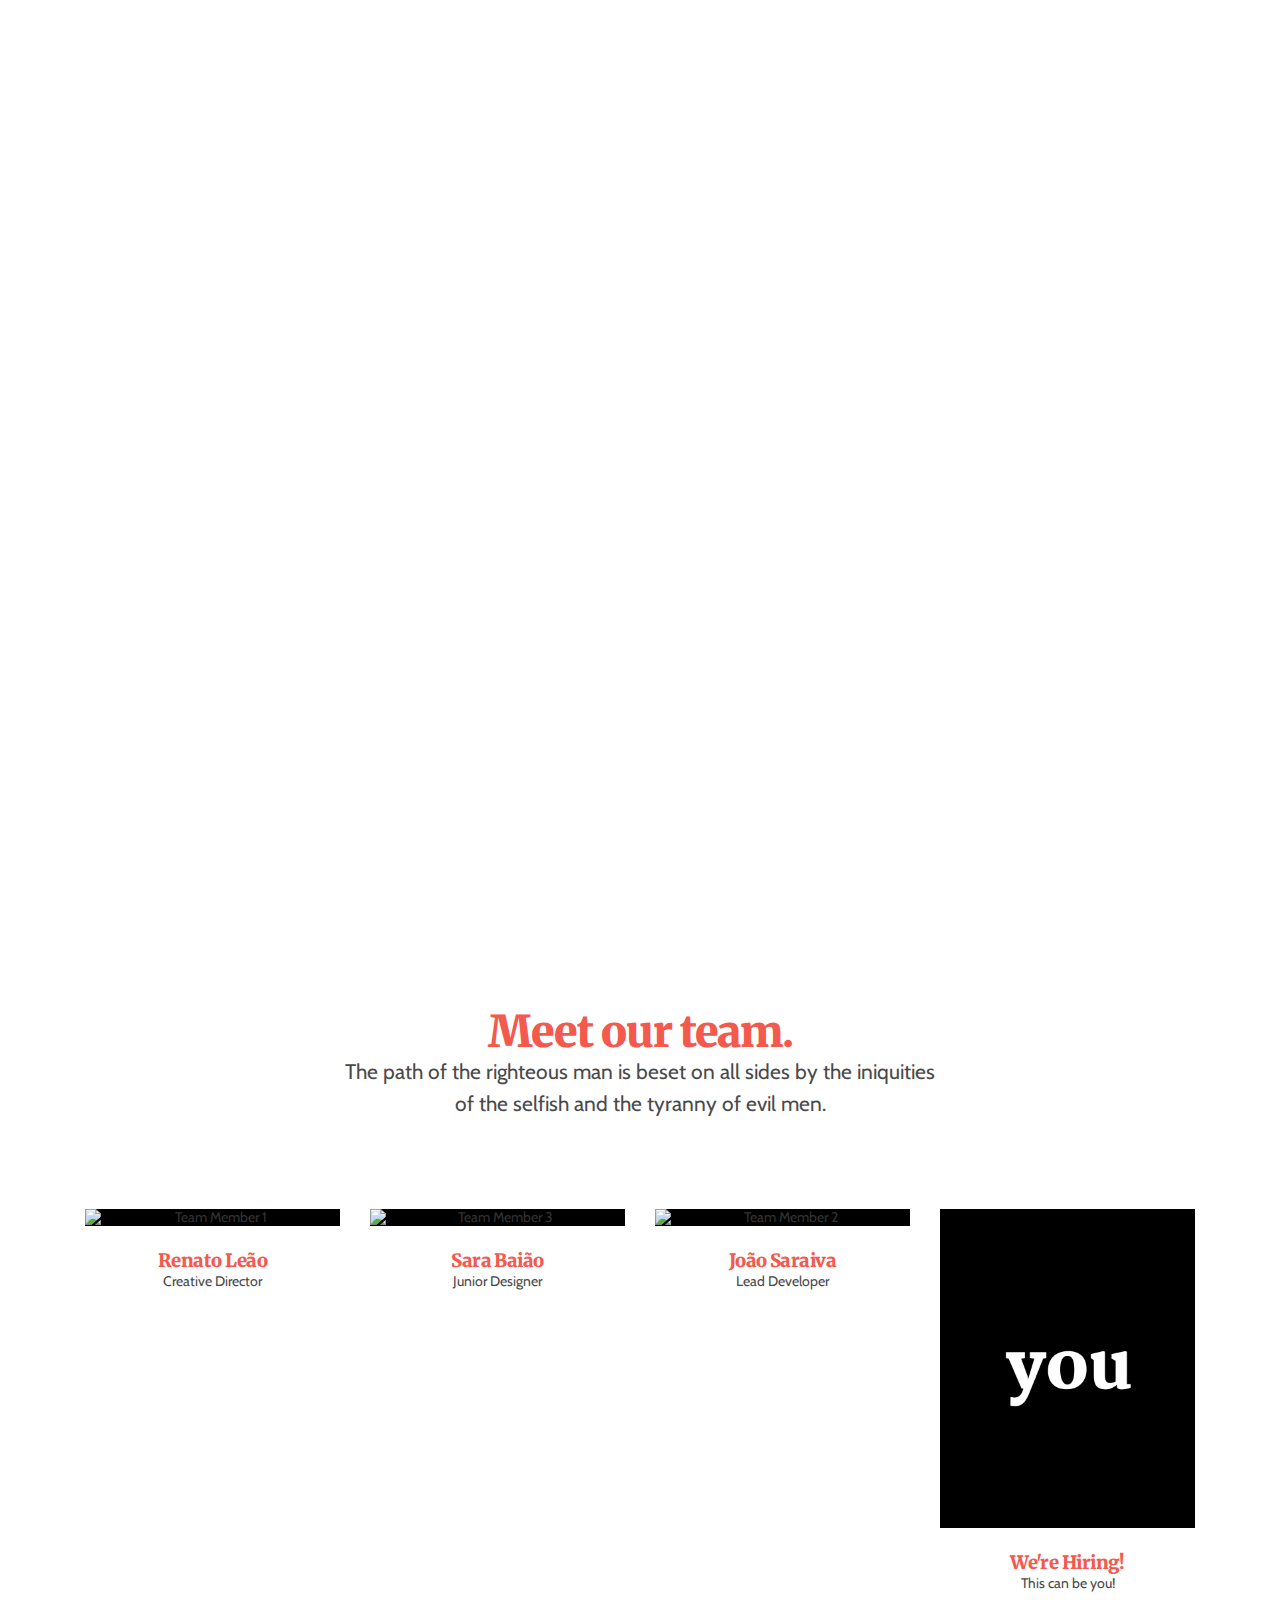
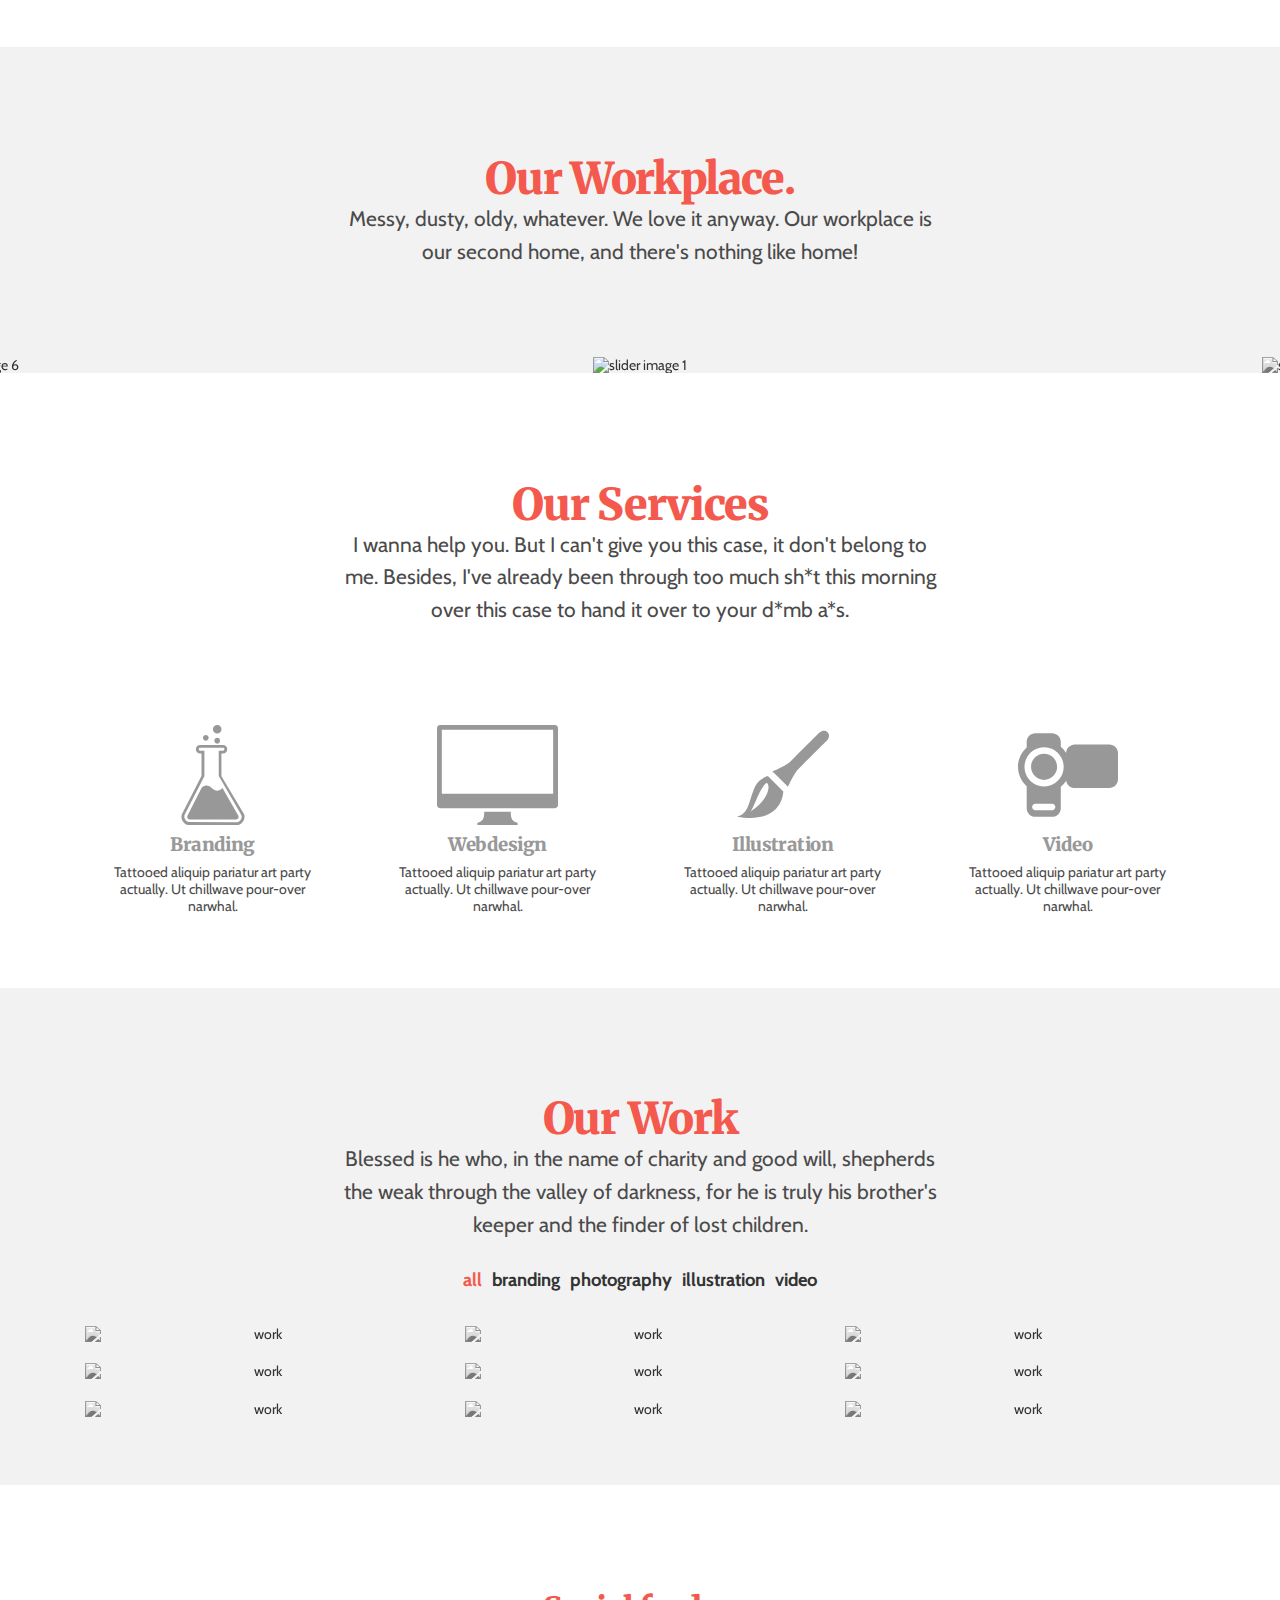
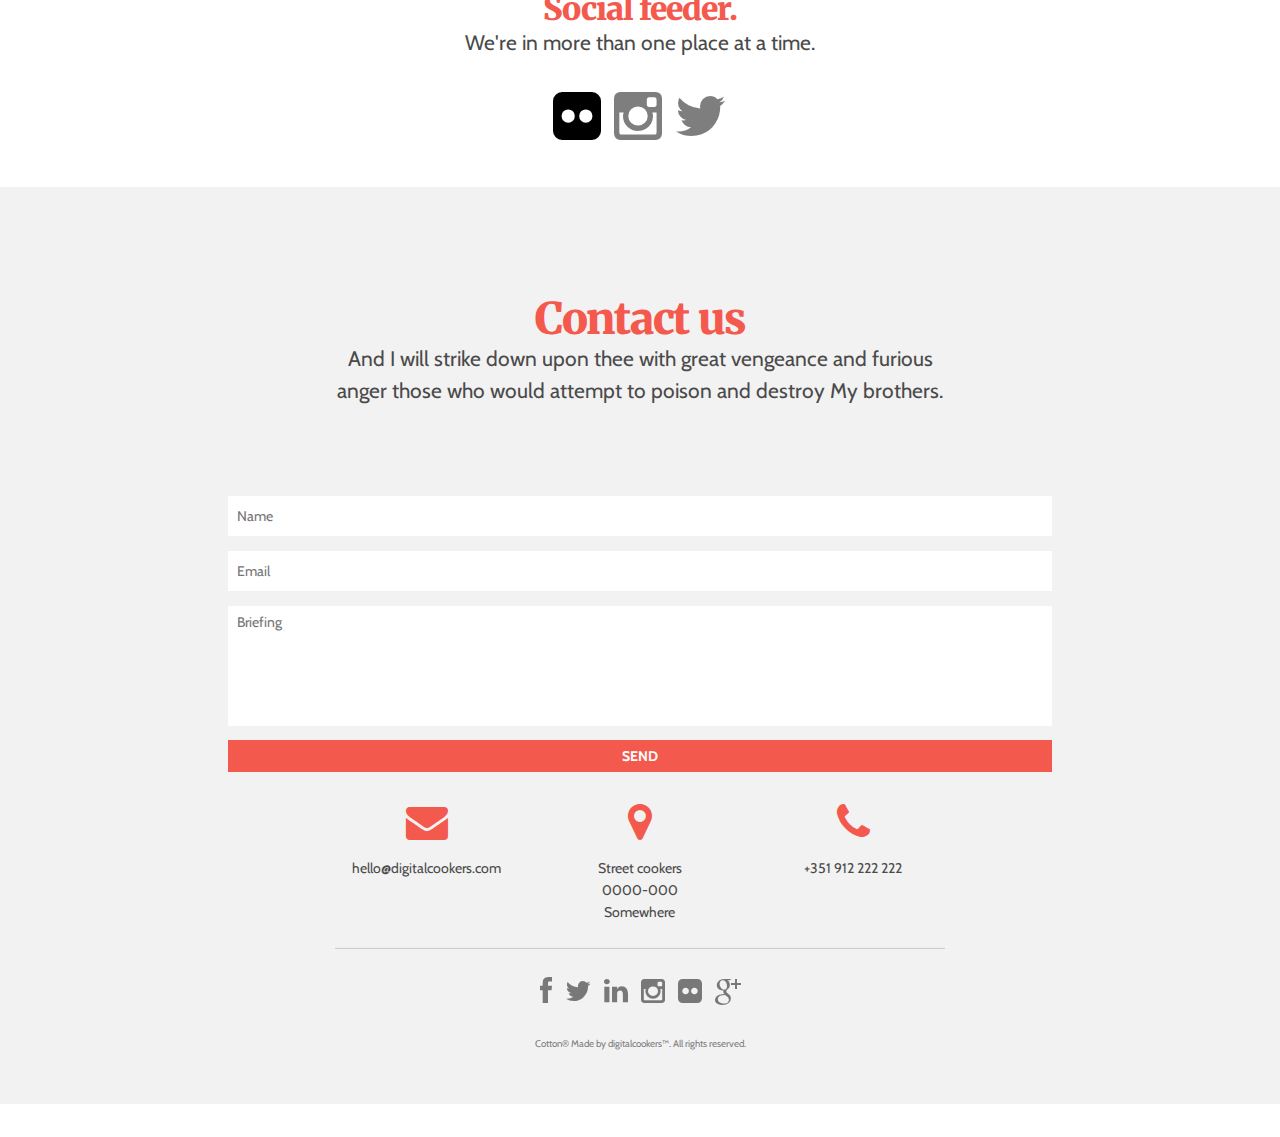
==== index.html @ d95186ef "First commit" ====
<!DOCTYPE html>
<!--[if IE 8]> 				 <html class="no-js lt-ie9" lang="en" > <![endif]-->
<!--[if gt IE 8]><!--> <html class="no-js" lang="en" > <!--<![endif]-->

<head>
	<meta charset="utf-8" />
	<meta name="viewport" content="width=device-width, initial-scale=1.0, maximum-scale=1, user-scalable=no">
	<meta http-equiv="X-UA-Compatible" content="IE=edge">
	<meta name="description" content="Responsive Single Page HTML5 CSS3 Template">
	<meta name="keywords" content="HTML,CSS,XML,JavaScript,Template,HTML5,CSS3,JS,jQuery,Ajax,portfolio,single-page,one-page,Theme,bootstrap,bootstrap 3,twitter,facebook,instagram">

	<title>Cotton - Responsive One Page HTML Template</title>

	<link href="favicon1.ico" rel="icon" type="image/x-icon" />
	<!-- STYLESHEETS -->
	<link rel="stylesheet" href="css/bootstrap.css" />
	<link rel="stylesheet" href="css/font-awesome.min.css">
	<link rel="stylesheet" href="css/styles.css" />
	<!-- FONTS -->
	<link href='http://fonts.googleapis.com/css?family=Cabin:400,700,400italic|Merriweather:900' rel='stylesheet' type='text/css'>
	<script src="js/custom.modernizr.js"></script>

</head>
<body>
	
	<!-- START PAGE -->
	<div id="page">	
	
		<!-- START HEADER -->
		<header id="header" class="smooth">
			<div class="row">
				<div class="col-xs-12">
					<div id="intro" class="text-container">
						<div id="logo">
							<img src="images/logo.svg" alt="logo" />
						</div>
						<h1>Welcome to our digital place.</h1>
						<h2>Make yourself at home.</h2>
						<div id="explore"><a class="scroll" href="#team"><i class="icon-angle-down icon-4x"></i></a></div>
					</div>
				</div>
			</div>
		</header>
		<!-- END HEADER -->
		
		<!-- START TOP-BAR -->
		<div id="top-bar">
			<div class="container">
				<div class="row">
					<div class="col-md-4">
						<div id="logo-lettering" >
							<a class="scroll" href="#header"><img src="images/logo_lettering.svg" alt="Logo Lettering"/></a>
						</div>
						<!-- the hidden classes of the official release are no accumlative. that's why we used the @TurchenkoAlex ones.  
						https://github.com/TurchenkoAlex/bootstrap/tree/3.0.0-wip/dist/css -->
						<div id="menu-mobile" class="hidden-md hidden-lg">
							<i class="icon-reorder icon-2x"></i>
						</div>
					</div>
					<div class="col-md-8">
						<nav id="top-navigation">
							<ul class="list-inline">
								<li><a href="#team">team</a></li>
								<li><a href="#studio">studio</a></li>
								<li><a href="#services">services</a></li>
								<li><a href="#works">work</a></li>
								<li><a href="#feed">social</a></li>
								<li><a href="#contacts">contacts</a></li>
							</ul>
						</nav>
					</div>
				</div>
			</div>
		</div>
		<!-- END TOP-BAR -->	
		
		<!-- START TEAM SECTION -->
		<section id="team">
			<div class="row">
				<div class="col-xs-12 col-sm-6 col-sm-offset-3 intro">
					<h1>Meet our team.</h1>
					<p>The path of the righteous man is beset on all sides by the iniquities of the selfish and the tyranny of evil men.</p>
				</div>
			</div>


			<div class="container row">
				<div class="col-xs-6 col-sm-6 col-md-3 member">
					<div class="member-photo">
						<div class="image">
							<img src="http://placehold.it/768x960/F4594E/1a1a1a&amp;text=768x960" alt="Team Member 1">
						</div>
						<div class="image-hover">
							<img src="http://placehold.it/768x960/1a1a1a/F4594E&amp;text=Cotton" alt="Team Member 1">
						</div>
						<div class="member-hover hidden-xs hidden-sm">
							<div class="list-container">
								<ul class="list-inline social">
									<li><a><i class="icon-facebook icon-3x"></i></a></li>
									<li><a><i class="icon-twitter icon-3x"></i></a></li>
									 <li><a><i class="icon-linkedin icon-3x"></i></a></li>
								</ul>
							</div>
						</div>
					</div>
					<h5>Renato Leão</h5>
					<p class>Creative Director</p>

					<div class="list-container visible-xs visible-sm">
						<ul class="list-inline">
							<li><a><i class="icon-facebook icon-2x"></i></a></li>
							<li><a><i class="icon-twitter icon-2x"></i></a></li>
							 <li><a><i class="icon-envelope icon-2x"></i></a></li>
						</ul>
					</div>	
				</div>

				<div class="col-xs-6 col-sm-6 col-md-3 member">
					<div class="member-photo">
						<div class="image">
							<img src="http://placehold.it/768x960/F4594E/1a1a1a&amp;text=768x960" alt="Team Member 3">
						</div>
						<div class="image-hover">
							<img src="http://placehold.it/768x960/1a1a1a/F4594E&amp;text=Cotton" alt="Team Member 3">
						</div>
						<div class="member-hover hidden-xs hidden-sm">
							<div class="list-container">
								<ul class="list-inline social">
									<li><a><i class="icon-facebook icon-3x"></i></a></li>
									<li><a><i class="icon-twitter icon-3x"></i></a></li>
									<li><a><i class="icon-linkedin icon-3x"></i></a></li>
								</ul>
							</div>
						</div>
					</div>
					<h5>Sara Baião</h5>
					<p>Junior Designer</p>
					<div class="list-container visible-xs visible-sm">
						<ul class="list-inline">
							<li><a><i class="icon-facebook icon-2x"></i></a></li>
							<li><a><i class="icon-twitter icon-2x"></i></a></li>
							<li><a><i class="icon-linkedin icon-2x"></i></a></li>

						</ul>
					</div>				
				</div>
				<div class="col-xs-6 col-sm-6 col-md-3 member">
					<div class="member-photo">
						<div class="image">
							<img src="http://placehold.it/768x960/F4594E/1a1a1a&amp;text=768x960" alt="Team Member 2">
						</div>
						<div class="image-hover">
							<img src="http://placehold.it/768x960/1a1a1a/F4594E&amp;text=Cotton" alt="Team Member 2">
						</div>
						<div class="member-hover hidden-xs hidden-sm">
							<div class="list-container">
								<ul class="list-inline social">
									<li><a><i class="icon-facebook icon-3x"></i></a></li>
									<li><a><i class="icon-twitter icon-3x"></i></a></li>
									<li><a><i class="icon-linkedin icon-3x"></i></a></li>
								</ul>
							</div>
						</div>
					</div>
					<h5>João Saraiva</h5>
					<p>Lead Developer</p>
					<div class="list-container visible-xs visible-sm">
						<ul class="list-inline">
							<li><a><i class="icon-facebook icon-2x"></i></a></li>
							<li><a><i class="icon-twitter icon-2x"></i></a></li>
							<li><a><i class="icon-linkedin icon-2x"></i></a></li>
						</ul>
					</div>				
				</div>
				<div class="col-xs-6 col-sm-6 col-md-3 member">
					<div class="member-photo">
						<img src="images/team/you.jpg" alt="Team Member 4">
						<div class="member-hover hidden-xs hidden-sm">
							<div class="list-container">
								<ul class="list-inline social">
									<li><a href="#contacts" class="mail scroll"><i class="icon-envelope icon-3x"></i></a></li>
								</ul>
							</div>
						</div>
					</div>
					<h5>We're Hiring!</h5>
					<p>This can be you!</p>
					<div class="list-container visible-xs visible-sm">
						<ul class="list-inline">
							<li><a href="#contacts" class="mail scroll"><i class="icon-envelope icon-2x"></i></a></li>
						</ul>
					</div>	
				</div>		
			</div>
		</section>
		<!-- END TEAM SECTION -->
		
		<!-- START STUDIO SECTION -->
		<section id="studio">
			<div class="row">
				<div class="col-xs-12 col-sm-6 col-sm-offset-3 intro">
					<h1>Our Workplace.</h1>
					<p>Messy, dusty, oldy, whatever. We love it anyway. Our workplace is our second home, and there's nothing like home!</p>
				</div>
			</div>
			<div class="studio">
				<div class="row">
					<div class="col-xs-12">
						<div id="swiper" class="swiper-container">
							<div class="swiper-wrapper">
								<div class="swiper-slide"><img src="http://placehold.it/960x540/F4594E/1a1a1a&amp;text=960x540" alt="slider image 1" ></div>
								<div class="swiper-slide"><img src="http://placehold.it/960x540//1a1a1a/F4594E&amp;text=Best+with+aspect+ratio+16:9" alt="slider image 2"></div>
								<div class="swiper-slide"><img src="http://placehold.it/960x540/F4594E/1a1a1a&amp;text=960x540" alt="slider image 3"/></div>
								<div class="swiper-slide"><img src="http://placehold.it/960x540//1a1a1a/F4594E&amp;text=Best+with+aspect+ratio+16:9" alt="slider image 4"/></div>
								<div class="swiper-slide"><img src="http://placehold.it/960x540/F4594E/1a1a1a&amp;text=960x540" alt="slider image 5"/></div>
								<div class="swiper-slide"><img src="http://placehold.it/960x540//1a1a1a/F4594E&amp;text=Best+with+aspect+ratio+16:9" alt="slider image 6"/></div>
							</div>
						</div>
					</div>
				</div>
			</div>
		</section>
		<!-- END STUDIO SECTION -->
		
		<!-- START SERVICES SECTION -->
		<section id="services">
			<div class="row">
				<div class="col-xs-12 col-sm-6 col-sm-offset-3 intro">
					<h1>Our Services</h1>
					<p> I wanna help you. But I can't give you this case, it don't belong to me. Besides, I've already been through too much sh*t this morning over this case to hand it over to your d*mb a*s.</p>
				</div>
			</div>
			<div id="services-list" class="container row">
				<div class="col-xs-3 col-sm-6 col-md-3">
					<div id="branding" class="service smooth">
						<img  src="images/services/branding.svg" alt="Branding">	
						<h5 class="hidden-xs">Branding</h5>
						<p class="hidden-xs">Tattooed aliquip pariatur art party actually.  Ut chillwave pour-over narwhal.</p>
					</div>
				</div>
				<div class="col-xs-3 col-sm-6 col-md-3">
					<div id="web" class="service smooth">
						<img  src="images/services/web.svg" alt="Webdesign">	
						<h5 class="hidden-xs">Webdesign</h5>
						<p class="hidden-xs">Tattooed aliquip pariatur art party actually.  Ut chillwave pour-over narwhal.</p>
					</div>
				</div>
				<div class="col-xs-3 col-sm-6 col-md-3">
					<div id="illustration" class="service smooth">
						<img  src="images/services/illustration.svg" alt="Illustration">	
						<h5 class="hidden-xs">Illustration</h5>
						<p class="hidden-xs">Tattooed aliquip pariatur art party actually.  Ut chillwave pour-over narwhal.</p>
					</div>
				</div>
				<div class="col-xs-3 col-sm-6 col-md-3">
					<div id="video" class="service smooth">
						<img  src="images/services/video.svg" alt="Video">	
						<h5 class="hidden-xs">Video</h5>
						<p class="hidden-xs">Tattooed aliquip pariatur art party actually.  Ut chillwave pour-over narwhal.</p>
					</div>
				</div>
			</div>
			<div class="container">
			<div class="row">
				<div class="col-xs-12 col-sm-12 col-md-12 col-lg-12">
				    <ul id="branding-skills" class="skills-bar">
					    <li><span class="expand" data-width="50%"></span><em>Illustrator</em></li>
					    <li><span class="expand" data-width="80%"></span><em>Photoshop</em></li>
				    </ul>
				    <ul id="web-skills" class="skills-bar">
					    <li><span class="expand" data-width="10%"></span><em>HTML 5</em></li>
					    <li><span class="expand" data-width="20%"></span><em>CSS 3</em></li>
					    <li><span class="expand" data-width="90%"></span><em>jQuery</em></li>
				    </ul>
				    <ul id="illustration-skills" class="skills-bar">
					    <li><span class="expand" data-width="50%"></span><em>Illustrator</em></li>
				    </ul>
				    <ul id="video-skills" class="skills-bar">
					    <li><span class="expand" data-width="50%"></span><em>After Effects</em></li>
					    <li><span class="expand" data-width="60%"></span><em>Premiere</em></li>
					    <li><span class="expand" data-width="30%"></span><em>Final Cut</em></li>
				    </ul>
				</div>
			</div>
		</div>
		</section>
		<!-- END SERVICES SECTION -->
		
		<!-- START WORKS SECTION -->
		<section id="works">
			<div class="row">
				<div class="col-xs-12 col-sm-6 col-sm-offset-3 intro">
					<h1>Our Work</h1>
					<p>Blessed is he who, in the name of charity and good will, shepherds the weak through the valley of darkness, for he is truly his brother's keeper and the finder of lost children.</p>
				</div>
			</div>	
			<div id="w-filter" class="row">
				<div class="col-xs-12">
					<div id="work-filter" class="center-list">
					    <ul class="list-inline hidden-xs">
					        <li class="filter active" data-filter="all">all</li>
					        <li class="filter" data-filter="branding">branding</li>
					        <li class="filter" data-filter="photography">photography</li>
					        <li class="filter" data-filter="illustration">illustration</li>
					        <li class="filter" data-filter="video">video</li>
					    </ul>
					</div>
				</div>
			</div>
			<div id="work-container" class="container row">
				<div class="col-xs-12 col-sm-4 mix all branding">
					<div id="work-1" class="work">
						<img src="http://placehold.it/720x540/F4594E/1a1a1a&amp;text=720x540" alt="work" />
						<div class="work-info">
							<h6>Sample Caption 1</h6>
						</div>
					</div>
				</div>
				<div class="col-xs-12 col-sm-4 mix all branding">
					<div id="work-2" class="work">
						<img src="http://placehold.it/720x540/F4594E/1a1a1a&amp;text=aspect+ratio+4:3" alt="work"  />
						<div class="work-info">
							<h6>Sample Caption 2</h6>
						</div>
					</div>
				</div>
				<div class="col-xs-12 col-sm-4 end mix all branding">
					<div id="work-3" class="work">
						<img src="http://placehold.it/720x540/F4594E/1a1a1a&amp;text=720x540" alt="work" />
						<div class="work-info">
							<h6>Sample Caption 3</h6>
						</div>
					</div>
				</div>
				<div class="col-xs-12 col-sm-4 mix all branding">
					<div id="work-4" class="work">
						<img src="http://placehold.it/720x540/F4594E/1a1a1a&amp;text=aspect+ratio+4:3" alt="work"  />
						<div class="work-info">
							<h6>Sample Caption 4</h6>
						</div>
					</div>
				</div>
				<div class="col-xs-12 col-sm-4 mix all illustration">
					<div id="work-5" class="work">
						<img src="http://placehold.it/720x540/F4594E/1a1a1a&amp;text=720x540" alt="work"  />
						<div class="work-info">
							<h6>Sample Caption 5</h6>
						</div>
					</div>
				</div>
				<div class="col-xs-12 col-sm-4 mix all photography">
					<div id="work-6" class="work">
						<img src="http://placehold.it/720x540/F4594E/1a1a1a&amp;text=aspect+ratio+4:3" alt="work" />
						<div class="work-info">
							<h6>Sample Caption 6</h6>
						</div>
					</div>
				</div>
				<div class="col-xs-12 col-sm-4 end mix all video">
					<div id="work-7" class="work">
						<img src="http://placehold.it/720x540/F4594E/1a1a1a&amp;text=720x540" alt="work" />
						<div class="work-info">
							<h6>Sample Caption 7</h6>
						</div>
					</div>
				</div>
				<div class="col-xs-12 col-sm-4 mix all video">
					<div id="work-8" class="work">
						<img src="http://placehold.it/720x540/F4594E/1a1a1a&amp;text=aspect+ratio+4:3" alt="work" />
						<div class="work-info">
							<h6>Sample Caption 8</h6>
						</div>
					</div>
				</div>
				<div class="col-xs-12 col-sm-4 mix all video">
					<div id="work-9" class="work">
						<img src="http://placehold.it/720x540/F4594E/1a1a1a&amp;text=720x540" alt="work" />
						<div class="work-info">
							<h6>Sample Caption 9</h6>
						</div>
					</div>
				</div>
			</div>
		</section>
		<!-- END WORKS SECTION -->
		
		<!-- START SOCIAL SECTION -->
		<section id="feed">
			<div class="row">
				<div class="col-xs-12 col-sm-6 col-sm-offset-3 intro">
					<h2>Social feeder.</h2>
					<p>We're in more than one place at a time.</p>
				</div>
			</div>

			<div class="row">
				<div class="col-xs-12 col-sm-12">
			
					    <ul id="social-feed" class="centerUl">
					    	 <li id="flickr-feed" class="active"><a><i class="icon-flickr icon-4x"></i></a></li>
					        <li id="instagram-feed"><a><i class="icon-instagram icon-4x"></i></a></li>
					        <li id="twitter-feed"><a><i class="icon-twitter icon-4x"></i></a></li>
					    </ul>
					</div>
			
			</div>
			<!-- START FLICKR FEED -->
			<div id="flickr" class="row feed"></div>
			<!-- END TWITTER FEED -->

			<!-- START INSTAGRAM FEED -->
			<div id="instagram" class="row feed"></div>
			<!-- END INSTAGRAM FEED -->

			<!-- START TWITTER FEED -->
			<div id="twitter" class="row feed"></div>
			<!-- END TWITTER FEED -->
			
		</section>
		<!-- END SOCIAL SECTION -->
		
		<!-- START CONTACTS SECTION -->
		<section id="contacts">
			<div class="row">
				<div class="col-xs-12 col-sm-6 col-sm-offset-3 intro">
					<h1>Contact us</h1>
					<p>And I will strike down upon thee with great vengeance and furious anger those who would attempt to poison and destroy My brothers.</p>
				</div>
			</div>
			<div class="row">
				<div class="col-xs-12 col-sm-8 col-sm-offset-2">
					<form id="contact-form" action="/" method="post">
						<div class="row">	
							<div class="col-xs-12 formContainer">
								<input type="text" name="name" id="name" value="" class="requiredField" placeholder="Name">
							</div>
							<div class="col-xs-12 formContainer">
								<input type="text" name="email" id="email" value="" class="requiredField email" placeholder="Email">
							</div>
							<div class="col-xs-12 formContainer">
								<textarea name="message" id="message" rows="20" cols="30" class="requiredField" placeholder="Briefing"></textarea>
							</div>
							<div class="col-xs-12 formContainer">
								<input type="hidden" name="submitted" id="submitted" class="button" value="SEND"><button id="submit" class="btn" type="submit">SEND</button>
							</div>
							<div class="col-xs-12 formContainer">
								<p id="error" data-alert class="alert">Please fill in all data correctly.</p>
								<p id="thanks" data-alert class="alert alert-success">Thanks. We'll get back to you as soon as possible.</p>
								<p id="timedout" data-alert class="alert">The connection to the server timed out.</p>
								<p id="state" data-alert class="alert"></p>
							</div>
						</div>
					</form>
				</div>
			</div>
			<div class="row">
				<div class="col-xs-12 col-sm-6 col-sm-offset-3">
					<div class="contact-info">
						<div class="row">
							<div class="col-sm-4 contact">
								<div class="icon">
									<a><i class="icon-envelope icon-3x"></i></a>	
								</div>
								<p>hello@digitalcookers.com</p>
							</div>
							<div class="col-sm-4 contact">
								<div class="icon">
									<a href="https://www.google.com/maps?daddr=Pra%C3%A7a+da+Rep%C3%BAblica,+3000-019+Coimbra,+Portugal&ie=UTF8&ll=40.20954,-8.419797&spn=0.009488,0.01929&sll=40.22875989954939,-8.416598004503014&sspn=0.1779943086948243,0.43959398257471627&t=m&dg=opt&z=16&iwloc=ddw1" targe="_blank"><i class="icon-map-marker icon-3x"></i></a>	
								</div>
								<p>Street cookers<br/>0000-000<br/>Somewhere</p>
							</div>
							<div class="col-sm-4 contact">
								<div class="icon">
									<a><i class="icon-phone icon-3x"></i></a>	
								</div>
								<p>+351 912 222 222</p>
							</div>
						</div>
					</div>
				</div>
			</div>
		</section>
		<!-- END CONTACTS SECTION -->
		
		<!-- START FOOTER -->
		<footer>
			<div class="row">
				<div class="col-xs-12 col-sm-6 col-sm-offset-3">
					<hr/>
					 <div id="social-profiles">
						<ul class="centerUl">
							<li><a><i class="icon-facebook icon-2x"></i></a></li>
							<li><a href="https://twitter.com/digitalcookers" target="_blank"><i class="icon-twitter icon-2x"></i></a></li>
							<li><a><i class="icon-linkedin icon-2x"></i></a></li>
							<li><a><i class="icon-instagram icon-2x"></i></a></li>
							<li><a><i class="icon-flickr icon-2x"></i></a></li>
							<li><a><i class="icon-google-plus icon-2x"></i></a></li>
						
						</ul>
					</div>
				</div>
			</div>
			<div class="row">
				<div class="col-xs-12 col-sm-6 col-sm-offset-3">
				<p id="copyrights">Cotton® Made by digitalcookers™. All rights reserved.</p>
				</div>
			</div>
		</footer>
		<!-- END FOOTER -->
	</div>
	<!-- END PAGE -->
	
	<!-- START PROJECT PAGE -->
	<div id="project-page">
	
		<!-- START PROJECT-TOP-BAR -->
		<div id="project-top-bar">
			<div class="row">
				<div class="col-xs-2">
					<div id="previous-project"></div>
					<div id="previous-project-name"></div>
				</div>
				<div class="col-xs-8">
					<div id="close-project"></div>
				</div>
				<div class="col-xs-2">
					<div id="next-project"></div>
					<div id="next-project-name"></div>
				</div>
			</div>

		</div>	
		<!-- END PROJECT-TOP-BAR -->
		
		<!-- START PROJECT -->
		<div id="project"></div>
		<!-- END PROJECT -->
	</div>
	<!-- END PROJECT PAGE -->
	
	<!-- Bootstrap Scripts -->
	<script src="js/jquery.js"></script>
	<script src="js/bootstrap.min.js"></script>

	<!-- Jquery Scripts -->
	<script src="js/jquery.mixitup.min.js"></script>
	<script src="js/jquery.easing.js"></script>
	
	<!-- Swiper Plugin -->
	<script  src="js/idangerous.swiper-1.9.3.js"></script>
	
	<!-- Feed Plugins -->
	<script src="js/jquery.timeago.js"></script>
	<script src="js/tweetable.jquery.js"></script>
	<script src="js/jquery.flickr.js"></script>
	<script src="js/jquery.instagram.js"></script>
	
	<!-- Cotton Specific Scripts -->
	<script src="js/scripts.js"></script>
	<!-- Enable responsive features in IE8 with Respond.js (https://github.com/scottjehl/Respond) -->
    <script src="js/respond.min.js"></script>
	
</body>
</html>
---- css/styles.css ----
/*
Theme Name:         Cotton
Description:        Cotton is a clean and minimal html one page to display your work.
Version:            1.0.0
Author:             digitalcookers™
Author URI:         http://creativemarket.com/digitalcookers

*/

/* ==========================================================================
   General Styles
   ========================================================================== */

html,body,#page{width: 100%;height: 100%;margin: 0px;padding: 0px; -webkit-box-sizing: border-box;
     -moz-box-sizing: border-box;
          box-sizing: border-box;}
html{-webkit-font-smoothing: antialiased;}
body {background: #fff; font-family: 'Cabin','Helvetica Neue';line-height: 1.2em;}   
h1,h2,h3,h4,h5,h6{color: #f4594e;letter-spacing: -0.03em;font-weight: bold; font-weight: 900; font-family: 'Merriweather', Times, serif;}

a{color: #f4594e; cursor:pointer;}
p{color: #4a4a4a;font-size: 1.125em;line-height: 1.5625em;}
select{color: white;padding: 0 1em; height: 2.4em;outline: none;border: 0;border-radius: 0 !important;background: url('../images/arrow-down.png') no-repeat right 0.8em #f4594e;-webkit-appearance: none;}
time{color:#f4594e;}
/* ==========================================================================
   helpers
   ========================================================================== */

.text-right{text-align: right;}
.intro{margin-bottom: 3.125em;text-align: center;}
.fixed{position:fixed;top:-60px;}
.smooth,.smooth img{-webkit-transition: all 0.4s ease-in-out;-moz-transition: all 0.4s ease-in-out;-o-transition: all 0.4s ease-in-out;transition: all 0.4s ease-in-out;}

.center-list ul{position: relative;left: 50%;display: block;float: left;overflow:visible;}
.center-list ul li {position: relative;right: 50%;float: left;}

/*class to center lists, use this*/
.centerUl{text-align:center;padding:0;margin: 0 auto;}
/*distance between icons*/
.centerUl li{ display: inline;text-align: center; margin:0 5px;}

.flex-video {
position: relative;
padding-top: 25px;
padding-bottom: 67.5%;
height: 0;
margin-bottom: 16px;
overflow: hidden;
}
 
.flex-video .widescreen { padding-bottom: 57.25%; }
.flex-video .vimeo { padding-top: 0; }
 
.flex-video iframe,
.flex-video object,
.flex-video embed {
position: absolute;
top: 0;
left: 0;
width: 100%;
height: 100%;
}
@media only screen and (max-device-width: 800px), only screen and (device-width: 1024px) and (device-height: 600px), only screen and (width: 1280px) and (orientation: landscape), only screen and (device-width: 800px), only screen and (max-width: 767px) {
.flex-video { padding-top: 0; }
}



/* ==========================================================================
   Header Styles
   ========================================================================== */

#header{overflow:hidden;height:auto;background: url('http://placehold.it/1920x1080/1a1a1a/F4594E&amptext=1920x1080') fixed no-repeat; height:100%;}
.no-touch #header{-webkit-background-size: cover;-moz-background-size: cover;-o-background-size: cover;background-size: cover;background-attachment: fixed;}

#logo{display:none;}
#logo img{width:100px;}
   
/* Intro Styles */
   
#intro{text-align: center;}  
#intro h1{margin-top: 0.5em;margin-bottom: 0;color: white;font-size: 1.875em;opacity:0;padding-top: 2em;}
#intro h2{margin-bottom: 0;font-size: 1.5em;opacity:0;padding-top: 2em;}
#intro p{color:white;}

#explore {opacity:0;margin-top: 0em;}
#explore a {text-decoration: none;}
#explore a i{font-size:6em;margin:0 auto; color:white; cursor:pointer; color:white;-webkit-transition: all 0.3s ease-in-out;-moz-transition: all 0.3s ease-in-out;-o-transition: all 0.3s ease-in-out;transition: all 0.3s ease-in-out;}
.touch #explore a i:hover,.no-touch #explore a i:hover{color:#f4594e;}

/* ==========================================================================
   Navigation Styles
   ========================================================================== */

#top-bar{position:fixed;top:-75px;z-index: 999;width:100%;height:auto;background-color:#1a1a1a;}
#top-navigation ul{display:none;font-size: 1.5em;margin-top: 0.7em;}
#top-navigation li{width:100%; margin-bottom: 1em; }
#top-navigation li a{text-decoration:none;-webkit-transition: all 0.3s ease-in-out;-moz-transition: all 0.3s ease-in-out;-o-transition: all 0.3s ease-in-out;transition: all 0.3s ease-in-out;}
#top-navigation li:not(active) a{color:#fff;}
#top-navigation li.active a, #top-navigation li:hover a{color:#f4594e;}

#logo-lettering img{height: 3.125em;}

#menu-mobile i{position:absolute;top:0.3em;right:0.6em; color: white; cursor:pointer;}
#menu-mobile:hover i,#menu-mobile.active i{color:#f4594e;}

/* ==========================================================================
   All Section Styles
   ========================================================================== */
   
section{padding-top: 3.125em;padding-bottom: 1.875em;text-align: center;}
section h1,.intro p{margin-bottom: 0; }  


/* ==========================================================================
   Team Styles
   ========================================================================== */

.member{margin-bottom: 2em;min-height: 230px;}
.member:last-child{margin-bottom: 0em;}
.member h5{margin-top: 1em;margin-bottom: 0;font-size: 1.125em;}
.member p{margin-bottom: 0;font-size: 0.75em;}

.member-photo{position:relative; overflow: hidden; margin-bottom: 1.8em;background: #000;}
.member-photo img{width: 100%;display:block;margin: 0 auto;}

.member-hover{position: absolute;top: 0;right: 0;width: 100%;height: 100%;background-color: rgb(244,89,78);background-color: rgba(244,89,78,0);-webkit-transition: background-color 0.4s ease-in-out;-moz-transition: background-color 0.4s ease-in-out;-o-transition: background-color 0.4s ease-in-out;transition: background-color 0.4s ease-in-out;}

/* Social List */

.member .list-container{position:relative;display:table;margin:0 auto;height:100%;opacity:0;-webkit-transition: opacity 0.4s ease-in-out;-moz-transition: opacity 0.4s ease-in-out;-o-transition: opacity 0.4s ease-in-out;transition: opacity 0.4s ease-in-out;}
ul.social{display:table-cell;margin: 0;padding: 0;vertical-align:middle;text-align:center;}
ul.social li{display:inline-block;margin:0 0.5em;margin-left: 0;}
ul.social li a{text-decoration: none;}
ul.social li a i{color: black;}
ul.social li a:hover i{color:white;}


.image-hover{display:none;}

/* Adjusts for Mobile Version - social icons outside hover */
.member .list-container.visible-xs{opacity:1; margin-top: 0.5em;}
.member .list-container.visible-xs .list-inline{margin:0 auto;}
.member .list-container.visible-xs ul li a{color: black; margin-top: 3em; text-decoration: none;}


/* Animations */
.member-photo:hover .member-hover{background-color: rgba(244,89,78,0.5);}
.member-photo:hover .list-container{opacity:0.9;}

/* Team Images Change Hover */
.member-photo:hover .image{display:none;}
.member-photo:hover .image-hover{display:inherit;}

/* ==========================================================================
   Studio Styles
   ========================================================================== */
section#studio{padding-bottom: 0;overflow:hidden;}
#studio, #contacts{background:#f2f2f2;}	
.swiper-slide:not(.swiper-slide-active) img{-webkit-filter: grayscale(100%);filter: url("data:image/svg+xml;filter: gray;utf8,<svg xmlns=\'http://www.w3.org/2000/svg\'><filter id=\'grayscale\'><feColorMatrix type=\'matrix\' values=\'0.3333 0.3333 0.3333 0 0 0.3333 0.3333 0.3333 0 0 0.3333 0.3333 0.3333 0 0 0 0 0 1 0\'/></filter></svg>#grayscale");}

/* Swiper - Mobile Touch Slider CSS 
   http://www.idangero.us/sliders/swiper 
*/
   
/* Swiper Styles */
.swiper-container {position:relative;z-index:1;overflow:hidden;margin:0 auto;-webkit-backface-visibility:hidden;-moz-backface-visibility:hidden;-ms-backface-visibility:hidden;-o-backface-visibility:hidden;backface-visibility:hidden;/* Fix of Webkit flickering */}
.swiper-wrapper {position:relative;width:100%;-webkit-transition-timing-function:ease;-moz-transition-timing-function:ease;-ms-transition-timing-function:ease;-o-transition-timing-function:ease;transition-timing-function:ease;-webkit-transition-duration:0s;-moz-transition-duration:0s;-ms-transition-duration:0s;-o-transition-duration:0s;transition-duration:0s;-webkit-transition-property:-webkit-transform, left, top;-moz-transition-property:-moz-transform, left, top;-ms-transition-property:-ms-transform, left, top;-o-transition-property:-o-transform, left, top;transition-property:transform, left, top;-webkit-transform:translate3d(0px,0,0);-moz-transform:translate3d(0px,0,0);-ms-transform:translate3d(0px,0,0);-o-transform:translate3d(0px,0,0);-o-transform:translate(0px,0px);transform:translate3d(0px,0,0);}
.swiper-slide {float: left;}
.swiper-slide img{width: 100%;}

/* IE10 Windows Phone 8 Fixes */
.swiper-wp8-horizontal {-ms-touch-action: pan-y;}
.swiper-wp8-vertical {-ms-touch-action: pan-x;}

/* Specify Swiper's Size: */
.swiper-container, .swiper-slide {width: 100%;}
.swiper-container{overflow: visible;margin: 0 auto;max-width: 670px;height: 50px;}

/* ==========================================================================
   Services Styles
   ========================================================================== */
   
.service{padding:10px 0;color:#999;text-align: center;cursor:pointer;}
.service h5{margin-bottom: 0;margin-bottom: 0.5em;color:#999;font-size: 1.3125em;-webkit-transition: all 0.4s ease-in-out;-moz-transition: all 0.4s ease-in-out;-o-transition: all 0.4s ease-in-out;transition: all 0.4s ease-in-out;}
.service p{padding:0 1em;font-size: 1em;line-height:1.2em;}
.service img{margin-top:0;width: 100%;height: auto;max-height: 100px;}
.service:not(active) img{opacity:0.5;}
.service:hover img, .service.active img{opacity:1;}

.skills-bar {display:none;padding:0; margin-top:2em;list-style: none;}
.skills-bar li {position:relative;margin-bottom: 30px;height: 40px;background: #333;}
.skills-bar li:last-child {margin-bottom: 0px;}
.skills-bar li em {position: absolute;top: 10px;color:white;font-weight: bold;}
.expand {position: absolute;left: 0;height: 40px;background: #f4594e;}

/* Animations */
.service:hover, .service.active{color: #1a1a1a;}
.service:hover h5, .service.active h5{color: #f4594e;}

/* ==========================================================================
   Work Styles
   ========================================================================== */
   
#works{padding-bottom: 3.25em;background-color:#f2f2f2;overflow-x: hidden;}
#works .intro{margin-bottom:1.5em;}
#w-filter.row select.visible-xs{width:100%;}

.work {position:relative;overflow:hidden; margin-bottom: 1.5em;cursor:pointer;}
.work img{position: relative; width:100%;top:0;-webkit-transition: top 0.3s ease-in-out;-moz-transition: top 0.3s ease-in-out;-o-transition: top 0.3s ease-in-out;transition: top 0.3s ease-in-out; display:block;-webkit-filter: grayscale(100%);filter: url("data:image/svg+xml;filter: gray;utf8,<svg xmlns=\'http://www.w3.org/2000/svg\'><filter id=\'grayscale\'><feColorMatrix type=\'matrix\' values=\'0.3333 0.3333 0.3333 0 0 0.3333 0.3333 0.3333 0 0 0.3333 0.3333 0.3333 0 0 0 0 0 1 0\'/></filter></svg>#grayscale");}

#work-filter{margin:0;margin-bottom: 0.5em;font-weight: bold;font-size: 1.3125em;-webkit-transition: all 0.3s ease-in-out;-moz-transition: all 0.3s ease-in-out;-o-transition: all 0.3s ease-in-out;transition: all 0.3s ease-in-out;}
#work-filter li{cursor:pointer;}
#work-filter li.active, #work-filter li:hover{color:#f4594e;}
#work-filter ul {margin-bottom:2em;-webkit-transition: all 0.3s ease-in-out;-moz-transition: all 0.3s ease-in-out;-o-transition: all 0.3s ease-in-out;transition: all 0.3s ease-in-out;}
#works select{margin-bottom: 2em;}

.work-info{position:absolute;bottom:-2.5em;width:100%;height:2.5em;background-color: white;-webkit-transition: bottom 0.3s ease-in-out;-moz-transition: bottom 0.3s ease-in-out;-o-transition: bottom 0.3s ease-in-out;transition: bottom 0.3s ease-in-out;}
.work-info h6{margin-top: 0;padding-top: 0.5em;}

.no-touch .work:hover img, .touch .work img{top: -2.5em;-webkit-filter: grayscale(0%);filter: url("data:image/svg+xml;utf8,<svg xmlns=\'http://www.w3.org/2000/svg\'><filter id=\'grayscale\'><feColorMatrix type=\'matrix\' values=\'1 0 0 0 0, 0 1 0 0 0, 0 0 1 0 0, 0 0 0 1 0\'/></filter></svg>#grayscale");}
.no-touch .work:hover .work-info, .touch .work .work-info{bottom:0;}

/* MixUp Filtering */
#work-container .mix{display: none;opacity: 0;}
#work-container [class*="column"] + [class*="column"]:last-child {float: left;}

/* ==========================================================================
   Feed Styles
   ========================================================================== */

#feed{background-color:white; text-align: center;padding-bottom: 0;}
#feed .row{max-width: none;}
#feed .intro, #feed .intro h2{margin-bottom: 0;}

#social-feed{margin:2em 0 3em 0;}
#social-feed li{cursor:pointer;}

#feed ul li.active i{text-decoration:none;color:black;}
#feed ul li:not(.active) i{text-decoration:none;color:black; opacity:0.5;-webkit-transition: all 0.4s ease-in-out;-moz-transition: all 0.4s ease-in-out;-o-transition: all 0.4s ease-in-out;transition: all 0.4s ease-in-out;}
#feed ul li:hover i{text-decoration:none;opacity:1;}

#twitter{position: relative; overflow-y: hidden;height: 22em;margin-bottom: 2em;}
#instagram, #twitter{display:none;overflow:hidden;}

#twitter ul.tweetList {position: absolute;}
#twitter ul.tweetList li {list-style:none;height: 10em;font-size: 1.25em;}
#twitter ul.tweetList li p{font-size: 1em;}
#tweet_loader{font-size: 2em;text-align: center; color:#f4594e;}
#loading{color:#f4594e;}

#instagram li{list-style: none;}
#flickr .col-xs-3,#instagram .col-xs-3,#flickr .col-sm-2, #instagram .col-sm-2{margin: 0;padding: 0;}
#flickr img, #instagram img{position:relative;display:block;-webkit-transition: all 0.4s ease-in-out;-moz-transition: all 0.4s ease-in-out;-o-transition: all 0.4s ease-in-out;transition: all 0.4s ease-in-out;width: 100%;-webkit-box-shadow: 0 1px 3px rgba(0,0,0,.2);-moz-box-shadow: 0 1px 3px rgba(0,0,0,.2);box-shadow: 0 1px 3px rgba(0,0,0,.2);-webkit-filter: grayscale(100%);filter: url("data:image/svg+xml;filter: gray;utf8,<svg xmlns=\'http://www.w3.org/2000/svg\'><filter id=\'grayscale\'><feColorMatrix type=\'matrix\' values=\'0.3333 0.3333 0.3333 0 0 0.3333 0.3333 0.3333 0 0 0.3333 0.3333 0.3333 0 0 0 0 0 1 0\'/></filter></svg>#grayscale");}
#flickr img:hover, #instagram img:hover{opacity: 0.8;filter: alpha(opacity=80);-webkit-filter: grayscale(0%);filter: url("data:image/svg+xml;utf8,<svg xmlns=\'http://www.w3.org/2000/svg\'><filter id=\'grayscale\'><feColorMatrix type=\'matrix\' values=\'1 0 0 0 0, 0 1 0 0 0, 0 0 1 0 0, 0 0 0 1 0\'/></filter></svg>#grayscale");}

.instagram-placeholder,.flickr-photo{margin-bottom: 1em;}

/* ==========================================================================
   Contact Styles
   ========================================================================== */

input{color:#1a1a1a;font-weight: normal;}
input[type="text"]{ margin-bottom: 15px;height:40px;}
textarea{height:120px; resize: none;}	
input[type="text"], textarea{padding:0.6em;width: 100%;outline: none;border: none;-webkit-border-radius:0px;box-shadow: none; color: #1a1a1a;}
input[type="text"]:focus, textarea:focus{background: #e6e6e6; -webkit-transition: all 0.15s linear; -moz-transition: all 0.15s linear; transition: all 0.15s linear;}


#contacts .btn{width:100%;margin-top:1em; border-radius:0; border:none; background-color: #f4594e; color: white;-webkit-transition: all 0.4s ease-in-out;-moz-transition: all 0.4s ease-in-out;-o-transition: all 0.4s ease-in-out;transition: all 0.4s ease-in-out;}
#contacts .btn:hover{background-color: #2a2a2a; color: white;}
.formContainer{position: relative;}


span.error,span.valid{position: absolute;top:0; right: 1em;}
span.error, span.valid{ width:40px;height:40px; background-position:center center;background-size:20px; background-repeat: no-repeat;}
span.error{background-image:url("../images/notifications/error.svg");}
span.valid{background-image:url("../images/notifications/valid.svg");}

.alert{display:none;border: 0; border-radius: 0; background-color:#ff3333; color: white;}
.alert-success{background-color:#22b573; color: white;}

/* Each Contact Info */

.contact{margin-bottom: 1em;}

.contact-info {margin-top:2em;}
.contact-info p{margin-top: 1em;font-size: 1em;}
.contact-info .icon a i{text-decoration: none;color:#f4594e;}
.contact-info .icon a:hover i{color:black;}

.contact-label{color:#999;font-size: 1.5em;font-family: 'Cabin', sans-serif;}


/* Social Footer */

footer{padding-bottom: 3.75em; background-color:#f2f2f2;}
footer hr{margin:0; margin-bottom:2em;border-bottom:1px solid #cccccc;}

#social-profiles ul.centerUl li a i {text-decoration:none; color: black;opacity: 0.5;-webkit-transition: all 0.4s ease-in-out;-moz-transition: all 0.4s ease-in-out;-o-transition: all 0.4s ease-in-out;transition: all 0.4s ease-in-out;}
#social-profiles ul.centerUl li a:hover i{color:black;opacity: 1;}

#copyrights {padding:0; margin:0;margin-top:30px;font-size: 0.7em; color: grey; text-align: center;}

/* ==========================================================================
   Project Styles
   ========================================================================== */
   
#project-page{display:none;}
#project-page .button{border:none;box-shadow:inherit;}

#project-header{width:100%;position:relative;overflow:hidden; background: #000;}

#project-top-bar{width:100%;height:50px; background: #1a1a1a; z-index:999;}
#project-top-bar p{color: white;}

#next-project{background-image: url('../images/works/arrow-right.svg');}
#previous-project{background-image: url('../images/works/arrow-left.svg');}
#close-project{margin: 0 auto;background-image: url('../images/works/close-project.svg');}

#project h2{margin-top: 0;}

#next-project,#previous-project,#close-project{margin-top: 0.5em;width:2em; height:2em;background-size: 2em;background-repeat:no-repeat;cursor:pointer;}

#project-header img{display:block;width:100%;} 

#next-project{float:right;}
#close-project{text-align: center;}

#next-project-name,#previous-project-name{display:none;}

#project-details{padding:3em 0;}
#project-details h5{margin-bottom: 0;}

#project-details #project-description{margin-bottom: 2em;}

#project-details img{width:100%; height:auto;margin-bottom: 2em;}

#project-client{ font-weight: bold;font-style: italic;margin-bottom: 0;}
#project-tags{font-size: 0.9em;}



/* Styles for Specific for bigger divices */
@media (min-width: 992px) {
	

	
	.intro{margin-bottom: 6.25em;}
	
	/* All Section Styles */
	
	section{padding-top: 6.25em;padding-bottom: 3.75em;}
   section h1 {font-size:3.125em;}
   section .intro p {font-size:1.5em;}
	
	/* Header */
	
	#logo img{width:150px;}

	#intro h1{margin-top: 1.25em;font-size: 3em;}
	#intro h2{font-size: 2.5em;}
	
	#explore{margin-top: 0em;}
	
	/* Navigation */
	
	#top-navigation ul{float:right;}
   #top-navigation ul{display:none;font-size: 1.285em;margin-top: 0.3em;}
	
	/* Logo */
	
	#logo-lettering{margin-top: 0.3em;}
	
	/* Top Navigation */
	
	#top-bar{top:-60px;height:3.75em;}
	#top-navigation{margin-top: 1em;}
	#top-navigation ul{display:inherit;}
	#top-navigation li{width:inherit;}
	
	/* Team */
	
	.member{margin-bottom: 0;min-height: inherit;}
	.member h5{font-size: 1.3125em;}
	.member p{font-size: 1em;}
	.member-photo{max-height: inherit;}
	
	.member ul.social li a{width:2em;height:2em;background-size: 2em;}
	
	/* Services */
	.service img{margin-top:0;width:auto;height: 100px;}
	
	/* Feed */
	
	.instagram-placeholder,.flickr-photo{margin-bottom: inherit;}
   #twitter{height: 16em;}

   #twitter ul.tweetList li {height: 7em;}
	
	/* Contacts */
	#contacts{padding-bottom: 0;}
	
	/* Project */
	
	#project-details{padding:5em 0;}
	#project-details #project-description{margin-bottom: 0;}
	#project-sidebar{text-align: right;}
	
	#project-top-bar{height:auto;}
	
	#next-project,#previous-project,#close-project,#next-project-name, #previous-project-name{position:fixed; z-index: 999;}
	#close-project{top:0.4125em; right:1.25em;width:1.5em;height:1.5em;background-size: 1.5em;}
	#next-project{top:18.2em; right:1.25em;}
	#previous-project{top:18.2em; left:1.25em;}
		
	#next-project-name, #previous-project-name{background-color:rgb(244,89,78);background-color:rgba(244,89,78,0.7);padding:0.5em 1em;opacity:0; display: inherit;color:white;}
	#next-project-name{top:18.8em; right:8em;}
	#previous-project-name{top:18.8em; left:8em;}
	
	#next-project-name h2,#previous-project-name h2{color:white;font-size: 0.8em; padding:0;margin: 0;}
	
	#next-project, #previous-project, #close-project{opacity:0.6;-webkit-transition: opacity 0.3s ease-in-out;-moz-transition: opacity 0.3s ease-in-out;-o-transition: opacity 0.3s ease-in-out;transition: opacity 0.3s ease-in-out;}
	#next-project:hover,#previous-project:hover,#close-project:hover{opacity:1;}
	

}
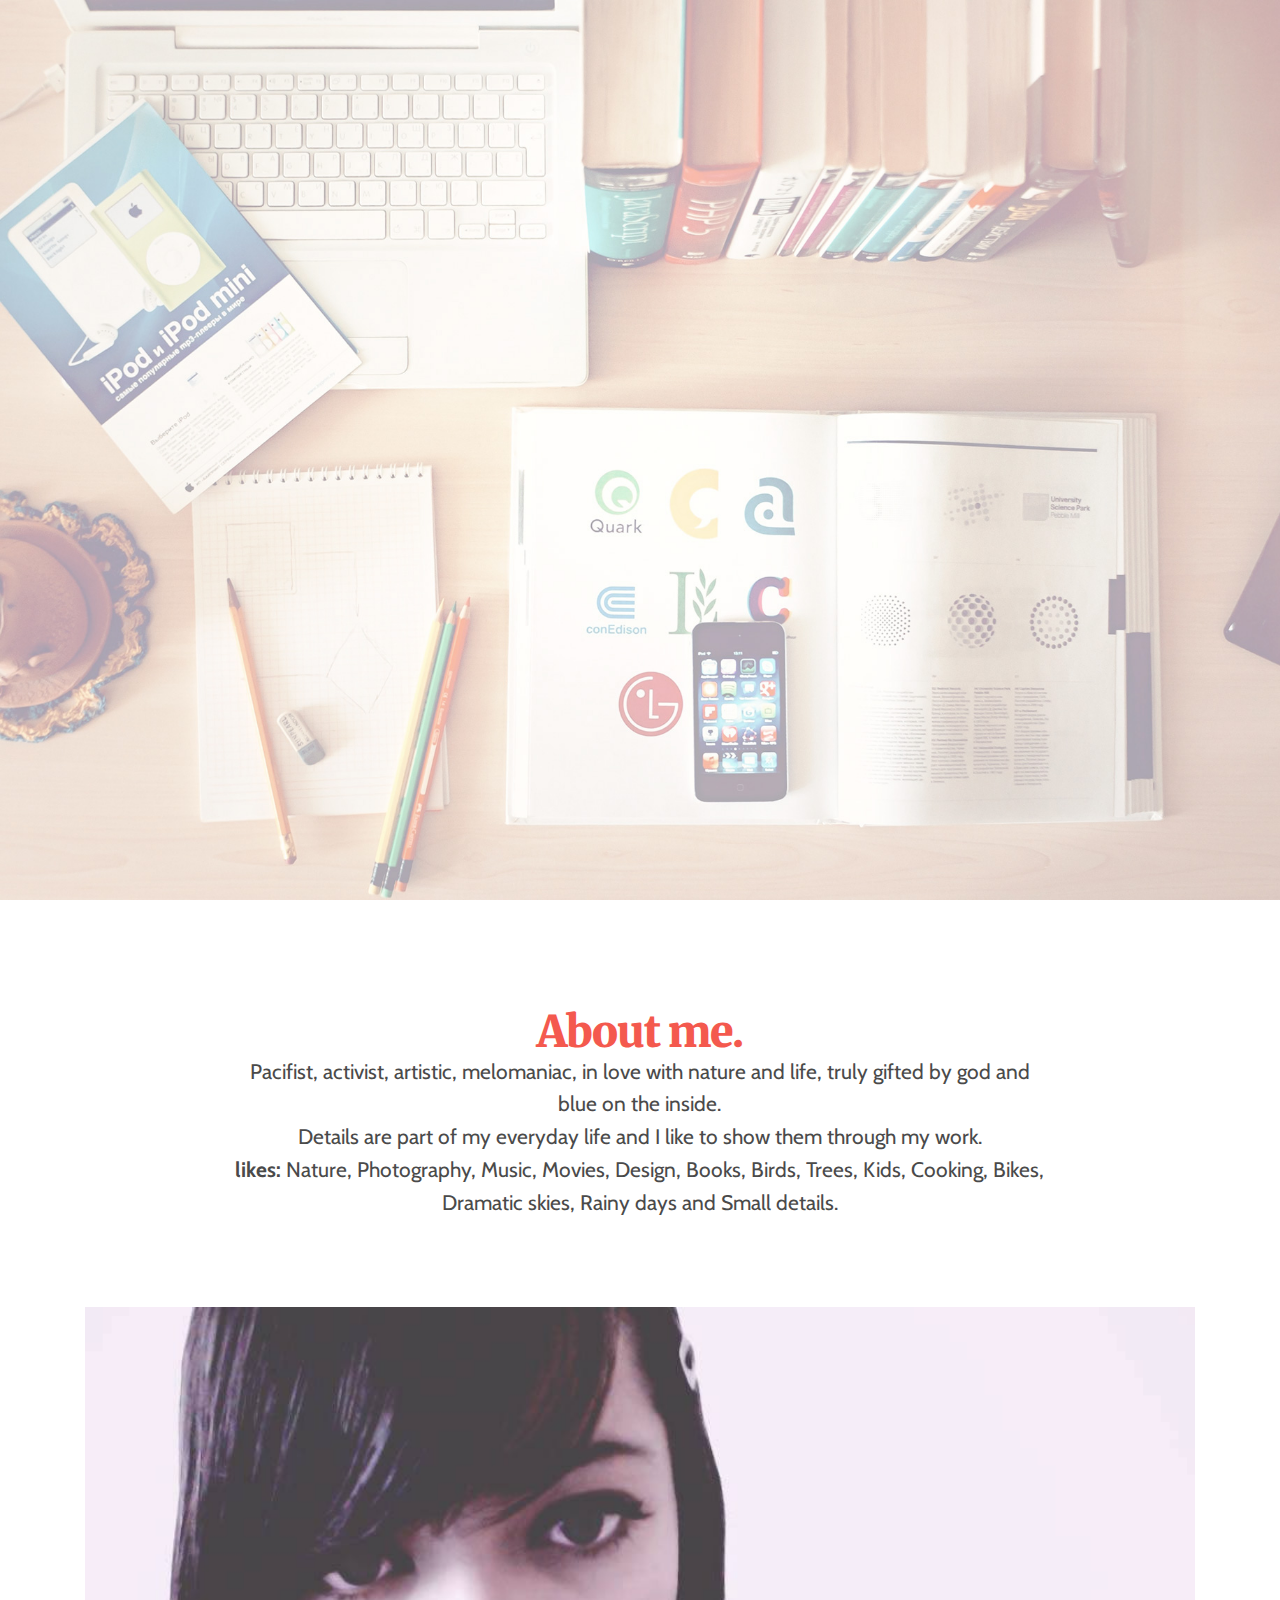
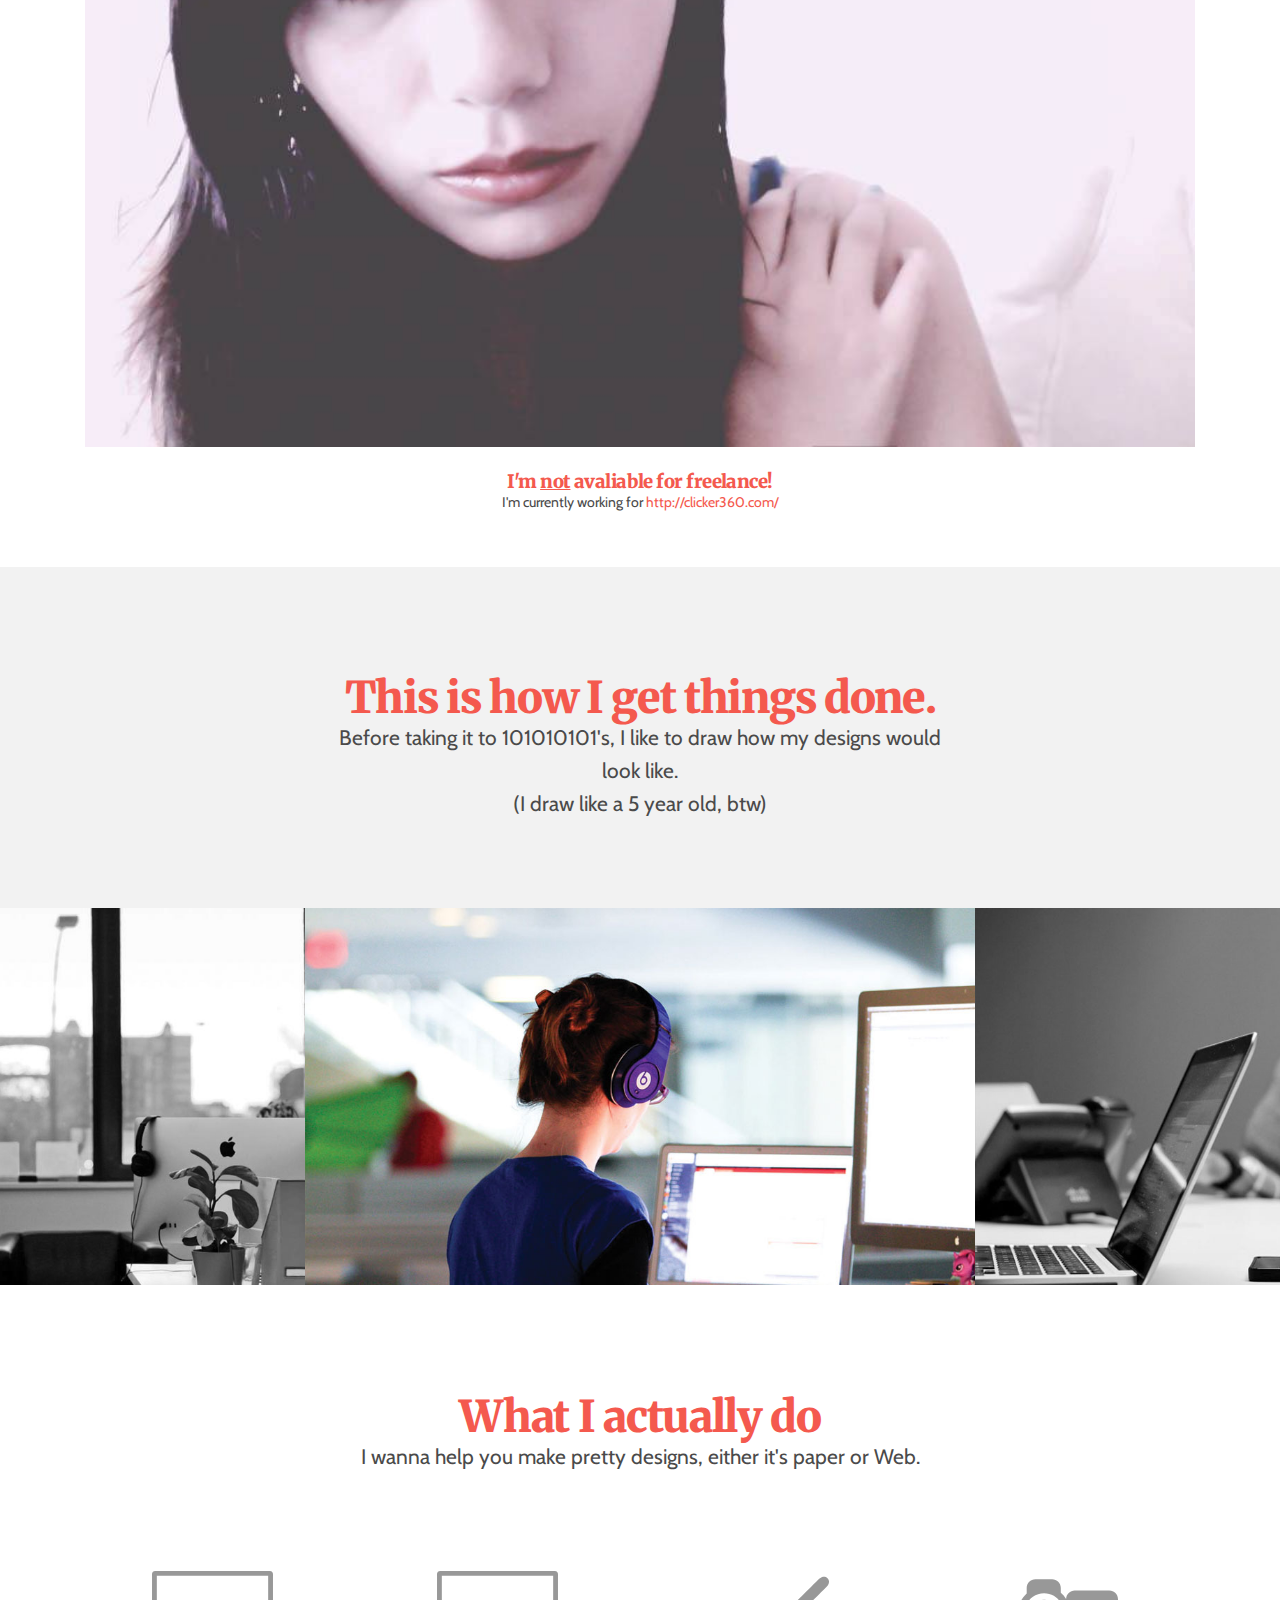
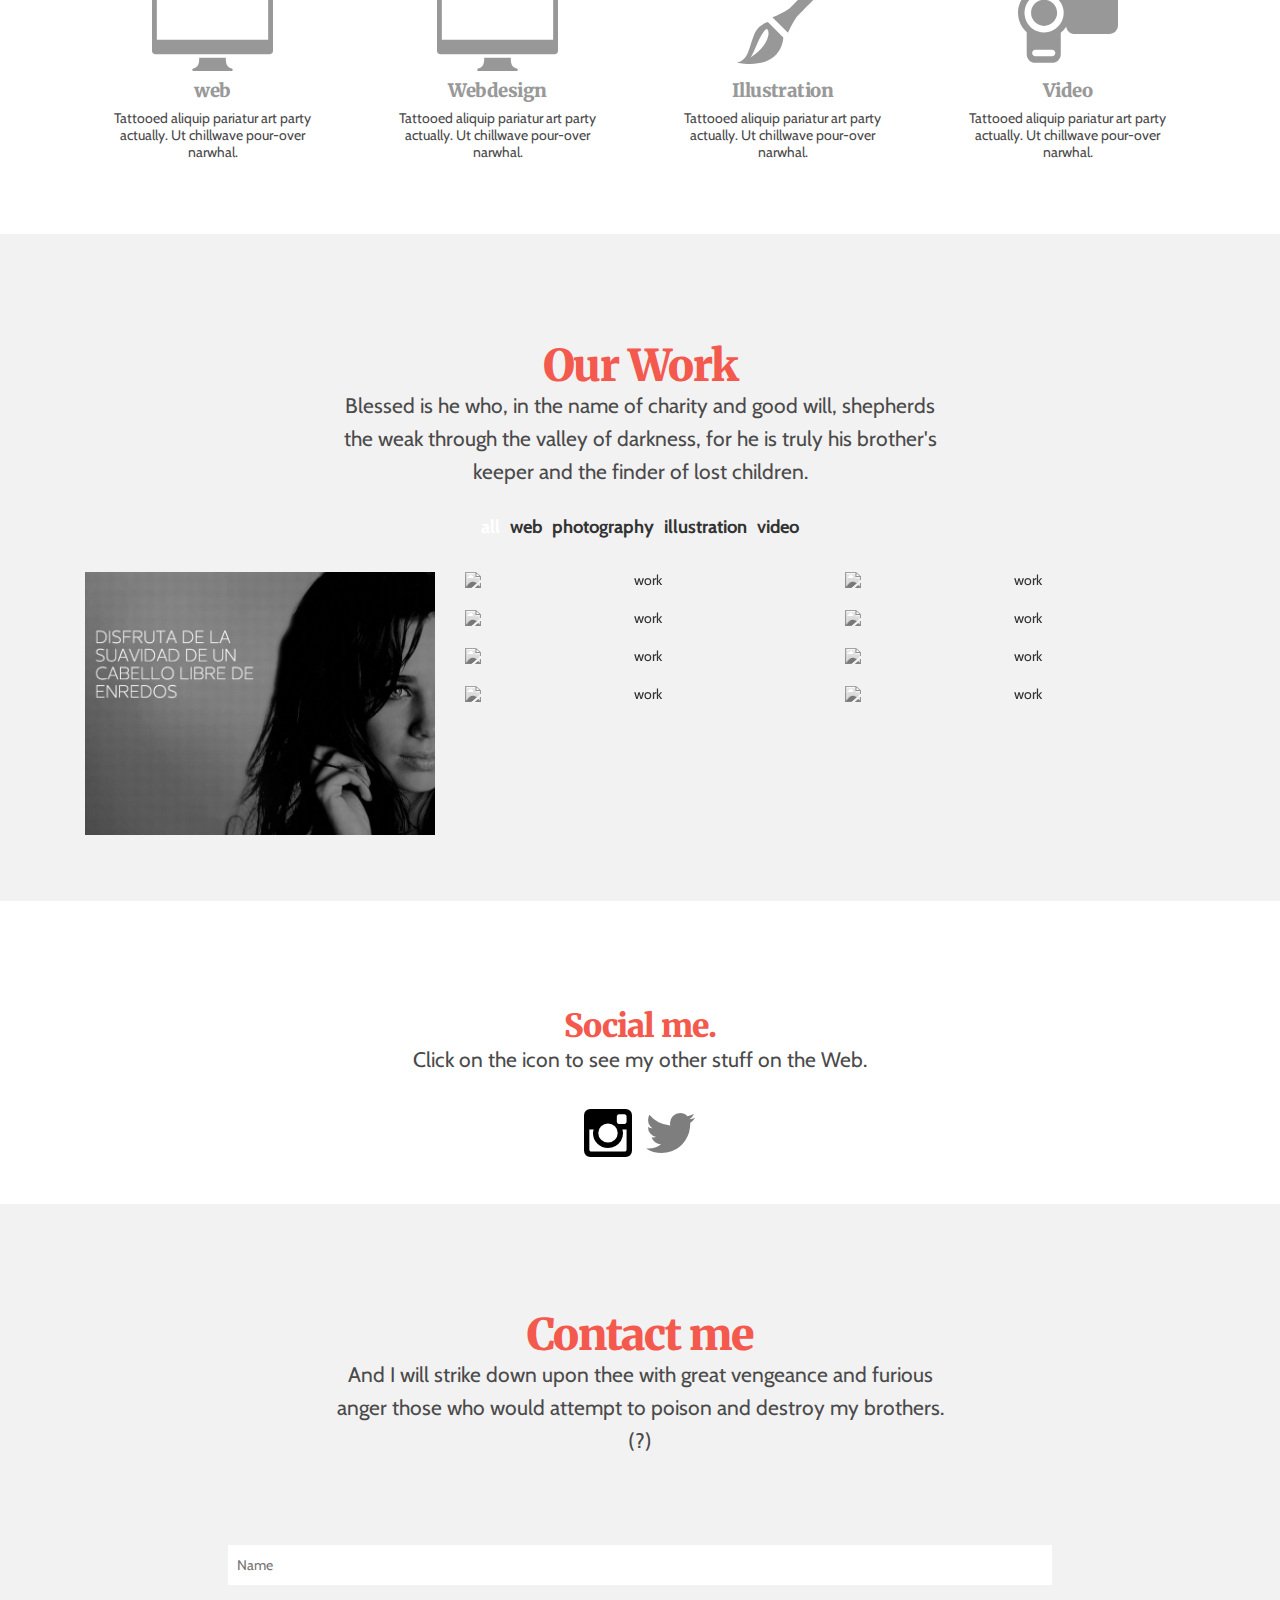
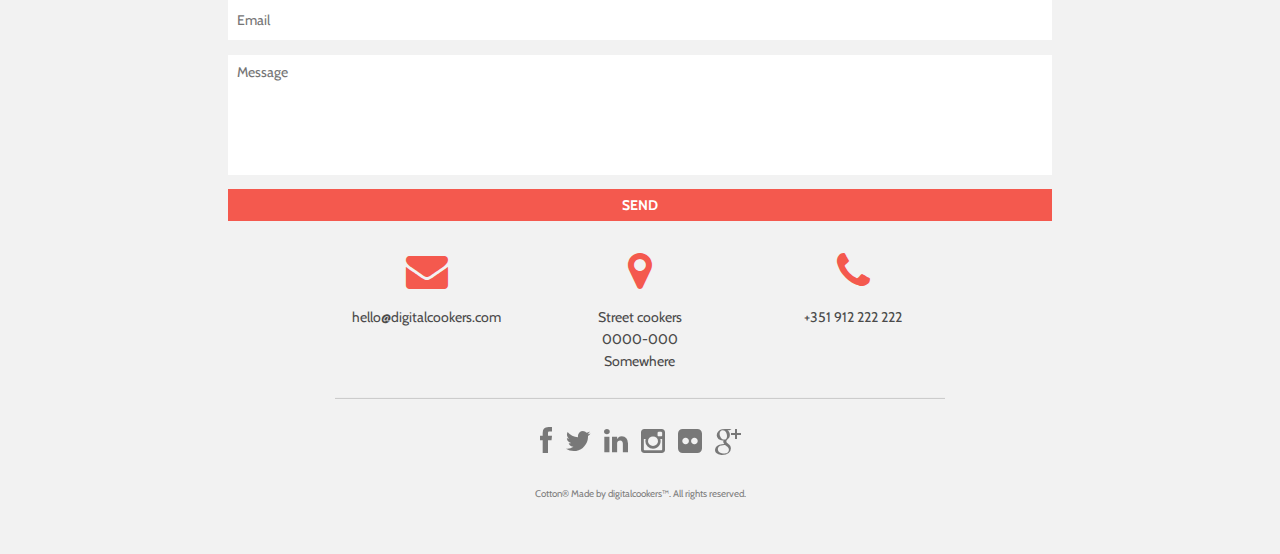
==== commit 2d08cf0e: "Second commit with chnages" ====
--- a/index.html
+++ b/index.html
@@ -9,7 +9,7 @@
 	<meta name="description" content="Responsive Single Page HTML5 CSS3 Template">
 	<meta name="keywords" content="HTML,CSS,XML,JavaScript,Template,HTML5,CSS3,JS,jQuery,Ajax,portfolio,single-page,one-page,Theme,bootstrap,bootstrap 3,twitter,facebook,instagram">
 
-	<title>Cotton - Responsive One Page HTML Template</title>
+	<title>Maryl González - Online Portfolio</title>
 
 	<link href="favicon1.ico" rel="icon" type="image/x-icon" />
 	<!-- STYLESHEETS -->
@@ -32,10 +32,13 @@
 				<div class="col-xs-12">
 					<div id="intro" class="text-container">
 						<div id="logo">
-							<img src="images/logo.svg" alt="logo" />
-						</div>
-						<h1>Welcome to our digital place.</h1>
-						<h2>Make yourself at home.</h2>
+							<img src="images/logo.png" alt="logo" />
+						</div>
+						<h1>Hi! My name is Maryl González,
+						<br/>web and graphic developer.</h1>
+						<h2>I like to combine my love for arts & music to create pretty designs.
+						<br/>I have a strong passion for photography and I love rainy days.
+						</h2>
 						<div id="explore"><a class="scroll" href="#team"><i class="icon-angle-down icon-4x"></i></a></div>
 					</div>
 				</div>
@@ -60,12 +63,12 @@
 					<div class="col-md-8">
 						<nav id="top-navigation">
 							<ul class="list-inline">
-								<li><a href="#team">team</a></li>
-								<li><a href="#studio">studio</a></li>
+								<li><a href="#team">about me</a></li>
+								<li><a href="#studio">how I work</a></li>
 								<li><a href="#services">services</a></li>
 								<li><a href="#works">work</a></li>
 								<li><a href="#feed">social</a></li>
-								<li><a href="#contacts">contacts</a></li>
+								<li><a href="#contacts">contact</a></li>
 							</ul>
 						</nav>
 					</div>
@@ -77,102 +80,19 @@
 		<!-- START TEAM SECTION -->
 		<section id="team">
 			<div class="row">
-				<div class="col-xs-12 col-sm-6 col-sm-offset-3 intro">
-					<h1>Meet our team.</h1>
-					<p>The path of the righteous man is beset on all sides by the iniquities of the selfish and the tyranny of evil men.</p>
+				<div class="col-xs-12 col-sm-8 col-sm-offset-2 intro">
+					<h1>About me.</h1>
+					<p>Pacifist, activist, artistic, melomaniac, in love with nature and life, truly gifted by god and blue on the inside.</p> 
+					<p>Details are part of my everyday life and I like to show them through my work.</p>
+<p><b>likes:</b> Nature, Photography, Music, Movies, Design, Books, Birds, Trees, Kids, Cooking, Bikes, Dramatic skies, Rainy days and Small details. </p>
+
 				</div>
 			</div>
 
 
 			<div class="container row">
-				<div class="col-xs-6 col-sm-6 col-md-3 member">
-					<div class="member-photo">
-						<div class="image">
-							<img src="http://placehold.it/768x960/F4594E/1a1a1a&amp;text=768x960" alt="Team Member 1">
-						</div>
-						<div class="image-hover">
-							<img src="http://placehold.it/768x960/1a1a1a/F4594E&amp;text=Cotton" alt="Team Member 1">
-						</div>
-						<div class="member-hover hidden-xs hidden-sm">
-							<div class="list-container">
-								<ul class="list-inline social">
-									<li><a><i class="icon-facebook icon-3x"></i></a></li>
-									<li><a><i class="icon-twitter icon-3x"></i></a></li>
-									 <li><a><i class="icon-linkedin icon-3x"></i></a></li>
-								</ul>
-							</div>
-						</div>
-					</div>
-					<h5>Renato Leão</h5>
-					<p class>Creative Director</p>
-
-					<div class="list-container visible-xs visible-sm">
-						<ul class="list-inline">
-							<li><a><i class="icon-facebook icon-2x"></i></a></li>
-							<li><a><i class="icon-twitter icon-2x"></i></a></li>
-							 <li><a><i class="icon-envelope icon-2x"></i></a></li>
-						</ul>
-					</div>	
-				</div>
-
-				<div class="col-xs-6 col-sm-6 col-md-3 member">
-					<div class="member-photo">
-						<div class="image">
-							<img src="http://placehold.it/768x960/F4594E/1a1a1a&amp;text=768x960" alt="Team Member 3">
-						</div>
-						<div class="image-hover">
-							<img src="http://placehold.it/768x960/1a1a1a/F4594E&amp;text=Cotton" alt="Team Member 3">
-						</div>
-						<div class="member-hover hidden-xs hidden-sm">
-							<div class="list-container">
-								<ul class="list-inline social">
-									<li><a><i class="icon-facebook icon-3x"></i></a></li>
-									<li><a><i class="icon-twitter icon-3x"></i></a></li>
-									<li><a><i class="icon-linkedin icon-3x"></i></a></li>
-								</ul>
-							</div>
-						</div>
-					</div>
-					<h5>Sara Baião</h5>
-					<p>Junior Designer</p>
-					<div class="list-container visible-xs visible-sm">
-						<ul class="list-inline">
-							<li><a><i class="icon-facebook icon-2x"></i></a></li>
-							<li><a><i class="icon-twitter icon-2x"></i></a></li>
-							<li><a><i class="icon-linkedin icon-2x"></i></a></li>
-
-						</ul>
-					</div>				
-				</div>
-				<div class="col-xs-6 col-sm-6 col-md-3 member">
-					<div class="member-photo">
-						<div class="image">
-							<img src="http://placehold.it/768x960/F4594E/1a1a1a&amp;text=768x960" alt="Team Member 2">
-						</div>
-						<div class="image-hover">
-							<img src="http://placehold.it/768x960/1a1a1a/F4594E&amp;text=Cotton" alt="Team Member 2">
-						</div>
-						<div class="member-hover hidden-xs hidden-sm">
-							<div class="list-container">
-								<ul class="list-inline social">
-									<li><a><i class="icon-facebook icon-3x"></i></a></li>
-									<li><a><i class="icon-twitter icon-3x"></i></a></li>
-									<li><a><i class="icon-linkedin icon-3x"></i></a></li>
-								</ul>
-							</div>
-						</div>
-					</div>
-					<h5>João Saraiva</h5>
-					<p>Lead Developer</p>
-					<div class="list-container visible-xs visible-sm">
-						<ul class="list-inline">
-							<li><a><i class="icon-facebook icon-2x"></i></a></li>
-							<li><a><i class="icon-twitter icon-2x"></i></a></li>
-							<li><a><i class="icon-linkedin icon-2x"></i></a></li>
-						</ul>
-					</div>				
-				</div>
-				<div class="col-xs-6 col-sm-6 col-md-3 member">
+	
+				<div class="col-xs-12 col-sm-12 col-sm-offset-0 member">
 					<div class="member-photo">
 						<img src="images/team/you.jpg" alt="Team Member 4">
 						<div class="member-hover hidden-xs hidden-sm">
@@ -183,8 +103,8 @@
 							</div>
 						</div>
 					</div>
-					<h5>We're Hiring!</h5>
-					<p>This can be you!</p>
+					<h5>I'm <u>not</u> avaliable for freelance!</h5>
+					<p>I'm currently working for <a href="http://clicker360.com/">http://clicker360.com/</a></p>
 					<div class="list-container visible-xs visible-sm">
 						<ul class="list-inline">
 							<li><a href="#contacts" class="mail scroll"><i class="icon-envelope icon-2x"></i></a></li>
@@ -199,8 +119,9 @@
 		<section id="studio">
 			<div class="row">
 				<div class="col-xs-12 col-sm-6 col-sm-offset-3 intro">
-					<h1>Our Workplace.</h1>
-					<p>Messy, dusty, oldy, whatever. We love it anyway. Our workplace is our second home, and there's nothing like home!</p>
+					<h1>This is how I get things done.</h1>
+					<p>Before taking it to 101010101's, I like to draw how my designs would look like.
+					<br/>(I draw like a 5 year old, btw)</p>
 				</div>
 			</div>
 			<div class="studio">
@@ -208,12 +129,12 @@
 					<div class="col-xs-12">
 						<div id="swiper" class="swiper-container">
 							<div class="swiper-wrapper">
-								<div class="swiper-slide"><img src="http://placehold.it/960x540/F4594E/1a1a1a&amp;text=960x540" alt="slider image 1" ></div>
-								<div class="swiper-slide"><img src="http://placehold.it/960x540//1a1a1a/F4594E&amp;text=Best+with+aspect+ratio+16:9" alt="slider image 2"></div>
-								<div class="swiper-slide"><img src="http://placehold.it/960x540/F4594E/1a1a1a&amp;text=960x540" alt="slider image 3"/></div>
-								<div class="swiper-slide"><img src="http://placehold.it/960x540//1a1a1a/F4594E&amp;text=Best+with+aspect+ratio+16:9" alt="slider image 4"/></div>
-								<div class="swiper-slide"><img src="http://placehold.it/960x540/F4594E/1a1a1a&amp;text=960x540" alt="slider image 5"/></div>
-								<div class="swiper-slide"><img src="http://placehold.it/960x540//1a1a1a/F4594E&amp;text=Best+with+aspect+ratio+16:9" alt="slider image 6"/></div>
+								<div class="swiper-slide"><img src="images/how/1.jpg" alt="slider image 1" ></div>
+								<div class="swiper-slide"><img src="images/how/2.jpg" alt="slider image 2"></div>
+								<div class="swiper-slide"><img src="images/how/3.jpg" alt="slider image 3"/></div>
+								<div class="swiper-slide"><img src="images/how/4.jpg" alt="slider image 4"/></div>
+								<div class="swiper-slide"><img src="images/how/2.jpg" alt="slider image 5"/></div>
+								<div class="swiper-slide"><img src="images/how/3.jpg" alt="slider image 6"/></div>
 							</div>
 						</div>
 					</div>
@@ -226,15 +147,15 @@
 		<section id="services">
 			<div class="row">
 				<div class="col-xs-12 col-sm-6 col-sm-offset-3 intro">
-					<h1>Our Services</h1>
-					<p> I wanna help you. But I can't give you this case, it don't belong to me. Besides, I've already been through too much sh*t this morning over this case to hand it over to your d*mb a*s.</p>
+					<h1>What I actually do</h1>
+					<p> I wanna help you make pretty designs, either it's paper or Web.</p>
 				</div>
 			</div>
 			<div id="services-list" class="container row">
 				<div class="col-xs-3 col-sm-6 col-md-3">
-					<div id="branding" class="service smooth">
-						<img  src="images/services/branding.svg" alt="Branding">	
-						<h5 class="hidden-xs">Branding</h5>
+					<div id="web" class="service smooth">
+						<img  src="images/services/web.svg" alt="web">	
+						<h5 class="hidden-xs">web</h5>
 						<p class="hidden-xs">Tattooed aliquip pariatur art party actually.  Ut chillwave pour-over narwhal.</p>
 					</div>
 				</div>
@@ -263,7 +184,7 @@
 			<div class="container">
 			<div class="row">
 				<div class="col-xs-12 col-sm-12 col-md-12 col-lg-12">
-				    <ul id="branding-skills" class="skills-bar">
+				    <ul id="web-skills" class="skills-bar">
 					    <li><span class="expand" data-width="50%"></span><em>Illustrator</em></li>
 					    <li><span class="expand" data-width="80%"></span><em>Photoshop</em></li>
 				    </ul>
@@ -299,7 +220,7 @@
 					<div id="work-filter" class="center-list">
 					    <ul class="list-inline hidden-xs">
 					        <li class="filter active" data-filter="all">all</li>
-					        <li class="filter" data-filter="branding">branding</li>
+					        <li class="filter" data-filter="web">web</li>
 					        <li class="filter" data-filter="photography">photography</li>
 					        <li class="filter" data-filter="illustration">illustration</li>
 					        <li class="filter" data-filter="video">video</li>
@@ -308,15 +229,15 @@
 				</div>
 			</div>
 			<div id="work-container" class="container row">
-				<div class="col-xs-12 col-sm-4 mix all branding">
+				<div class="col-xs-12 col-sm-4 mix all web">
 					<div id="work-1" class="work">
-						<img src="http://placehold.it/720x540/F4594E/1a1a1a&amp;text=720x540" alt="work" />
+						<img src="images/720.jpg" alt="work" />
 						<div class="work-info">
 							<h6>Sample Caption 1</h6>
 						</div>
 					</div>
 				</div>
-				<div class="col-xs-12 col-sm-4 mix all branding">
+				<div class="col-xs-12 col-sm-4 mix all web">
 					<div id="work-2" class="work">
 						<img src="http://placehold.it/720x540/F4594E/1a1a1a&amp;text=aspect+ratio+4:3" alt="work"  />
 						<div class="work-info">
@@ -324,7 +245,7 @@
 						</div>
 					</div>
 				</div>
-				<div class="col-xs-12 col-sm-4 end mix all branding">
+				<div class="col-xs-12 col-sm-4 end mix all web">
 					<div id="work-3" class="work">
 						<img src="http://placehold.it/720x540/F4594E/1a1a1a&amp;text=720x540" alt="work" />
 						<div class="work-info">
@@ -332,7 +253,7 @@
 						</div>
 					</div>
 				</div>
-				<div class="col-xs-12 col-sm-4 mix all branding">
+				<div class="col-xs-12 col-sm-4 mix all web">
 					<div id="work-4" class="work">
 						<img src="http://placehold.it/720x540/F4594E/1a1a1a&amp;text=aspect+ratio+4:3" alt="work"  />
 						<div class="work-info">
@@ -388,8 +309,8 @@
 		<section id="feed">
 			<div class="row">
 				<div class="col-xs-12 col-sm-6 col-sm-offset-3 intro">
-					<h2>Social feeder.</h2>
-					<p>We're in more than one place at a time.</p>
+					<h2>Social me.</h2>
+					<p>Click on the icon to see my other stuff on the Web.</p>
 				</div>
 			</div>
 
@@ -397,15 +318,15 @@
 				<div class="col-xs-12 col-sm-12">
 			
 					    <ul id="social-feed" class="centerUl">
-					    	 <li id="flickr-feed" class="active"><a><i class="icon-flickr icon-4x"></i></a></li>
-					        <li id="instagram-feed"><a><i class="icon-instagram icon-4x"></i></a></li>
+<!-- 					    	 <li id="flickr-feed" class="active"><a><i class="icon-flickr icon-4x"></i></a></li> -->
+					        <li id="instagram-feed" class="active"><a><i class="icon-instagram icon-4x"></i></a></li>
 					        <li id="twitter-feed"><a><i class="icon-twitter icon-4x"></i></a></li>
 					    </ul>
 					</div>
 			
 			</div>
 			<!-- START FLICKR FEED -->
-			<div id="flickr" class="row feed"></div>
+<!-- 			<div id="flickr" class="row feed"></div> -->
 			<!-- END TWITTER FEED -->
 
 			<!-- START INSTAGRAM FEED -->
@@ -423,8 +344,8 @@
 		<section id="contacts">
 			<div class="row">
 				<div class="col-xs-12 col-sm-6 col-sm-offset-3 intro">
-					<h1>Contact us</h1>
-					<p>And I will strike down upon thee with great vengeance and furious anger those who would attempt to poison and destroy My brothers.</p>
+					<h1>Contact me</h1>
+					<p>And I will strike down upon thee with great vengeance and furious anger those who would attempt to poison and destroy my brothers. (?)</p>
 				</div>
 			</div>
 			<div class="row">
@@ -438,7 +359,7 @@
 								<input type="text" name="email" id="email" value="" class="requiredField email" placeholder="Email">
 							</div>
 							<div class="col-xs-12 formContainer">
-								<textarea name="message" id="message" rows="20" cols="30" class="requiredField" placeholder="Briefing"></textarea>
+								<textarea name="message" id="message" rows="20" cols="30" class="requiredField" placeholder="Message"></textarea>
 							</div>
 							<div class="col-xs-12 formContainer">
 								<input type="hidden" name="submitted" id="submitted" class="button" value="SEND"><button id="submit" class="btn" type="submit">SEND</button>
--- a/css/styles.css
+++ b/css/styles.css
@@ -1,12 +1,3 @@
-/*
-Theme Name:         Cotton
-Description:        Cotton is a clean and minimal html one page to display your work.
-Version:            1.0.0
-Author:             digitalcookers™
-Author URI:         http://creativemarket.com/digitalcookers
-
-*/
-
 /* ==========================================================================
    General Styles
    ========================================================================== */
@@ -20,7 +11,7 @@
 
 a{color: #f4594e; cursor:pointer;}
 p{color: #4a4a4a;font-size: 1.125em;line-height: 1.5625em;}
-select{color: white;padding: 0 1em; height: 2.4em;outline: none;border: 0;border-radius: 0 !important;background: url('../images/arrow-down.png') no-repeat right 0.8em #f4594e;-webkit-appearance: none;}
+select{color: #fff;padding: 0 1em; height: 2.4em;outline: none;border: 0;border-radius: 0 !important;background: url('../images/arrow-down.png') no-repeat right 0.8em #f4594e;-webkit-appearance: none;}
 time{color:#f4594e;}
 /* ==========================================================================
    helpers
@@ -70,7 +61,7 @@
    Header Styles
    ========================================================================== */
 
-#header{overflow:hidden;height:auto;background: url('http://placehold.it/1920x1080/1a1a1a/F4594E&amptext=1920x1080') fixed no-repeat; height:100%;}
+#header{overflow:hidden;height:auto;background: url('../images/intro.jpg') fixed no-repeat; height:100%;}
 .no-touch #header{-webkit-background-size: cover;-moz-background-size: cover;-o-background-size: cover;background-size: cover;background-attachment: fixed;}
 
 #logo{display:none;}
@@ -79,13 +70,13 @@
 /* Intro Styles */
    
 #intro{text-align: center;}  
-#intro h1{margin-top: 0.5em;margin-bottom: 0;color: white;font-size: 1.875em;opacity:0;padding-top: 2em;}
-#intro h2{margin-bottom: 0;font-size: 1.5em;opacity:0;padding-top: 2em;}
-#intro p{color:white;}
+#intro h1{margin-top: 0.5em;margin-bottom: 0;color: #ef4c22;font-size: 1.875em;opacity:0;padding-top: 2em;}
+#intro h2{margin-bottom: 0;font-size: 0.5em;opacity:0;padding-top: 2em;}
+#intro p{color:#ef4c22;}
 
 #explore {opacity:0;margin-top: 0em;}
 #explore a {text-decoration: none;}
-#explore a i{font-size:6em;margin:0 auto; color:white; cursor:pointer; color:white;-webkit-transition: all 0.3s ease-in-out;-moz-transition: all 0.3s ease-in-out;-o-transition: all 0.3s ease-in-out;transition: all 0.3s ease-in-out;}
+#explore a i{font-size:6em;margin:0 auto; color:white; cursor:pointer; color:#ef4c22;-webkit-transition: all 0.3s ease-in-out;-moz-transition: all 0.3s ease-in-out;-o-transition: all 0.3s ease-in-out;transition: all 0.3s ease-in-out;}
 .touch #explore a i:hover,.no-touch #explore a i:hover{color:#f4594e;}
 
 /* ==========================================================================
@@ -101,7 +92,7 @@
 
 #logo-lettering img{height: 3.125em;}
 
-#menu-mobile i{position:absolute;top:0.3em;right:0.6em; color: white; cursor:pointer;}
+#menu-mobile i{position:absolute;top:0.3em;right:0.6em; color: #ef4c22; cursor:pointer;}
 #menu-mobile:hover i,#menu-mobile.active i{color:#f4594e;}
 
 /* ==========================================================================
@@ -211,12 +202,12 @@
 
 #work-filter{margin:0;margin-bottom: 0.5em;font-weight: bold;font-size: 1.3125em;-webkit-transition: all 0.3s ease-in-out;-moz-transition: all 0.3s ease-in-out;-o-transition: all 0.3s ease-in-out;transition: all 0.3s ease-in-out;}
 #work-filter li{cursor:pointer;}
-#work-filter li.active, #work-filter li:hover{color:#f4594e;}
+#work-filter li.active, #work-filter li:hover{color:#fff;}
 #work-filter ul {margin-bottom:2em;-webkit-transition: all 0.3s ease-in-out;-moz-transition: all 0.3s ease-in-out;-o-transition: all 0.3s ease-in-out;transition: all 0.3s ease-in-out;}
 #works select{margin-bottom: 2em;}
 
-.work-info{position:absolute;bottom:-2.5em;width:100%;height:2.5em;background-color: white;-webkit-transition: bottom 0.3s ease-in-out;-moz-transition: bottom 0.3s ease-in-out;-o-transition: bottom 0.3s ease-in-out;transition: bottom 0.3s ease-in-out;}
-.work-info h6{margin-top: 0;padding-top: 0.5em;}
+.work-info{position:absolute;bottom:-2.5em;width:100%;height:2.5em;background-color: #f4594e;-webkit-transition: bottom 0.3s ease-in-out;-moz-transition: bottom 0.3s ease-in-out;-o-transition: bottom 0.3s ease-in-out;transition: bottom 0.3s ease-in-out;}
+.work-info h6{color:white;margin-top: 0;padding-top: 0.5em;}
 
 .no-touch .work:hover img, .touch .work img{top: -2.5em;-webkit-filter: grayscale(0%);filter: url("data:image/svg+xml;utf8,<svg xmlns=\'http://www.w3.org/2000/svg\'><filter id=\'grayscale\'><feColorMatrix type=\'matrix\' values=\'1 0 0 0 0, 0 1 0 0 0, 0 0 1 0 0, 0 0 0 1 0\'/></filter></svg>#grayscale");}
 .no-touch .work:hover .work-info, .touch .work .work-info{bottom:0;}
@@ -268,7 +259,7 @@
 
 
 #contacts .btn{width:100%;margin-top:1em; border-radius:0; border:none; background-color: #f4594e; color: white;-webkit-transition: all 0.4s ease-in-out;-moz-transition: all 0.4s ease-in-out;-o-transition: all 0.4s ease-in-out;transition: all 0.4s ease-in-out;}
-#contacts .btn:hover{background-color: #2a2a2a; color: white;}
+#contacts .btn:hover{background-color: #2a2a2a; color: #ef4c22;}
 .formContainer{position: relative;}
 
 
@@ -277,8 +268,8 @@
 span.error{background-image:url("../images/notifications/error.svg");}
 span.valid{background-image:url("../images/notifications/valid.svg");}
 
-.alert{display:none;border: 0; border-radius: 0; background-color:#ff3333; color: white;}
-.alert-success{background-color:#22b573; color: white;}
+.alert{display:none;border: 0; border-radius: 0; background-color:#ff3333; color: #ef4c22;}
+.alert-success{background-color:#22b573; color: #ef4c22;}
 
 /* Each Contact Info */
 
@@ -312,7 +303,7 @@
 #project-header{width:100%;position:relative;overflow:hidden; background: #000;}
 
 #project-top-bar{width:100%;height:50px; background: #1a1a1a; z-index:999;}
-#project-top-bar p{color: white;}
+#project-top-bar p{color: #ef4c22;}
 
 #next-project{background-image: url('../images/works/arrow-right.svg');}
 #previous-project{background-image: url('../images/works/arrow-left.svg');}
@@ -359,7 +350,7 @@
 	#logo img{width:150px;}
 
 	#intro h1{margin-top: 1.25em;font-size: 3em;}
-	#intro h2{font-size: 2.5em;}
+	#intro h2{font-size: 1.5em;}
 	
 	#explore{margin-top: 0em;}
 	
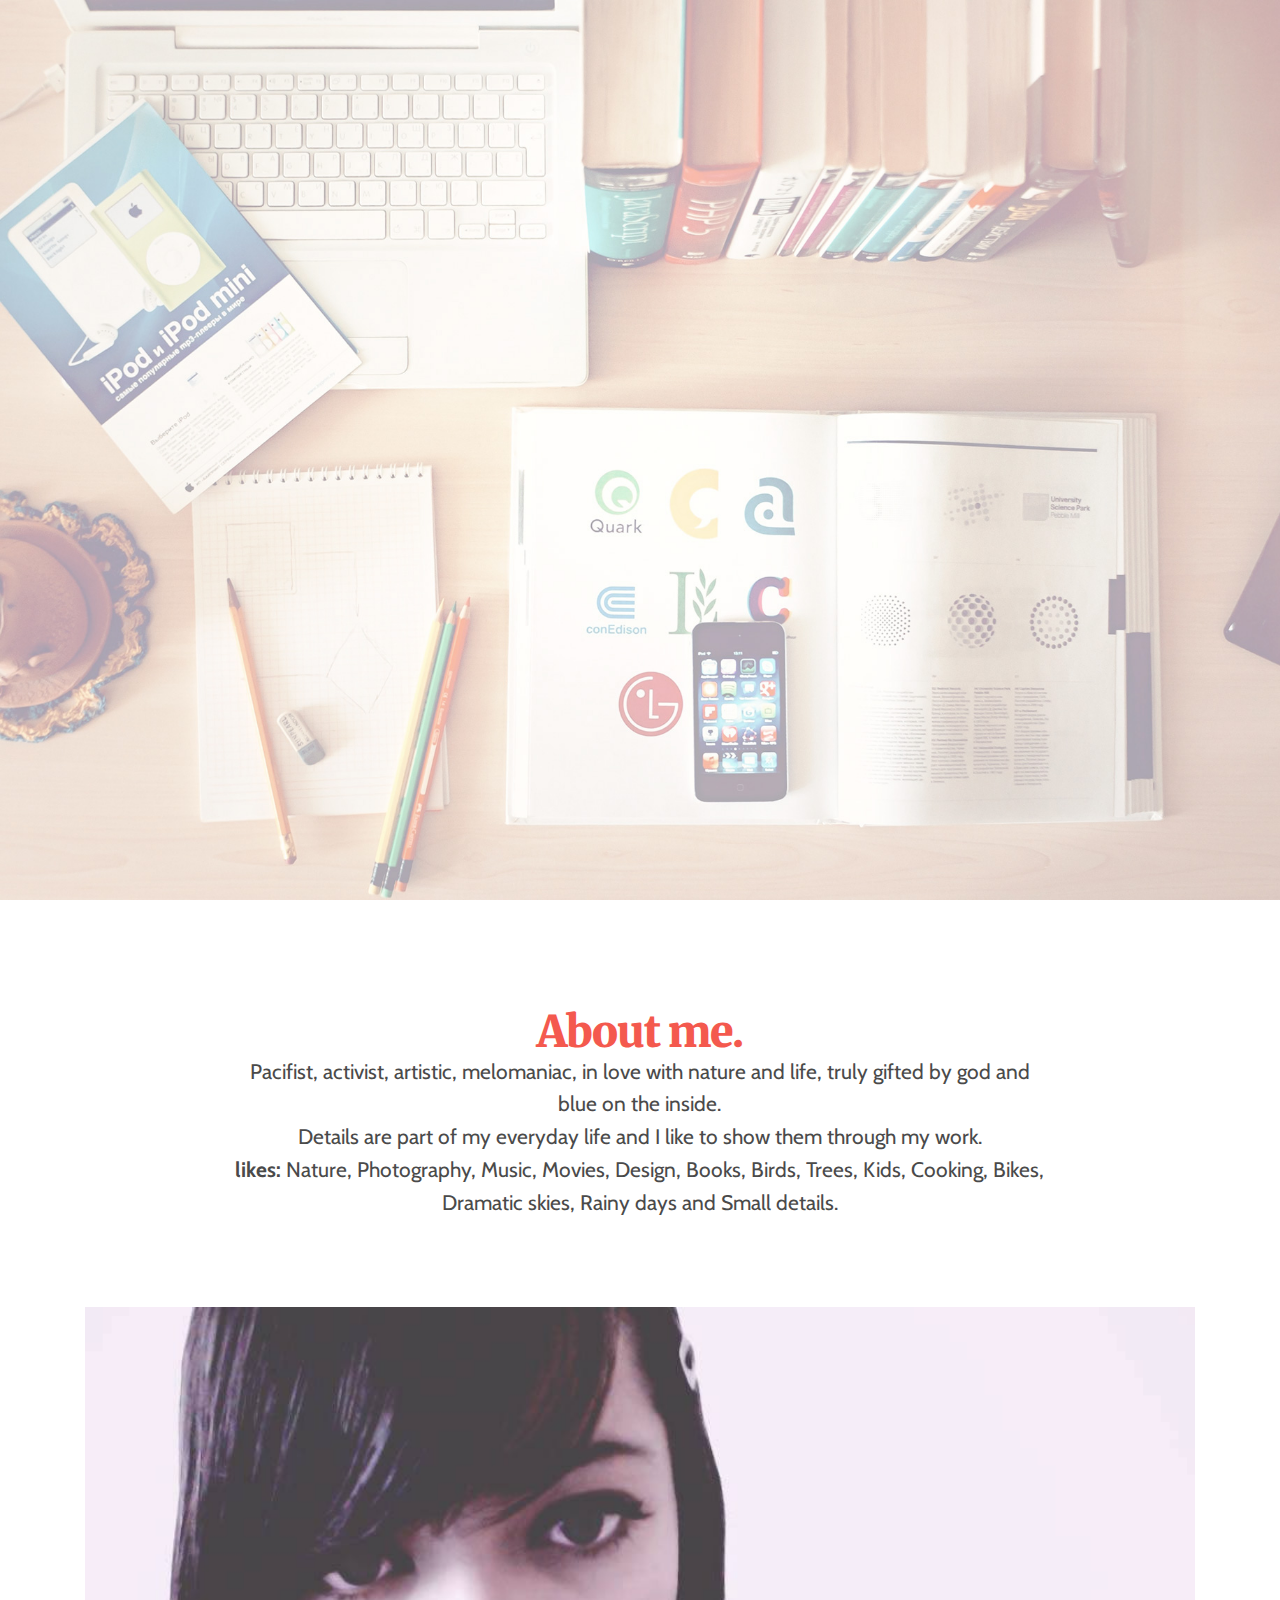
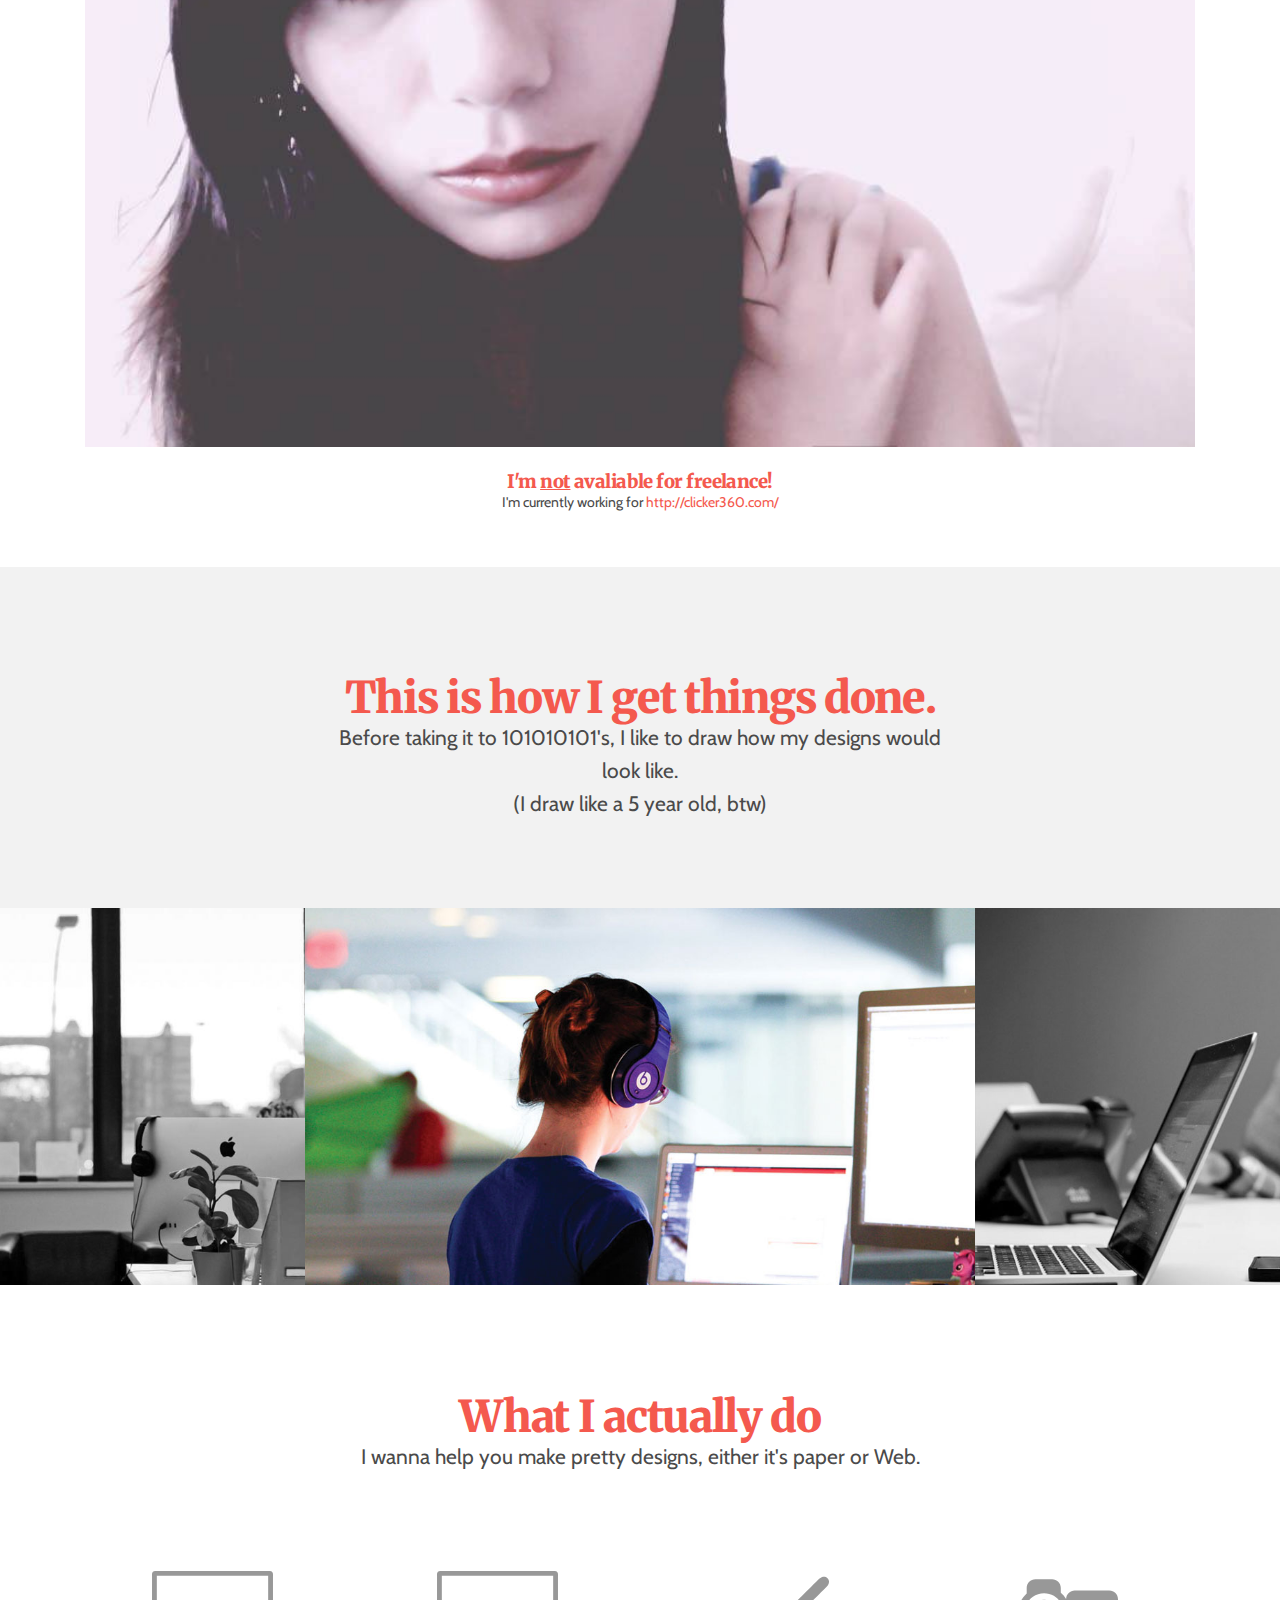
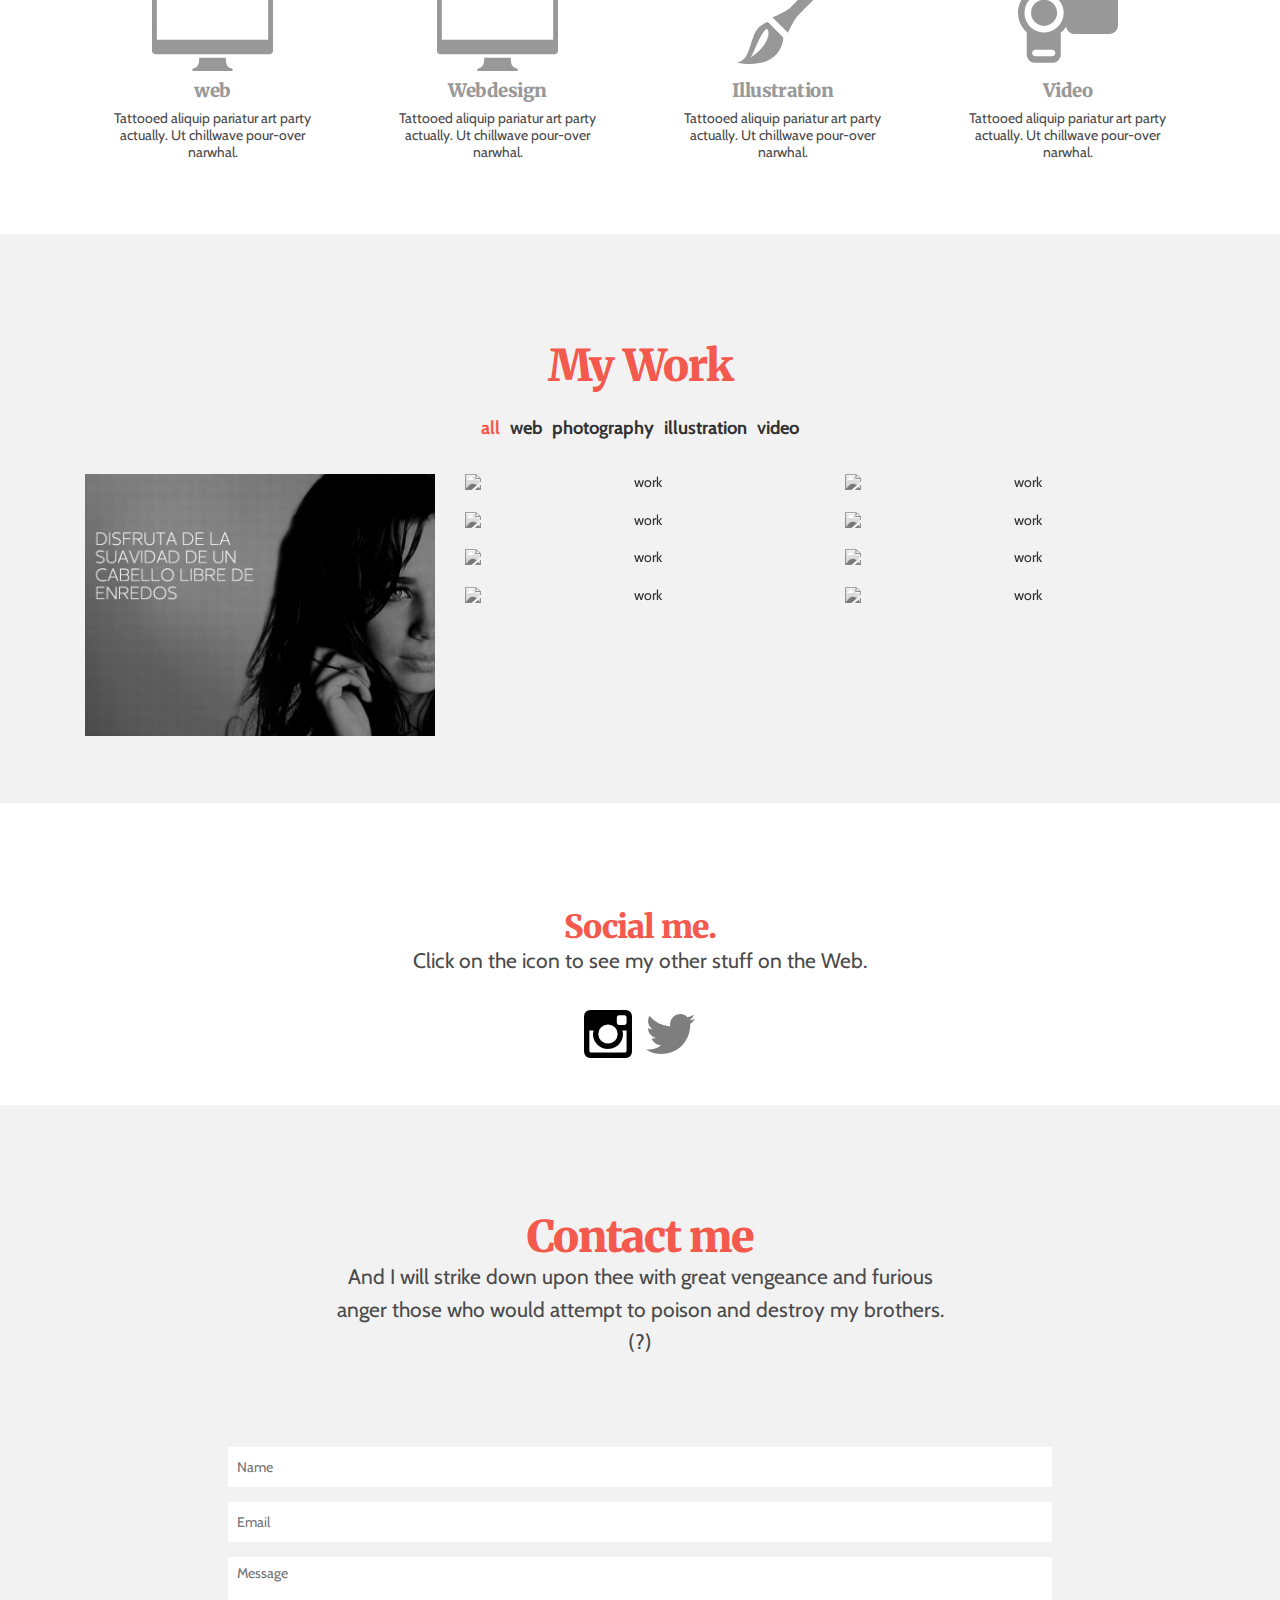
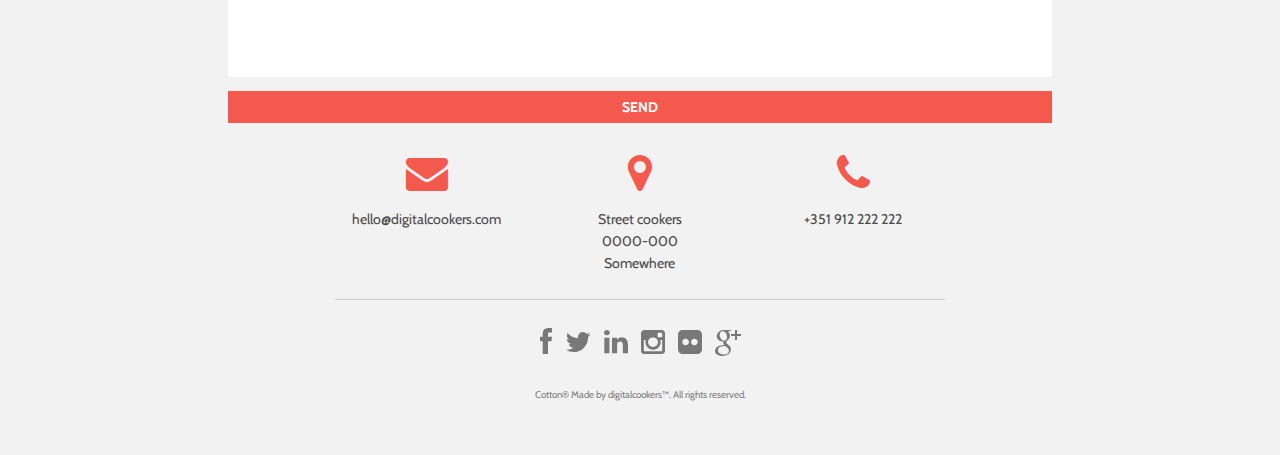
==== commit 19fb5d4f: "Third commit with project changes" ====
--- a/index.html
+++ b/index.html
@@ -211,8 +211,8 @@
 		<section id="works">
 			<div class="row">
 				<div class="col-xs-12 col-sm-6 col-sm-offset-3 intro">
-					<h1>Our Work</h1>
-					<p>Blessed is he who, in the name of charity and good will, shepherds the weak through the valley of darkness, for he is truly his brother's keeper and the finder of lost children.</p>
+					<h1>My Work</h1>
+<!-- 					<p>Blessed is he who, in the name of charity and good will, shepherds the weak through the valley of darkness, for he is truly his brother's keeper and the finder of lost children.</p> -->
 				</div>
 			</div>	
 			<div id="w-filter" class="row">
--- a/css/styles.css
+++ b/css/styles.css
@@ -202,7 +202,7 @@
 
 #work-filter{margin:0;margin-bottom: 0.5em;font-weight: bold;font-size: 1.3125em;-webkit-transition: all 0.3s ease-in-out;-moz-transition: all 0.3s ease-in-out;-o-transition: all 0.3s ease-in-out;transition: all 0.3s ease-in-out;}
 #work-filter li{cursor:pointer;}
-#work-filter li.active, #work-filter li:hover{color:#fff;}
+#work-filter li.active, #work-filter li:hover{color:#f4594e;}
 #work-filter ul {margin-bottom:2em;-webkit-transition: all 0.3s ease-in-out;-moz-transition: all 0.3s ease-in-out;-o-transition: all 0.3s ease-in-out;transition: all 0.3s ease-in-out;}
 #works select{margin-bottom: 2em;}
 
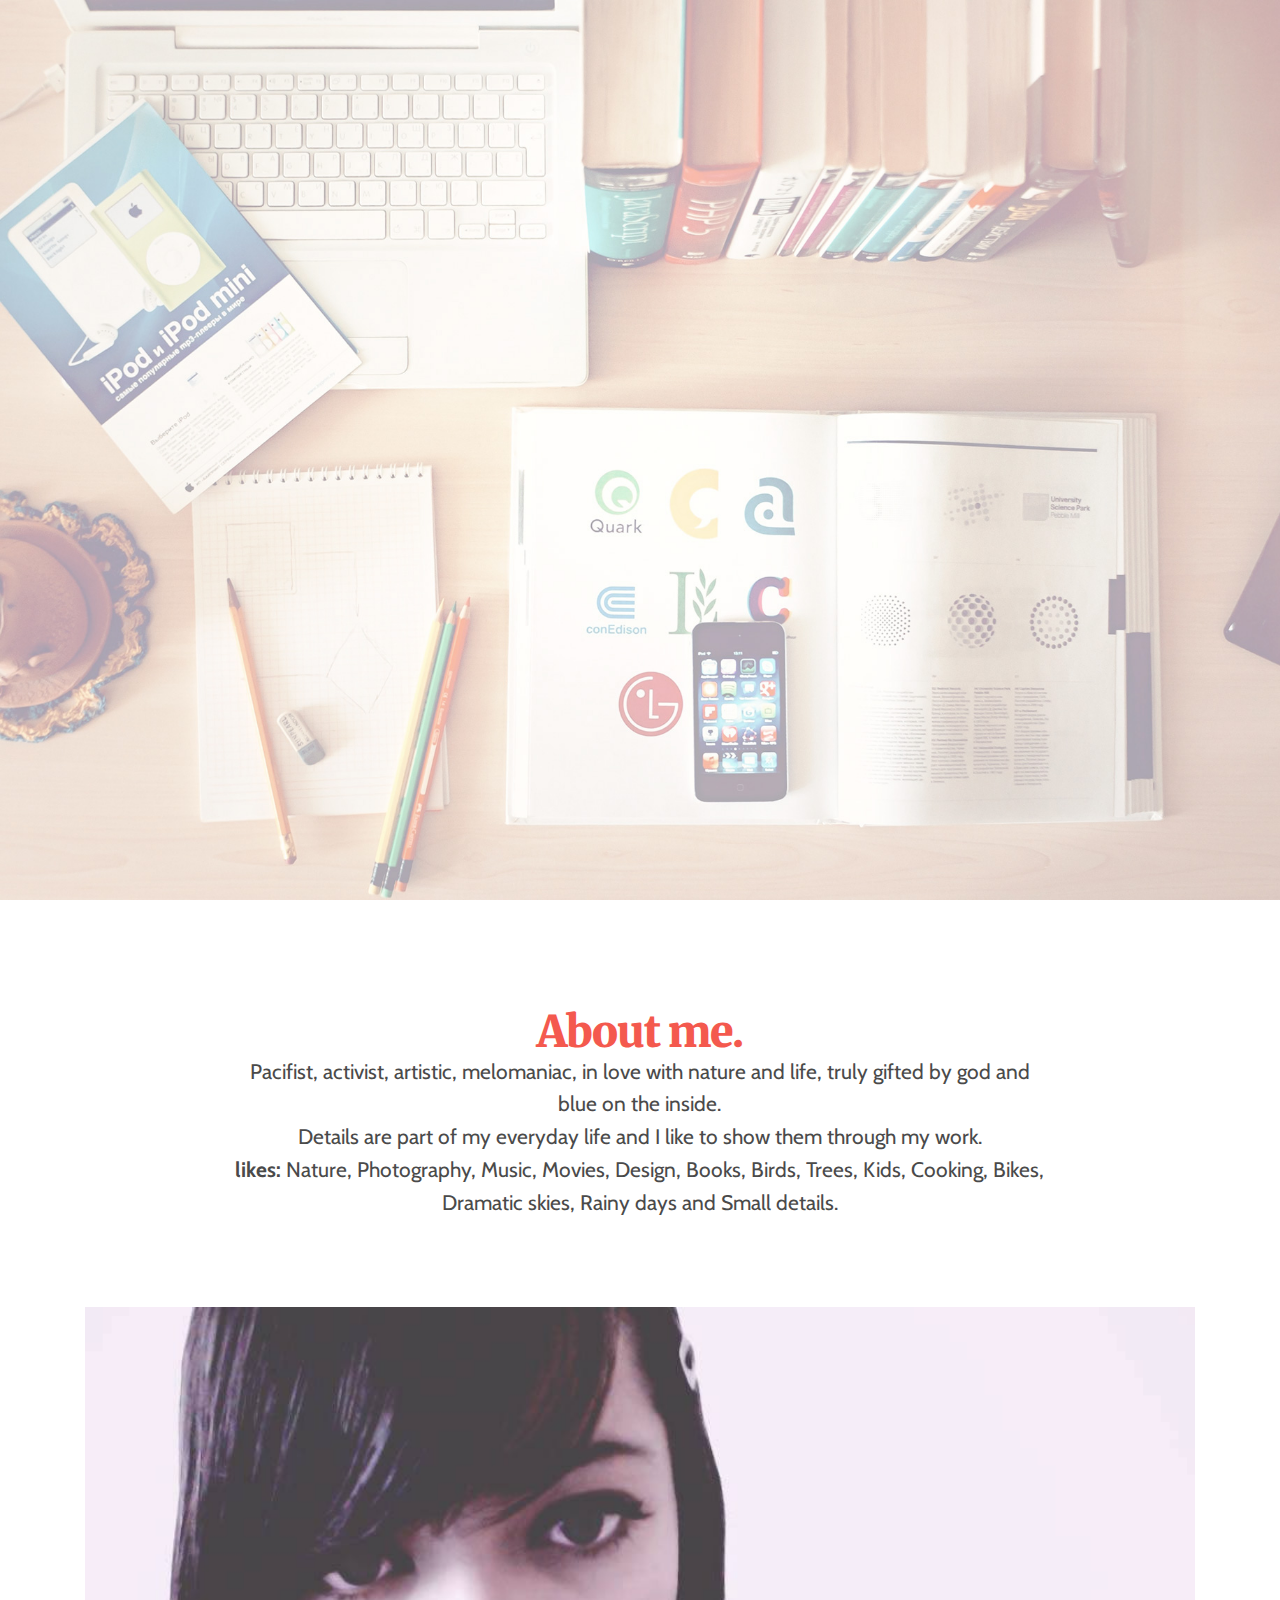
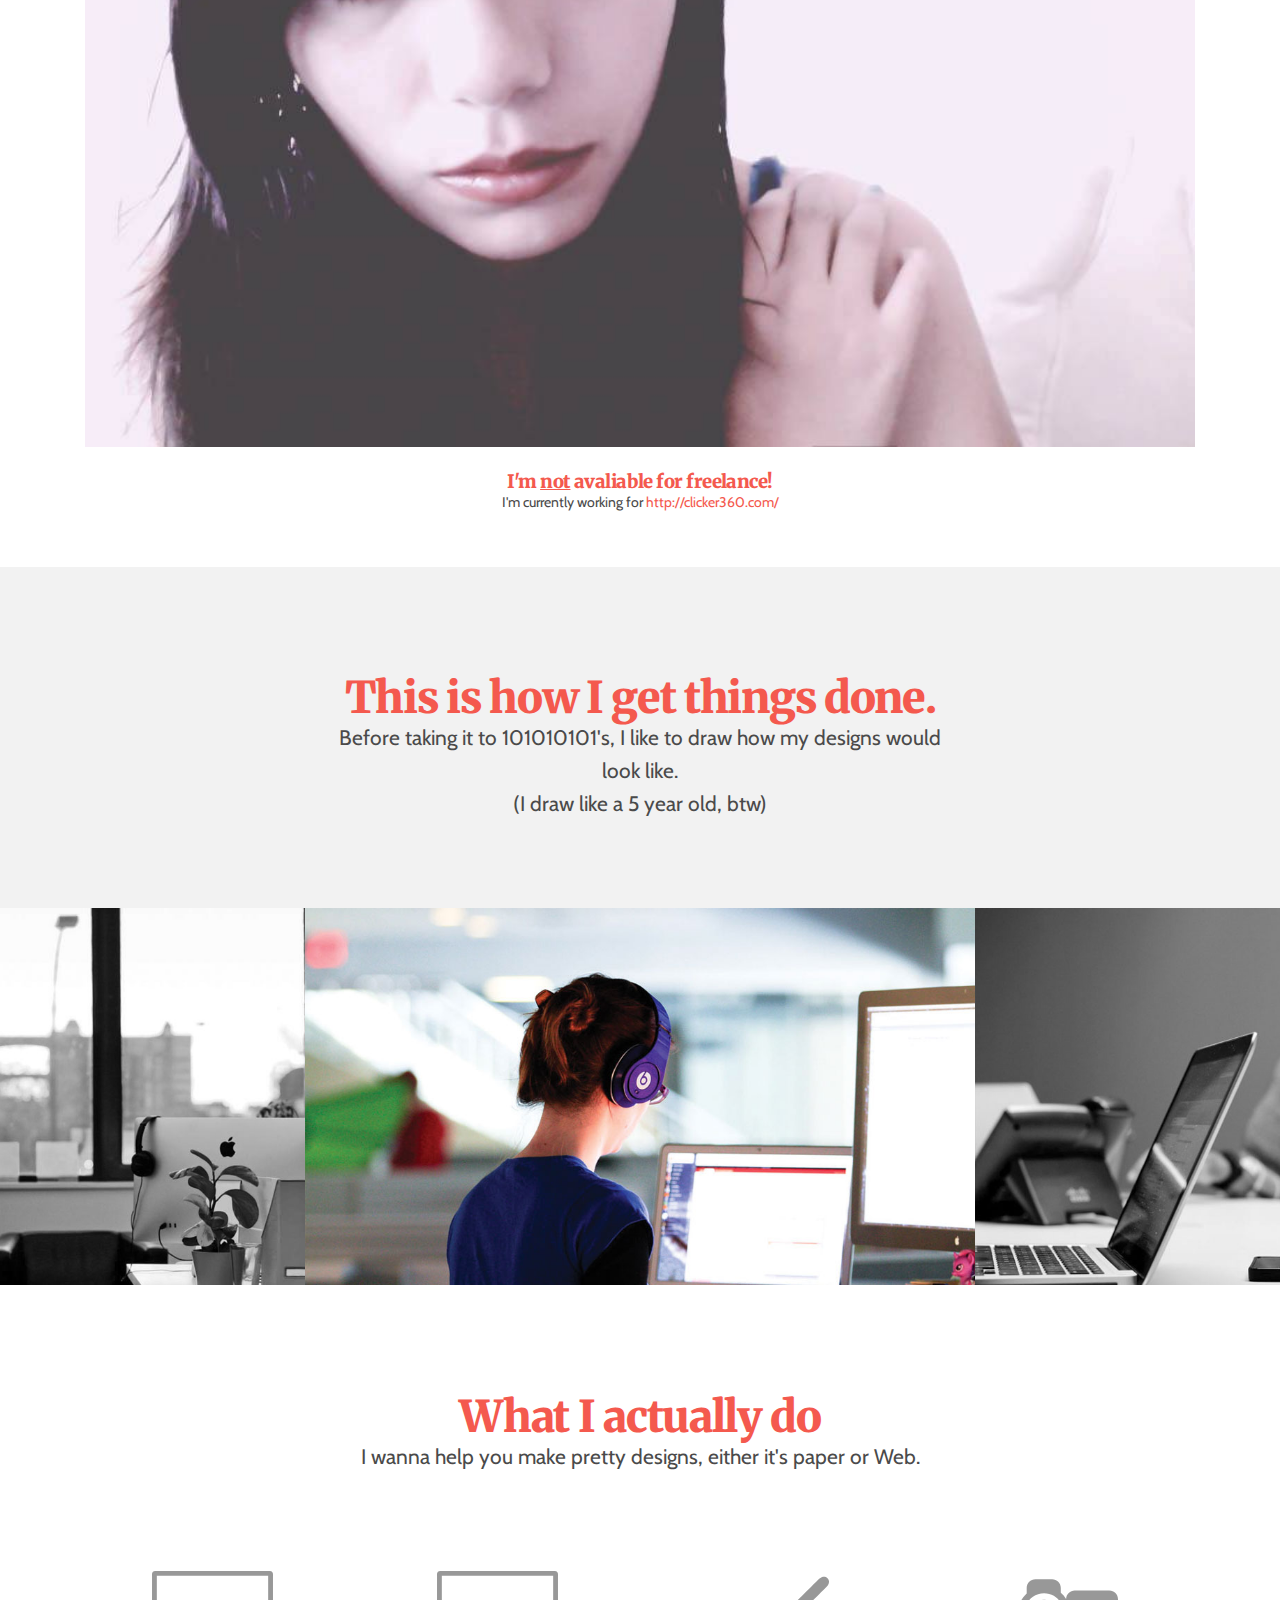
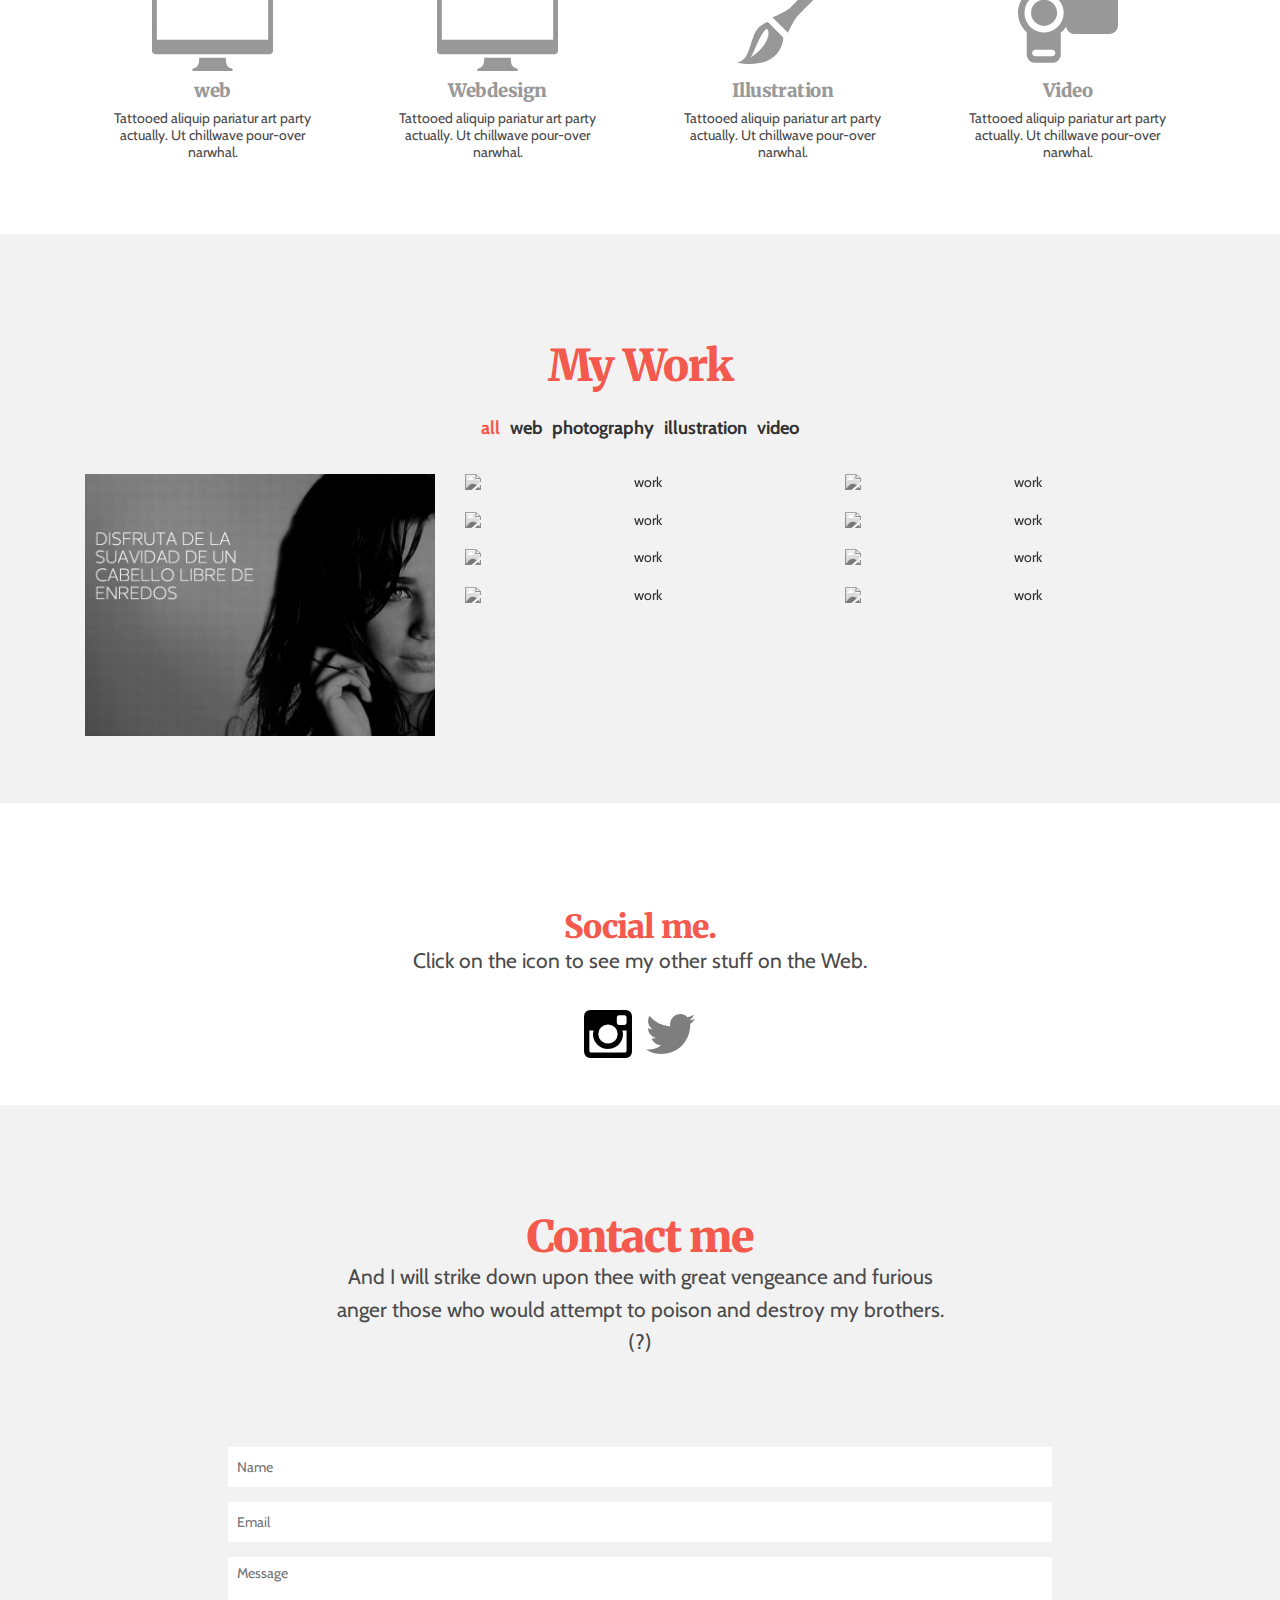
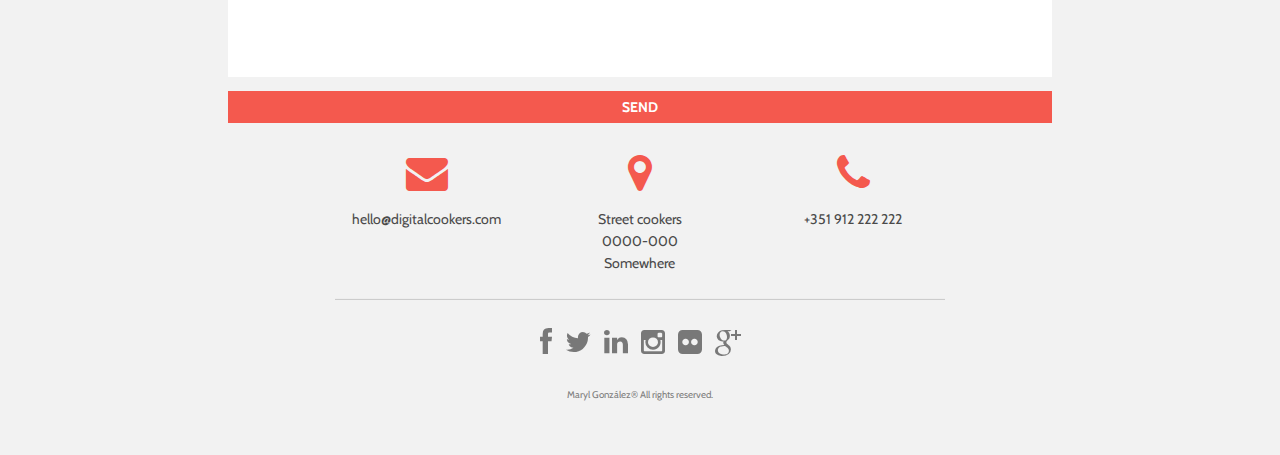
==== commit 1a83b5d6: "Added new logo on nav, removed old one, changed nav style" ====
--- a/index.html
+++ b/index.html
@@ -52,7 +52,7 @@
 				<div class="row">
 					<div class="col-md-4">
 						<div id="logo-lettering" >
-							<a class="scroll" href="#header"><img src="images/logo_lettering.svg" alt="Logo Lettering"/></a>
+							<a class="scroll" href="#header"><img src="images/logo-nav.png" alt="Logo Lettering"/></a>
 						</div>
 						<!-- the hidden classes of the official release are no accumlative. that's why we used the @TurchenkoAlex ones.  
 						https://github.com/TurchenkoAlex/bootstrap/tree/3.0.0-wip/dist/css -->
@@ -423,7 +423,7 @@
 			</div>
 			<div class="row">
 				<div class="col-xs-12 col-sm-6 col-sm-offset-3">
-				<p id="copyrights">Cotton® Made by digitalcookers™. All rights reserved.</p>
+				<p id="copyrights">Maryl González® All rights reserved.</p>
 				</div>
 			</div>
 		</footer>
--- a/css/styles.css
+++ b/css/styles.css
@@ -83,11 +83,11 @@
    Navigation Styles
    ========================================================================== */
 
-#top-bar{position:fixed;top:-75px;z-index: 999;width:100%;height:auto;background-color:#1a1a1a;}
+#top-bar{position:fixed;top:-75px;z-index: 999;width:100%;height:auto;background-color:#fff;}
 #top-navigation ul{display:none;font-size: 1.5em;margin-top: 0.7em;}
 #top-navigation li{width:100%; margin-bottom: 1em; }
 #top-navigation li a{text-decoration:none;-webkit-transition: all 0.3s ease-in-out;-moz-transition: all 0.3s ease-in-out;-o-transition: all 0.3s ease-in-out;transition: all 0.3s ease-in-out;}
-#top-navigation li:not(active) a{color:#fff;}
+#top-navigation li:not(active) a{color:#000;}
 #top-navigation li.active a, #top-navigation li:hover a{color:#f4594e;}
 
 #logo-lettering img{height: 3.125em;}
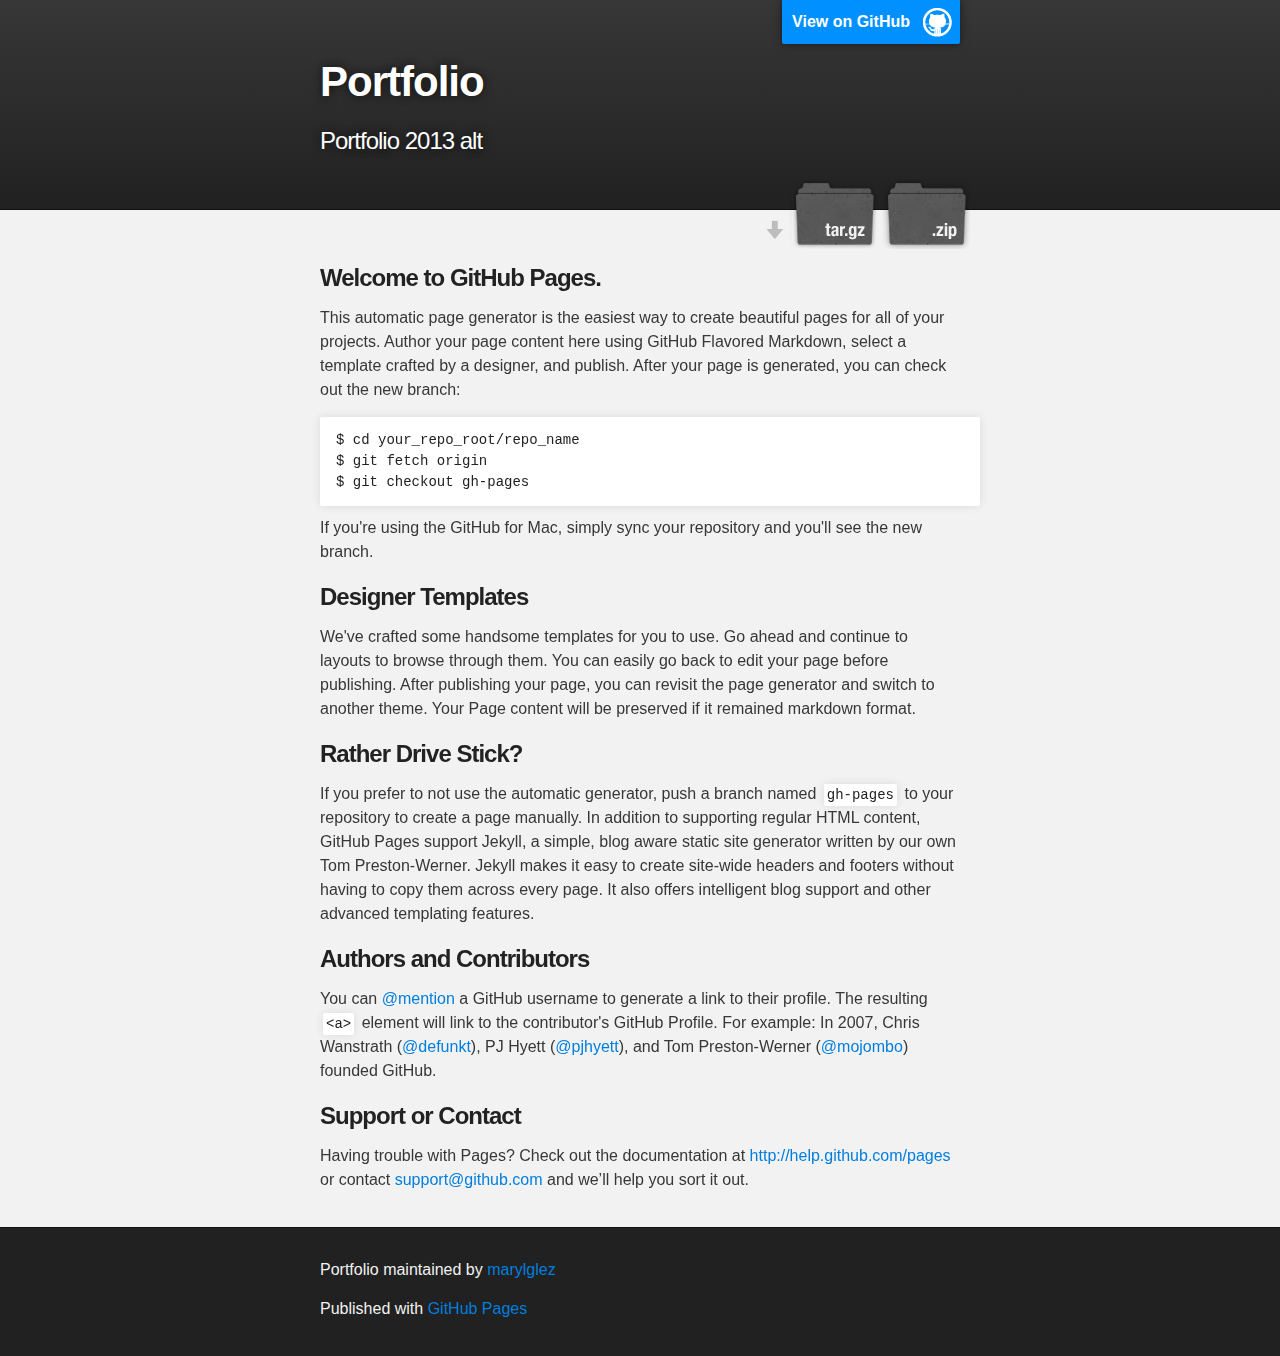
==== commit f31434e6: "Create gh-pages branch via GitHub" ====
--- a/index.html
+++ b/index.html
@@ -1,485 +1,79 @@
 <!DOCTYPE html>
-<!--[if IE 8]> 				 <html class="no-js lt-ie9" lang="en" > <![endif]-->
-<!--[if gt IE 8]><!--> <html class="no-js" lang="en" > <!--<![endif]-->
+<html>
 
-<head>
-	<meta charset="utf-8" />
-	<meta name="viewport" content="width=device-width, initial-scale=1.0, maximum-scale=1, user-scalable=no">
-	<meta http-equiv="X-UA-Compatible" content="IE=edge">
-	<meta name="description" content="Responsive Single Page HTML5 CSS3 Template">
-	<meta name="keywords" content="HTML,CSS,XML,JavaScript,Template,HTML5,CSS3,JS,jQuery,Ajax,portfolio,single-page,one-page,Theme,bootstrap,bootstrap 3,twitter,facebook,instagram">
+  <head>
+    <meta charset='utf-8' />
+    <meta http-equiv="X-UA-Compatible" content="chrome=1" />
+    <meta name="description" content="Portfolio : Portfolio 2013 alt" />
 
-	<title>Maryl González - Online Portfolio</title>
+    <link rel="stylesheet" type="text/css" media="screen" href="stylesheets/stylesheet.css">
 
-	<link href="favicon1.ico" rel="icon" type="image/x-icon" />
-	<!-- STYLESHEETS -->
-	<link rel="stylesheet" href="css/bootstrap.css" />
-	<link rel="stylesheet" href="css/font-awesome.min.css">
-	<link rel="stylesheet" href="css/styles.css" />
-	<!-- FONTS -->
-	<link href='http://fonts.googleapis.com/css?family=Cabin:400,700,400italic|Merriweather:900' rel='stylesheet' type='text/css'>
-	<script src="js/custom.modernizr.js"></script>
+    <title>Portfolio</title>
+  </head>
 
-</head>
-<body>
-	
-	<!-- START PAGE -->
-	<div id="page">	
-	
-		<!-- START HEADER -->
-		<header id="header" class="smooth">
-			<div class="row">
-				<div class="col-xs-12">
-					<div id="intro" class="text-container">
-						<div id="logo">
-							<img src="images/logo.png" alt="logo" />
-						</div>
-						<h1>Hi! My name is Maryl González,
-						<br/>web and graphic developer.</h1>
-						<h2>I like to combine my love for arts & music to create pretty designs.
-						<br/>I have a strong passion for photography and I love rainy days.
-						</h2>
-						<div id="explore"><a class="scroll" href="#team"><i class="icon-angle-down icon-4x"></i></a></div>
-					</div>
-				</div>
-			</div>
-		</header>
-		<!-- END HEADER -->
-		
-		<!-- START TOP-BAR -->
-		<div id="top-bar">
-			<div class="container">
-				<div class="row">
-					<div class="col-md-4">
-						<div id="logo-lettering" >
-							<a class="scroll" href="#header"><img src="images/logo-nav.png" alt="Logo Lettering"/></a>
-						</div>
-						<!-- the hidden classes of the official release are no accumlative. that's why we used the @TurchenkoAlex ones.  
-						https://github.com/TurchenkoAlex/bootstrap/tree/3.0.0-wip/dist/css -->
-						<div id="menu-mobile" class="hidden-md hidden-lg">
-							<i class="icon-reorder icon-2x"></i>
-						</div>
-					</div>
-					<div class="col-md-8">
-						<nav id="top-navigation">
-							<ul class="list-inline">
-								<li><a href="#team">about me</a></li>
-								<li><a href="#studio">how I work</a></li>
-								<li><a href="#services">services</a></li>
-								<li><a href="#works">work</a></li>
-								<li><a href="#feed">social</a></li>
-								<li><a href="#contacts">contact</a></li>
-							</ul>
-						</nav>
-					</div>
-				</div>
-			</div>
-		</div>
-		<!-- END TOP-BAR -->	
-		
-		<!-- START TEAM SECTION -->
-		<section id="team">
-			<div class="row">
-				<div class="col-xs-12 col-sm-8 col-sm-offset-2 intro">
-					<h1>About me.</h1>
-					<p>Pacifist, activist, artistic, melomaniac, in love with nature and life, truly gifted by god and blue on the inside.</p> 
-					<p>Details are part of my everyday life and I like to show them through my work.</p>
-<p><b>likes:</b> Nature, Photography, Music, Movies, Design, Books, Birds, Trees, Kids, Cooking, Bikes, Dramatic skies, Rainy days and Small details. </p>
+  <body>
 
-				</div>
-			</div>
+    <!-- HEADER -->
+    <div id="header_wrap" class="outer">
+        <header class="inner">
+          <a id="forkme_banner" href="https://github.com/marylglez/portfolio">View on GitHub</a>
 
+          <h1 id="project_title">Portfolio</h1>
+          <h2 id="project_tagline">Portfolio 2013 alt</h2>
 
-			<div class="container row">
-	
-				<div class="col-xs-12 col-sm-12 col-sm-offset-0 member">
-					<div class="member-photo">
-						<img src="images/team/you.jpg" alt="Team Member 4">
-						<div class="member-hover hidden-xs hidden-sm">
-							<div class="list-container">
-								<ul class="list-inline social">
-									<li><a href="#contacts" class="mail scroll"><i class="icon-envelope icon-3x"></i></a></li>
-								</ul>
-							</div>
-						</div>
-					</div>
-					<h5>I'm <u>not</u> avaliable for freelance!</h5>
-					<p>I'm currently working for <a href="http://clicker360.com/">http://clicker360.com/</a></p>
-					<div class="list-container visible-xs visible-sm">
-						<ul class="list-inline">
-							<li><a href="#contacts" class="mail scroll"><i class="icon-envelope icon-2x"></i></a></li>
-						</ul>
-					</div>	
-				</div>		
-			</div>
-		</section>
-		<!-- END TEAM SECTION -->
-		
-		<!-- START STUDIO SECTION -->
-		<section id="studio">
-			<div class="row">
-				<div class="col-xs-12 col-sm-6 col-sm-offset-3 intro">
-					<h1>This is how I get things done.</h1>
-					<p>Before taking it to 101010101's, I like to draw how my designs would look like.
-					<br/>(I draw like a 5 year old, btw)</p>
-				</div>
-			</div>
-			<div class="studio">
-				<div class="row">
-					<div class="col-xs-12">
-						<div id="swiper" class="swiper-container">
-							<div class="swiper-wrapper">
-								<div class="swiper-slide"><img src="images/how/1.jpg" alt="slider image 1" ></div>
-								<div class="swiper-slide"><img src="images/how/2.jpg" alt="slider image 2"></div>
-								<div class="swiper-slide"><img src="images/how/3.jpg" alt="slider image 3"/></div>
-								<div class="swiper-slide"><img src="images/how/4.jpg" alt="slider image 4"/></div>
-								<div class="swiper-slide"><img src="images/how/2.jpg" alt="slider image 5"/></div>
-								<div class="swiper-slide"><img src="images/how/3.jpg" alt="slider image 6"/></div>
-							</div>
-						</div>
-					</div>
-				</div>
-			</div>
-		</section>
-		<!-- END STUDIO SECTION -->
-		
-		<!-- START SERVICES SECTION -->
-		<section id="services">
-			<div class="row">
-				<div class="col-xs-12 col-sm-6 col-sm-offset-3 intro">
-					<h1>What I actually do</h1>
-					<p> I wanna help you make pretty designs, either it's paper or Web.</p>
-				</div>
-			</div>
-			<div id="services-list" class="container row">
-				<div class="col-xs-3 col-sm-6 col-md-3">
-					<div id="web" class="service smooth">
-						<img  src="images/services/web.svg" alt="web">	
-						<h5 class="hidden-xs">web</h5>
-						<p class="hidden-xs">Tattooed aliquip pariatur art party actually.  Ut chillwave pour-over narwhal.</p>
-					</div>
-				</div>
-				<div class="col-xs-3 col-sm-6 col-md-3">
-					<div id="web" class="service smooth">
-						<img  src="images/services/web.svg" alt="Webdesign">	
-						<h5 class="hidden-xs">Webdesign</h5>
-						<p class="hidden-xs">Tattooed aliquip pariatur art party actually.  Ut chillwave pour-over narwhal.</p>
-					</div>
-				</div>
-				<div class="col-xs-3 col-sm-6 col-md-3">
-					<div id="illustration" class="service smooth">
-						<img  src="images/services/illustration.svg" alt="Illustration">	
-						<h5 class="hidden-xs">Illustration</h5>
-						<p class="hidden-xs">Tattooed aliquip pariatur art party actually.  Ut chillwave pour-over narwhal.</p>
-					</div>
-				</div>
-				<div class="col-xs-3 col-sm-6 col-md-3">
-					<div id="video" class="service smooth">
-						<img  src="images/services/video.svg" alt="Video">	
-						<h5 class="hidden-xs">Video</h5>
-						<p class="hidden-xs">Tattooed aliquip pariatur art party actually.  Ut chillwave pour-over narwhal.</p>
-					</div>
-				</div>
-			</div>
-			<div class="container">
-			<div class="row">
-				<div class="col-xs-12 col-sm-12 col-md-12 col-lg-12">
-				    <ul id="web-skills" class="skills-bar">
-					    <li><span class="expand" data-width="50%"></span><em>Illustrator</em></li>
-					    <li><span class="expand" data-width="80%"></span><em>Photoshop</em></li>
-				    </ul>
-				    <ul id="web-skills" class="skills-bar">
-					    <li><span class="expand" data-width="10%"></span><em>HTML 5</em></li>
-					    <li><span class="expand" data-width="20%"></span><em>CSS 3</em></li>
-					    <li><span class="expand" data-width="90%"></span><em>jQuery</em></li>
-				    </ul>
-				    <ul id="illustration-skills" class="skills-bar">
-					    <li><span class="expand" data-width="50%"></span><em>Illustrator</em></li>
-				    </ul>
-				    <ul id="video-skills" class="skills-bar">
-					    <li><span class="expand" data-width="50%"></span><em>After Effects</em></li>
-					    <li><span class="expand" data-width="60%"></span><em>Premiere</em></li>
-					    <li><span class="expand" data-width="30%"></span><em>Final Cut</em></li>
-				    </ul>
-				</div>
-			</div>
-		</div>
-		</section>
-		<!-- END SERVICES SECTION -->
-		
-		<!-- START WORKS SECTION -->
-		<section id="works">
-			<div class="row">
-				<div class="col-xs-12 col-sm-6 col-sm-offset-3 intro">
-					<h1>My Work</h1>
-<!-- 					<p>Blessed is he who, in the name of charity and good will, shepherds the weak through the valley of darkness, for he is truly his brother's keeper and the finder of lost children.</p> -->
-				</div>
-			</div>	
-			<div id="w-filter" class="row">
-				<div class="col-xs-12">
-					<div id="work-filter" class="center-list">
-					    <ul class="list-inline hidden-xs">
-					        <li class="filter active" data-filter="all">all</li>
-					        <li class="filter" data-filter="web">web</li>
-					        <li class="filter" data-filter="photography">photography</li>
-					        <li class="filter" data-filter="illustration">illustration</li>
-					        <li class="filter" data-filter="video">video</li>
-					    </ul>
-					</div>
-				</div>
-			</div>
-			<div id="work-container" class="container row">
-				<div class="col-xs-12 col-sm-4 mix all web">
-					<div id="work-1" class="work">
-						<img src="images/720.jpg" alt="work" />
-						<div class="work-info">
-							<h6>Sample Caption 1</h6>
-						</div>
-					</div>
-				</div>
-				<div class="col-xs-12 col-sm-4 mix all web">
-					<div id="work-2" class="work">
-						<img src="http://placehold.it/720x540/F4594E/1a1a1a&amp;text=aspect+ratio+4:3" alt="work"  />
-						<div class="work-info">
-							<h6>Sample Caption 2</h6>
-						</div>
-					</div>
-				</div>
-				<div class="col-xs-12 col-sm-4 end mix all web">
-					<div id="work-3" class="work">
-						<img src="http://placehold.it/720x540/F4594E/1a1a1a&amp;text=720x540" alt="work" />
-						<div class="work-info">
-							<h6>Sample Caption 3</h6>
-						</div>
-					</div>
-				</div>
-				<div class="col-xs-12 col-sm-4 mix all web">
-					<div id="work-4" class="work">
-						<img src="http://placehold.it/720x540/F4594E/1a1a1a&amp;text=aspect+ratio+4:3" alt="work"  />
-						<div class="work-info">
-							<h6>Sample Caption 4</h6>
-						</div>
-					</div>
-				</div>
-				<div class="col-xs-12 col-sm-4 mix all illustration">
-					<div id="work-5" class="work">
-						<img src="http://placehold.it/720x540/F4594E/1a1a1a&amp;text=720x540" alt="work"  />
-						<div class="work-info">
-							<h6>Sample Caption 5</h6>
-						</div>
-					</div>
-				</div>
-				<div class="col-xs-12 col-sm-4 mix all photography">
-					<div id="work-6" class="work">
-						<img src="http://placehold.it/720x540/F4594E/1a1a1a&amp;text=aspect+ratio+4:3" alt="work" />
-						<div class="work-info">
-							<h6>Sample Caption 6</h6>
-						</div>
-					</div>
-				</div>
-				<div class="col-xs-12 col-sm-4 end mix all video">
-					<div id="work-7" class="work">
-						<img src="http://placehold.it/720x540/F4594E/1a1a1a&amp;text=720x540" alt="work" />
-						<div class="work-info">
-							<h6>Sample Caption 7</h6>
-						</div>
-					</div>
-				</div>
-				<div class="col-xs-12 col-sm-4 mix all video">
-					<div id="work-8" class="work">
-						<img src="http://placehold.it/720x540/F4594E/1a1a1a&amp;text=aspect+ratio+4:3" alt="work" />
-						<div class="work-info">
-							<h6>Sample Caption 8</h6>
-						</div>
-					</div>
-				</div>
-				<div class="col-xs-12 col-sm-4 mix all video">
-					<div id="work-9" class="work">
-						<img src="http://placehold.it/720x540/F4594E/1a1a1a&amp;text=720x540" alt="work" />
-						<div class="work-info">
-							<h6>Sample Caption 9</h6>
-						</div>
-					</div>
-				</div>
-			</div>
-		</section>
-		<!-- END WORKS SECTION -->
-		
-		<!-- START SOCIAL SECTION -->
-		<section id="feed">
-			<div class="row">
-				<div class="col-xs-12 col-sm-6 col-sm-offset-3 intro">
-					<h2>Social me.</h2>
-					<p>Click on the icon to see my other stuff on the Web.</p>
-				</div>
-			</div>
+            <section id="downloads">
+              <a class="zip_download_link" href="https://github.com/marylglez/portfolio/zipball/master">Download this project as a .zip file</a>
+              <a class="tar_download_link" href="https://github.com/marylglez/portfolio/tarball/master">Download this project as a tar.gz file</a>
+            </section>
+        </header>
+    </div>
 
-			<div class="row">
-				<div class="col-xs-12 col-sm-12">
-			
-					    <ul id="social-feed" class="centerUl">
-<!-- 					    	 <li id="flickr-feed" class="active"><a><i class="icon-flickr icon-4x"></i></a></li> -->
-					        <li id="instagram-feed" class="active"><a><i class="icon-instagram icon-4x"></i></a></li>
-					        <li id="twitter-feed"><a><i class="icon-twitter icon-4x"></i></a></li>
-					    </ul>
-					</div>
-			
-			</div>
-			<!-- START FLICKR FEED -->
-<!-- 			<div id="flickr" class="row feed"></div> -->
-			<!-- END TWITTER FEED -->
+    <!-- MAIN CONTENT -->
+    <div id="main_content_wrap" class="outer">
+      <section id="main_content" class="inner">
+        <h3>
+<a name="welcome-to-github-pages" class="anchor" href="#welcome-to-github-pages"><span class="octicon octicon-link"></span></a>Welcome to GitHub Pages.</h3>
 
-			<!-- START INSTAGRAM FEED -->
-			<div id="instagram" class="row feed"></div>
-			<!-- END INSTAGRAM FEED -->
+<p>This automatic page generator is the easiest way to create beautiful pages for all of your projects. Author your page content here using GitHub Flavored Markdown, select a template crafted by a designer, and publish. After your page is generated, you can check out the new branch:</p>
 
-			<!-- START TWITTER FEED -->
-			<div id="twitter" class="row feed"></div>
-			<!-- END TWITTER FEED -->
-			
-		</section>
-		<!-- END SOCIAL SECTION -->
-		
-		<!-- START CONTACTS SECTION -->
-		<section id="contacts">
-			<div class="row">
-				<div class="col-xs-12 col-sm-6 col-sm-offset-3 intro">
-					<h1>Contact me</h1>
-					<p>And I will strike down upon thee with great vengeance and furious anger those who would attempt to poison and destroy my brothers. (?)</p>
-				</div>
-			</div>
-			<div class="row">
-				<div class="col-xs-12 col-sm-8 col-sm-offset-2">
-					<form id="contact-form" action="/" method="post">
-						<div class="row">	
-							<div class="col-xs-12 formContainer">
-								<input type="text" name="name" id="name" value="" class="requiredField" placeholder="Name">
-							</div>
-							<div class="col-xs-12 formContainer">
-								<input type="text" name="email" id="email" value="" class="requiredField email" placeholder="Email">
-							</div>
-							<div class="col-xs-12 formContainer">
-								<textarea name="message" id="message" rows="20" cols="30" class="requiredField" placeholder="Message"></textarea>
-							</div>
-							<div class="col-xs-12 formContainer">
-								<input type="hidden" name="submitted" id="submitted" class="button" value="SEND"><button id="submit" class="btn" type="submit">SEND</button>
-							</div>
-							<div class="col-xs-12 formContainer">
-								<p id="error" data-alert class="alert">Please fill in all data correctly.</p>
-								<p id="thanks" data-alert class="alert alert-success">Thanks. We'll get back to you as soon as possible.</p>
-								<p id="timedout" data-alert class="alert">The connection to the server timed out.</p>
-								<p id="state" data-alert class="alert"></p>
-							</div>
-						</div>
-					</form>
-				</div>
-			</div>
-			<div class="row">
-				<div class="col-xs-12 col-sm-6 col-sm-offset-3">
-					<div class="contact-info">
-						<div class="row">
-							<div class="col-sm-4 contact">
-								<div class="icon">
-									<a><i class="icon-envelope icon-3x"></i></a>	
-								</div>
-								<p>hello@digitalcookers.com</p>
-							</div>
-							<div class="col-sm-4 contact">
-								<div class="icon">
-									<a href="https://www.google.com/maps?daddr=Pra%C3%A7a+da+Rep%C3%BAblica,+3000-019+Coimbra,+Portugal&ie=UTF8&ll=40.20954,-8.419797&spn=0.009488,0.01929&sll=40.22875989954939,-8.416598004503014&sspn=0.1779943086948243,0.43959398257471627&t=m&dg=opt&z=16&iwloc=ddw1" targe="_blank"><i class="icon-map-marker icon-3x"></i></a>	
-								</div>
-								<p>Street cookers<br/>0000-000<br/>Somewhere</p>
-							</div>
-							<div class="col-sm-4 contact">
-								<div class="icon">
-									<a><i class="icon-phone icon-3x"></i></a>	
-								</div>
-								<p>+351 912 222 222</p>
-							</div>
-						</div>
-					</div>
-				</div>
-			</div>
-		</section>
-		<!-- END CONTACTS SECTION -->
-		
-		<!-- START FOOTER -->
-		<footer>
-			<div class="row">
-				<div class="col-xs-12 col-sm-6 col-sm-offset-3">
-					<hr/>
-					 <div id="social-profiles">
-						<ul class="centerUl">
-							<li><a><i class="icon-facebook icon-2x"></i></a></li>
-							<li><a href="https://twitter.com/digitalcookers" target="_blank"><i class="icon-twitter icon-2x"></i></a></li>
-							<li><a><i class="icon-linkedin icon-2x"></i></a></li>
-							<li><a><i class="icon-instagram icon-2x"></i></a></li>
-							<li><a><i class="icon-flickr icon-2x"></i></a></li>
-							<li><a><i class="icon-google-plus icon-2x"></i></a></li>
-						
-						</ul>
-					</div>
-				</div>
-			</div>
-			<div class="row">
-				<div class="col-xs-12 col-sm-6 col-sm-offset-3">
-				<p id="copyrights">Maryl González® All rights reserved.</p>
-				</div>
-			</div>
-		</footer>
-		<!-- END FOOTER -->
-	</div>
-	<!-- END PAGE -->
-	
-	<!-- START PROJECT PAGE -->
-	<div id="project-page">
-	
-		<!-- START PROJECT-TOP-BAR -->
-		<div id="project-top-bar">
-			<div class="row">
-				<div class="col-xs-2">
-					<div id="previous-project"></div>
-					<div id="previous-project-name"></div>
-				</div>
-				<div class="col-xs-8">
-					<div id="close-project"></div>
-				</div>
-				<div class="col-xs-2">
-					<div id="next-project"></div>
-					<div id="next-project-name"></div>
-				</div>
-			</div>
+<pre><code>$ cd your_repo_root/repo_name
+$ git fetch origin
+$ git checkout gh-pages
+</code></pre>
 
-		</div>	
-		<!-- END PROJECT-TOP-BAR -->
-		
-		<!-- START PROJECT -->
-		<div id="project"></div>
-		<!-- END PROJECT -->
-	</div>
-	<!-- END PROJECT PAGE -->
-	
-	<!-- Bootstrap Scripts -->
-	<script src="js/jquery.js"></script>
-	<script src="js/bootstrap.min.js"></script>
+<p>If you're using the GitHub for Mac, simply sync your repository and you'll see the new branch.</p>
 
-	<!-- Jquery Scripts -->
-	<script src="js/jquery.mixitup.min.js"></script>
-	<script src="js/jquery.easing.js"></script>
-	
-	<!-- Swiper Plugin -->
-	<script  src="js/idangerous.swiper-1.9.3.js"></script>
-	
-	<!-- Feed Plugins -->
-	<script src="js/jquery.timeago.js"></script>
-	<script src="js/tweetable.jquery.js"></script>
-	<script src="js/jquery.flickr.js"></script>
-	<script src="js/jquery.instagram.js"></script>
-	
-	<!-- Cotton Specific Scripts -->
-	<script src="js/scripts.js"></script>
-	<!-- Enable responsive features in IE8 with Respond.js (https://github.com/scottjehl/Respond) -->
-    <script src="js/respond.min.js"></script>
-	
-</body>
+<h3>
+<a name="designer-templates" class="anchor" href="#designer-templates"><span class="octicon octicon-link"></span></a>Designer Templates</h3>
+
+<p>We've crafted some handsome templates for you to use. Go ahead and continue to layouts to browse through them. You can easily go back to edit your page before publishing. After publishing your page, you can revisit the page generator and switch to another theme. Your Page content will be preserved if it remained markdown format.</p>
+
+<h3>
+<a name="rather-drive-stick" class="anchor" href="#rather-drive-stick"><span class="octicon octicon-link"></span></a>Rather Drive Stick?</h3>
+
+<p>If you prefer to not use the automatic generator, push a branch named <code>gh-pages</code> to your repository to create a page manually. In addition to supporting regular HTML content, GitHub Pages support Jekyll, a simple, blog aware static site generator written by our own Tom Preston-Werner. Jekyll makes it easy to create site-wide headers and footers without having to copy them across every page. It also offers intelligent blog support and other advanced templating features.</p>
+
+<h3>
+<a name="authors-and-contributors" class="anchor" href="#authors-and-contributors"><span class="octicon octicon-link"></span></a>Authors and Contributors</h3>
+
+<p>You can <a href="https://github.com/blog/821" class="user-mention">@mention</a> a GitHub username to generate a link to their profile. The resulting <code>&lt;a&gt;</code> element will link to the contributor's GitHub Profile. For example: In 2007, Chris Wanstrath (<a href="https://github.com/defunkt" class="user-mention">@defunkt</a>), PJ Hyett (<a href="https://github.com/pjhyett" class="user-mention">@pjhyett</a>), and Tom Preston-Werner (<a href="https://github.com/mojombo" class="user-mention">@mojombo</a>) founded GitHub.</p>
+
+<h3>
+<a name="support-or-contact" class="anchor" href="#support-or-contact"><span class="octicon octicon-link"></span></a>Support or Contact</h3>
+
+<p>Having trouble with Pages? Check out the documentation at <a href="http://help.github.com/pages">http://help.github.com/pages</a> or contact <a href="mailto:support@github.com">support@github.com</a> and we’ll help you sort it out.</p>
+      </section>
+    </div>
+
+    <!-- FOOTER  -->
+    <div id="footer_wrap" class="outer">
+      <footer class="inner">
+        <p class="copyright">Portfolio maintained by <a href="https://github.com/marylglez">marylglez</a></p>
+        <p>Published with <a href="http://pages.github.com">GitHub Pages</a></p>
+      </footer>
+    </div>
+
+    
+
+  </body>
 </html>
--- a/stylesheets/stylesheet.css
+++ b/stylesheets/stylesheet.css
@@ -0,0 +1,427 @@
+/*******************************************************************************
+Slate Theme for GitHub Pages
+by Jason Costello, @jsncostello
+*******************************************************************************/
+
+@import url(pygment_trac.css);
+
+/*******************************************************************************
+MeyerWeb Reset
+*******************************************************************************/
+
+html, body, div, span, applet, object, iframe,
+h1, h2, h3, h4, h5, h6, p, blockquote, pre,
+a, abbr, acronym, address, big, cite, code,
+del, dfn, em, img, ins, kbd, q, s, samp,
+small, strike, strong, sub, sup, tt, var,
+b, u, i, center,
+dl, dt, dd, ol, ul, li,
+fieldset, form, label, legend,
+table, caption, tbody, tfoot, thead, tr, th, td,
+article, aside, canvas, details, embed,
+figure, figcaption, footer, header, hgroup,
+menu, nav, output, ruby, section, summary,
+time, mark, audio, video {
+  margin: 0;
+  padding: 0;
+  border: 0;
+  font: inherit;
+  vertical-align: baseline;
+}
+
+/* HTML5 display-role reset for older browsers */
+article, aside, details, figcaption, figure,
+footer, header, hgroup, menu, nav, section {
+  display: block;
+}
+
+ol, ul {
+  list-style: none;
+}
+
+blockquote, q {
+}
+
+table {
+  border-collapse: collapse;
+  border-spacing: 0;
+}
+
+/*******************************************************************************
+Theme Styles
+*******************************************************************************/
+
+body {
+  box-sizing: border-box;
+  color:#373737;
+  background: #212121;
+  font-size: 16px;
+  font-family: 'Myriad Pro', Calibri, Helvetica, Arial, sans-serif;
+  line-height: 1.5;
+  -webkit-font-smoothing: antialiased;
+}
+
+h1, h2, h3, h4, h5, h6 {
+  margin: 10px 0;
+  font-weight: 700;
+  color:#222222;
+  font-family: 'Lucida Grande', 'Calibri', Helvetica, Arial, sans-serif;
+  letter-spacing: -1px;
+}
+
+h1 {
+  font-size: 36px;
+  font-weight: 700;
+}
+
+h2 {
+  padding-bottom: 10px;
+  font-size: 32px;
+  background: url('../images/bg_hr.png') repeat-x bottom;
+}
+
+h3 {
+  font-size: 24px;
+}
+
+h4 {
+  font-size: 21px;
+}
+
+h5 {
+  font-size: 18px;
+}
+
+h6 {
+  font-size: 16px;
+}
+
+p {
+  margin: 10px 0 15px 0;
+}
+
+footer p {
+  color: #f2f2f2;
+}
+
+a {
+  text-decoration: none;
+  color: #007edf;
+  text-shadow: none;
+
+  transition: color 0.5s ease;
+  transition: text-shadow 0.5s ease;
+  -webkit-transition: color 0.5s ease;
+  -webkit-transition: text-shadow 0.5s ease;
+  -moz-transition: color 0.5s ease;
+  -moz-transition: text-shadow 0.5s ease;
+  -o-transition: color 0.5s ease;
+  -o-transition: text-shadow 0.5s ease;
+  -ms-transition: color 0.5s ease;
+  -ms-transition: text-shadow 0.5s ease;
+}
+
+#main_content a:hover {
+  color: #0069ba;
+  text-shadow: #0090ff 0px 0px 2px;
+}
+
+footer a:hover {
+  color: #43adff;
+  text-shadow: #0090ff 0px 0px 2px;
+}
+
+em {
+  font-style: italic;
+}
+
+strong {
+  font-weight: bold;
+}
+
+img {
+  position: relative;
+  margin: 0 auto;
+  max-width: 739px;
+  padding: 5px;
+  margin: 10px 0 10px 0;
+  border: 1px solid #ebebeb;
+
+  box-shadow: 0 0 5px #ebebeb;
+  -webkit-box-shadow: 0 0 5px #ebebeb;
+  -moz-box-shadow: 0 0 5px #ebebeb;
+  -o-box-shadow: 0 0 5px #ebebeb;
+  -ms-box-shadow: 0 0 5px #ebebeb;
+}
+
+pre, code {
+  width: 100%;
+  color: #222;
+  background-color: #fff;
+
+  font-family: Monaco, "Bitstream Vera Sans Mono", "Lucida Console", Terminal, monospace;
+  font-size: 14px;
+
+  border-radius: 2px;
+  -moz-border-radius: 2px;
+  -webkit-border-radius: 2px;
+
+
+
+}
+
+pre {
+  width: 100%;
+  padding: 10px;
+  box-shadow: 0 0 10px rgba(0,0,0,.1);
+  overflow: auto;
+}
+
+code {
+  padding: 3px;
+  margin: 0 3px;
+  box-shadow: 0 0 10px rgba(0,0,0,.1);
+}
+
+pre code {
+  display: block;
+  box-shadow: none;
+}
+
+blockquote {
+  color: #666;
+  margin-bottom: 20px;
+  padding: 0 0 0 20px;
+  border-left: 3px solid #bbb;
+}
+
+ul, ol, dl {
+  margin-bottom: 15px
+}
+
+ul li {
+  list-style: inside;
+  padding-left: 20px;
+}
+
+ol li {
+  list-style: decimal inside;
+  padding-left: 20px;
+}
+
+dl dt {
+  font-weight: bold;
+}
+
+dl dd {
+  padding-left: 20px;
+  font-style: italic;
+}
+
+dl p {
+  padding-left: 20px;
+  font-style: italic;
+}
+
+hr {
+  height: 1px;
+  margin-bottom: 5px;
+  border: none;
+  background: url('../images/bg_hr.png') repeat-x center;
+}
+
+table {
+  border: 1px solid #373737;
+  margin-bottom: 20px;
+  text-align: left;
+ }
+
+th {
+  font-family: 'Lucida Grande', 'Helvetica Neue', Helvetica, Arial, sans-serif;
+  padding: 10px;
+  background: #373737;
+  color: #fff;
+ }
+
+td {
+  padding: 10px;
+  border: 1px solid #373737;
+ }
+
+form {
+  background: #f2f2f2;
+  padding: 20px;
+}
+
+img {
+  width: 100%;
+  max-width: 100%;
+}
+
+/*******************************************************************************
+Full-Width Styles
+*******************************************************************************/
+
+.outer {
+  width: 100%;
+}
+
+.inner {
+  position: relative;
+  max-width: 640px;
+  padding: 20px 10px;
+  margin: 0 auto;
+}
+
+#forkme_banner {
+  display: block;
+  position: absolute;
+  top:0;
+  right: 10px;
+  z-index: 10;
+  padding: 10px 50px 10px 10px;
+  color: #fff;
+  background: url('../images/blacktocat.png') #0090ff no-repeat 95% 50%;
+  font-weight: 700;
+  box-shadow: 0 0 10px rgba(0,0,0,.5);
+  border-bottom-left-radius: 2px;
+  border-bottom-right-radius: 2px;
+}
+
+#header_wrap {
+  background: #212121;
+  background: -moz-linear-gradient(top, #373737, #212121);
+  background: -webkit-linear-gradient(top, #373737, #212121);
+  background: -ms-linear-gradient(top, #373737, #212121);
+  background: -o-linear-gradient(top, #373737, #212121);
+  background: linear-gradient(top, #373737, #212121);
+}
+
+#header_wrap .inner {
+  padding: 50px 10px 30px 10px;
+}
+
+#project_title {
+  margin: 0;
+  color: #fff;
+  font-size: 42px;
+  font-weight: 700;
+  text-shadow: #111 0px 0px 10px;
+}
+
+#project_tagline {
+  color: #fff;
+  font-size: 24px;
+  font-weight: 300;
+  background: none;
+  text-shadow: #111 0px 0px 10px;
+}
+
+#downloads {
+  position: absolute;
+  width: 210px;
+  z-index: 10;
+  bottom: -40px;
+  right: 0;
+  height: 70px;
+  background: url('../images/icon_download.png') no-repeat 0% 90%;
+}
+
+.zip_download_link {
+  display: block;
+  float: right;
+  width: 90px;
+  height:70px;
+  text-indent: -5000px;
+  overflow: hidden;
+  background: url(../images/sprite_download.png) no-repeat bottom left;
+}
+
+.tar_download_link {
+  display: block;
+  float: right;
+  width: 90px;
+  height:70px;
+  text-indent: -5000px;
+  overflow: hidden;
+  background: url(../images/sprite_download.png) no-repeat bottom right;
+  margin-left: 10px;
+}
+
+.zip_download_link:hover {
+  background: url(../images/sprite_download.png) no-repeat top left;
+}
+
+.tar_download_link:hover {
+  background: url(../images/sprite_download.png) no-repeat top right;
+}
+
+#main_content_wrap {
+  background: #f2f2f2;
+  border-top: 1px solid #111;
+  border-bottom: 1px solid #111;
+}
+
+#main_content {
+  padding-top: 40px;
+}
+
+#footer_wrap {
+  background: #212121;
+}
+
+
+
+/*******************************************************************************
+Small Device Styles
+*******************************************************************************/
+
+@media screen and (max-width: 480px) {
+  body {
+    font-size:14px;
+  }
+
+  #downloads {
+    display: none;
+  }
+
+  .inner {
+    min-width: 320px;
+    max-width: 480px;
+  }
+
+  #project_title {
+  font-size: 32px;
+  }
+
+  h1 {
+    font-size: 28px;
+  }
+
+  h2 {
+    font-size: 24px;
+  }
+
+  h3 {
+    font-size: 21px;
+  }
+
+  h4 {
+    font-size: 18px;
+  }
+
+  h5 {
+    font-size: 14px;
+  }
+
+  h6 {
+    font-size: 12px;
+  }
+
+  code, pre {
+    min-width: 320px;
+    max-width: 480px;
+    font-size: 11px;
+  }
+
+}
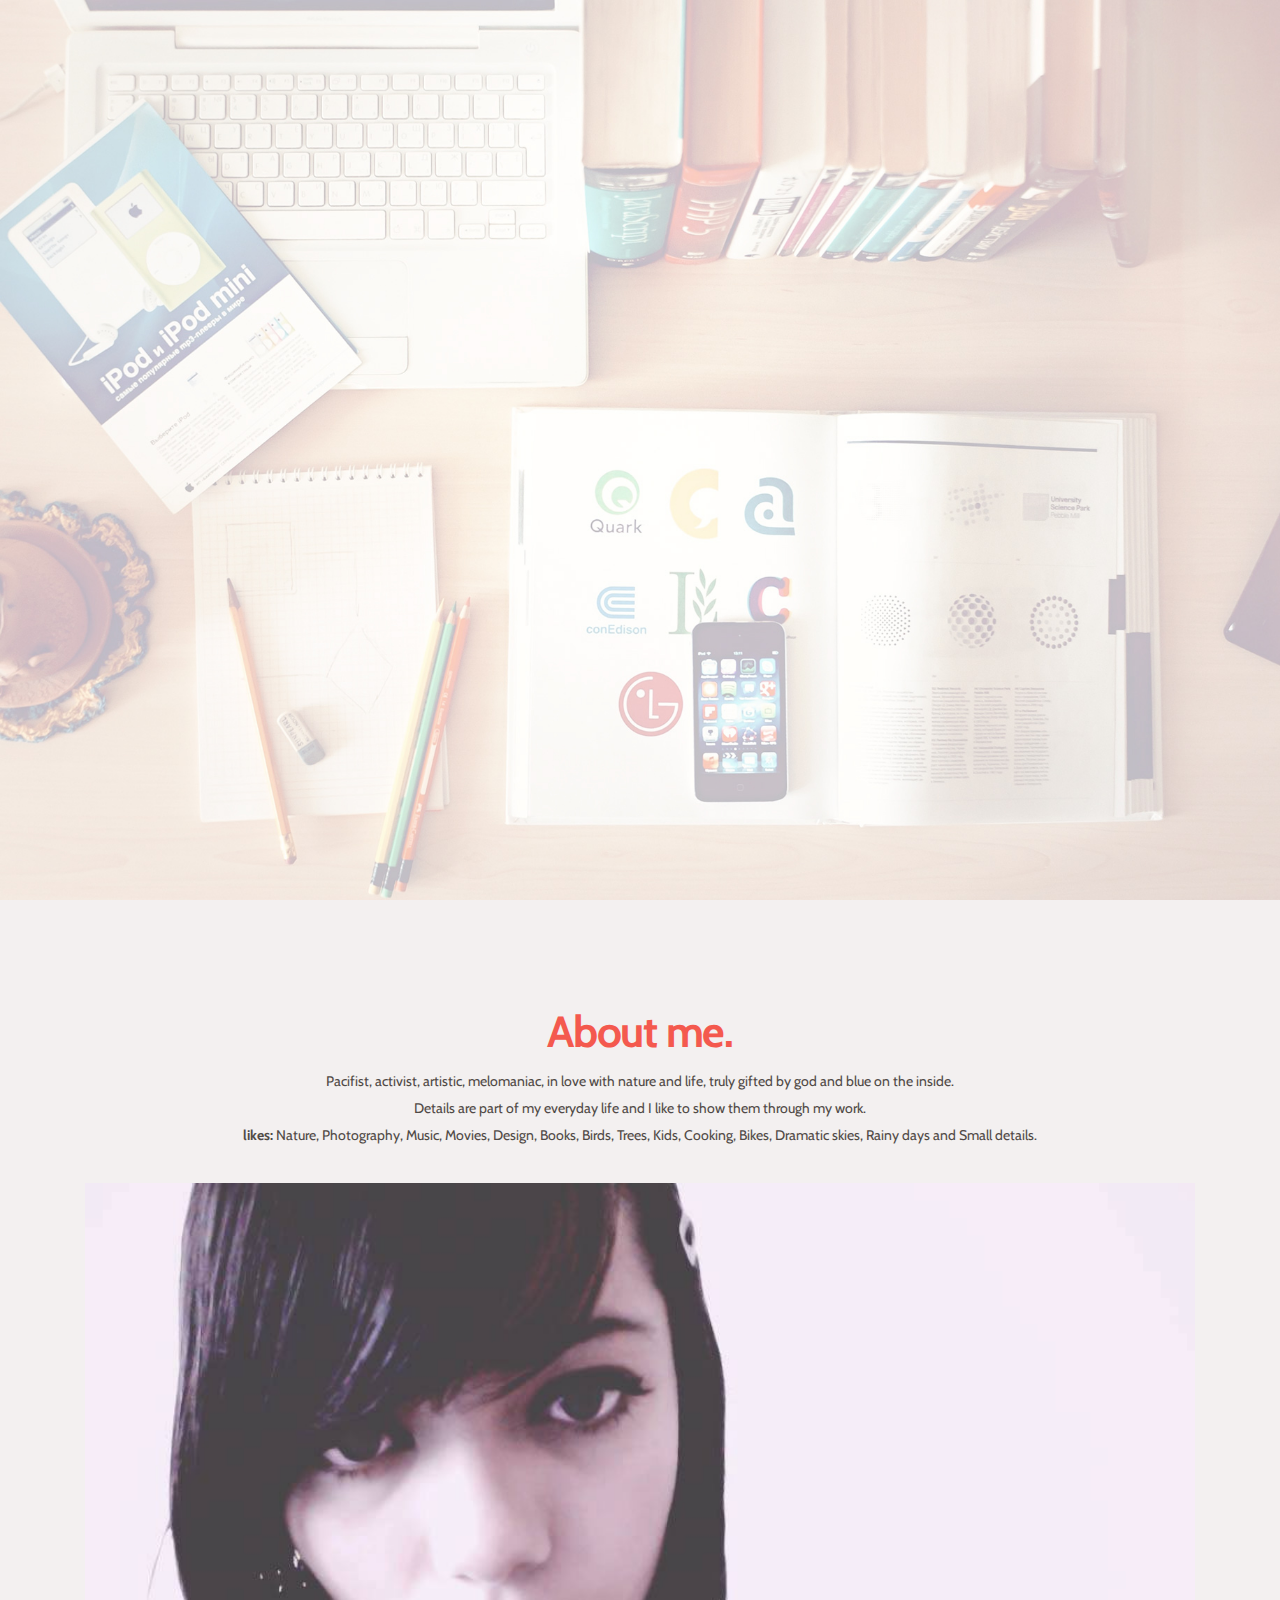
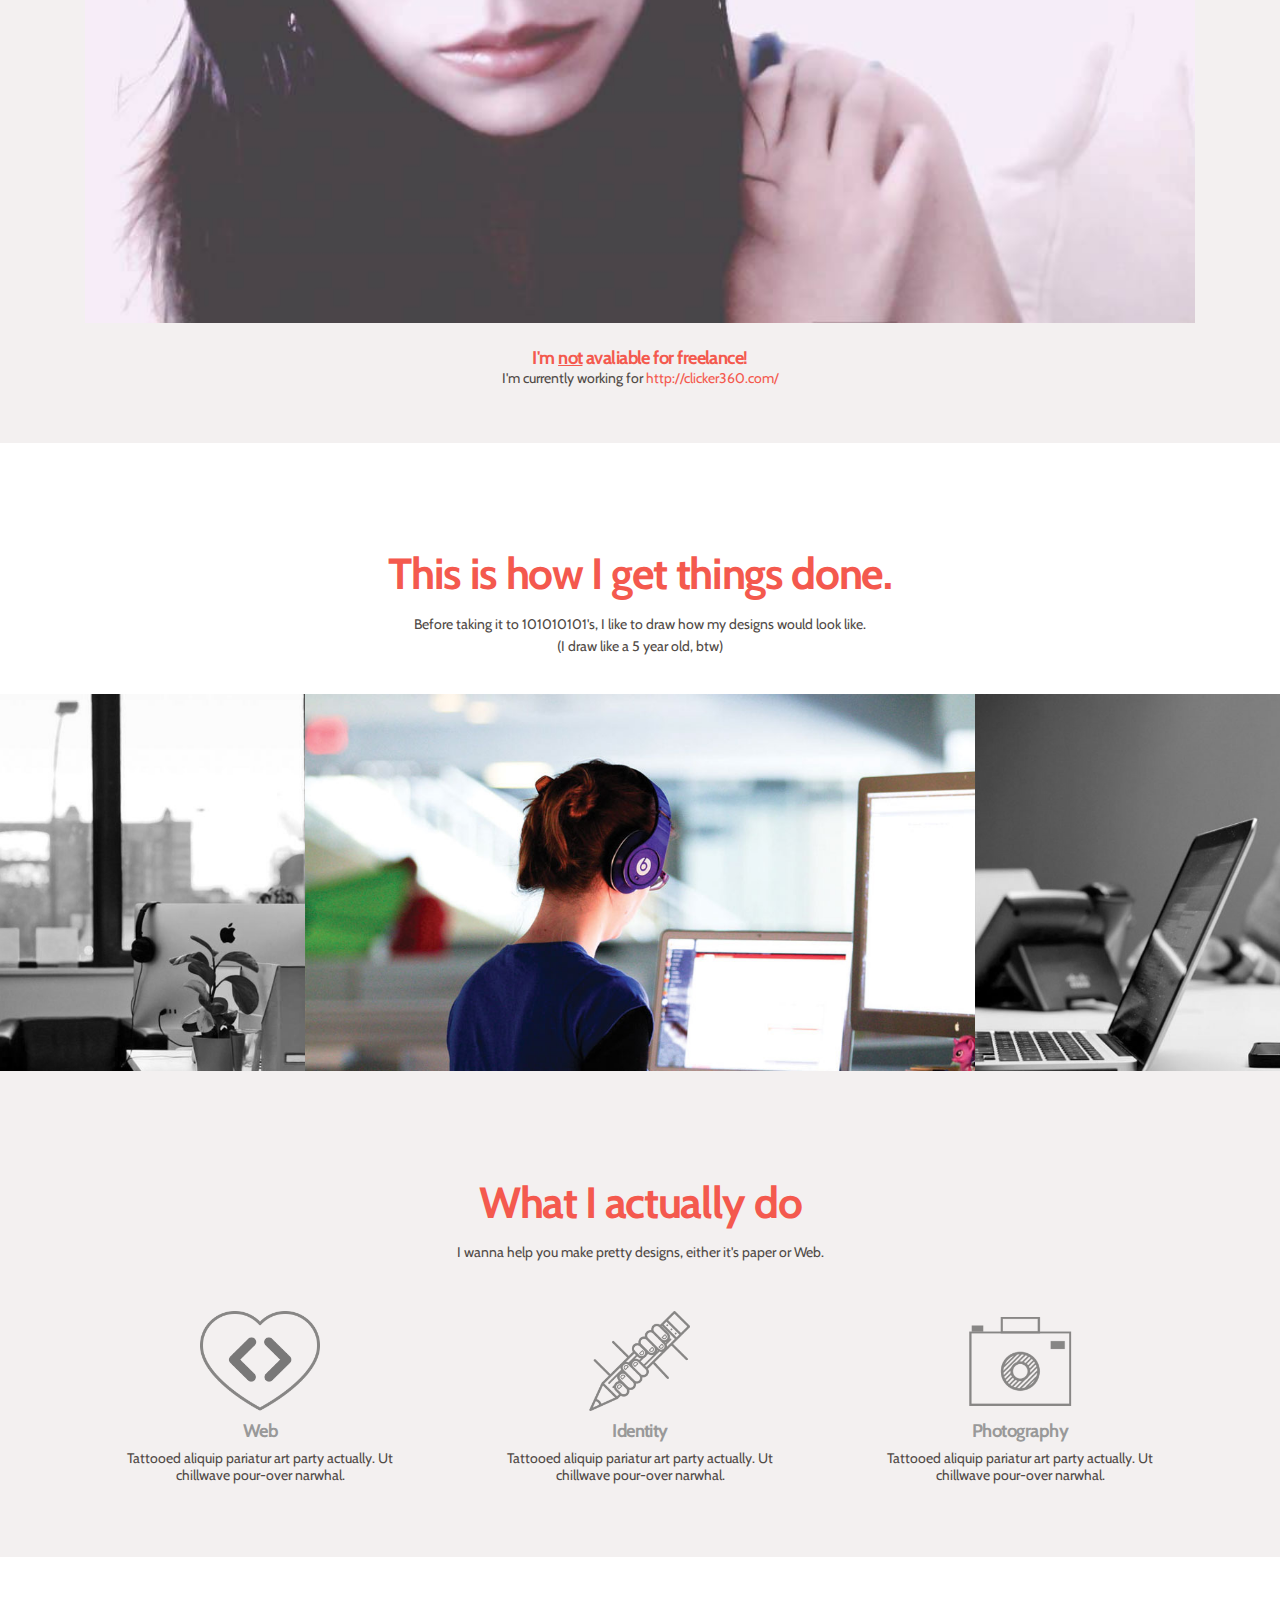
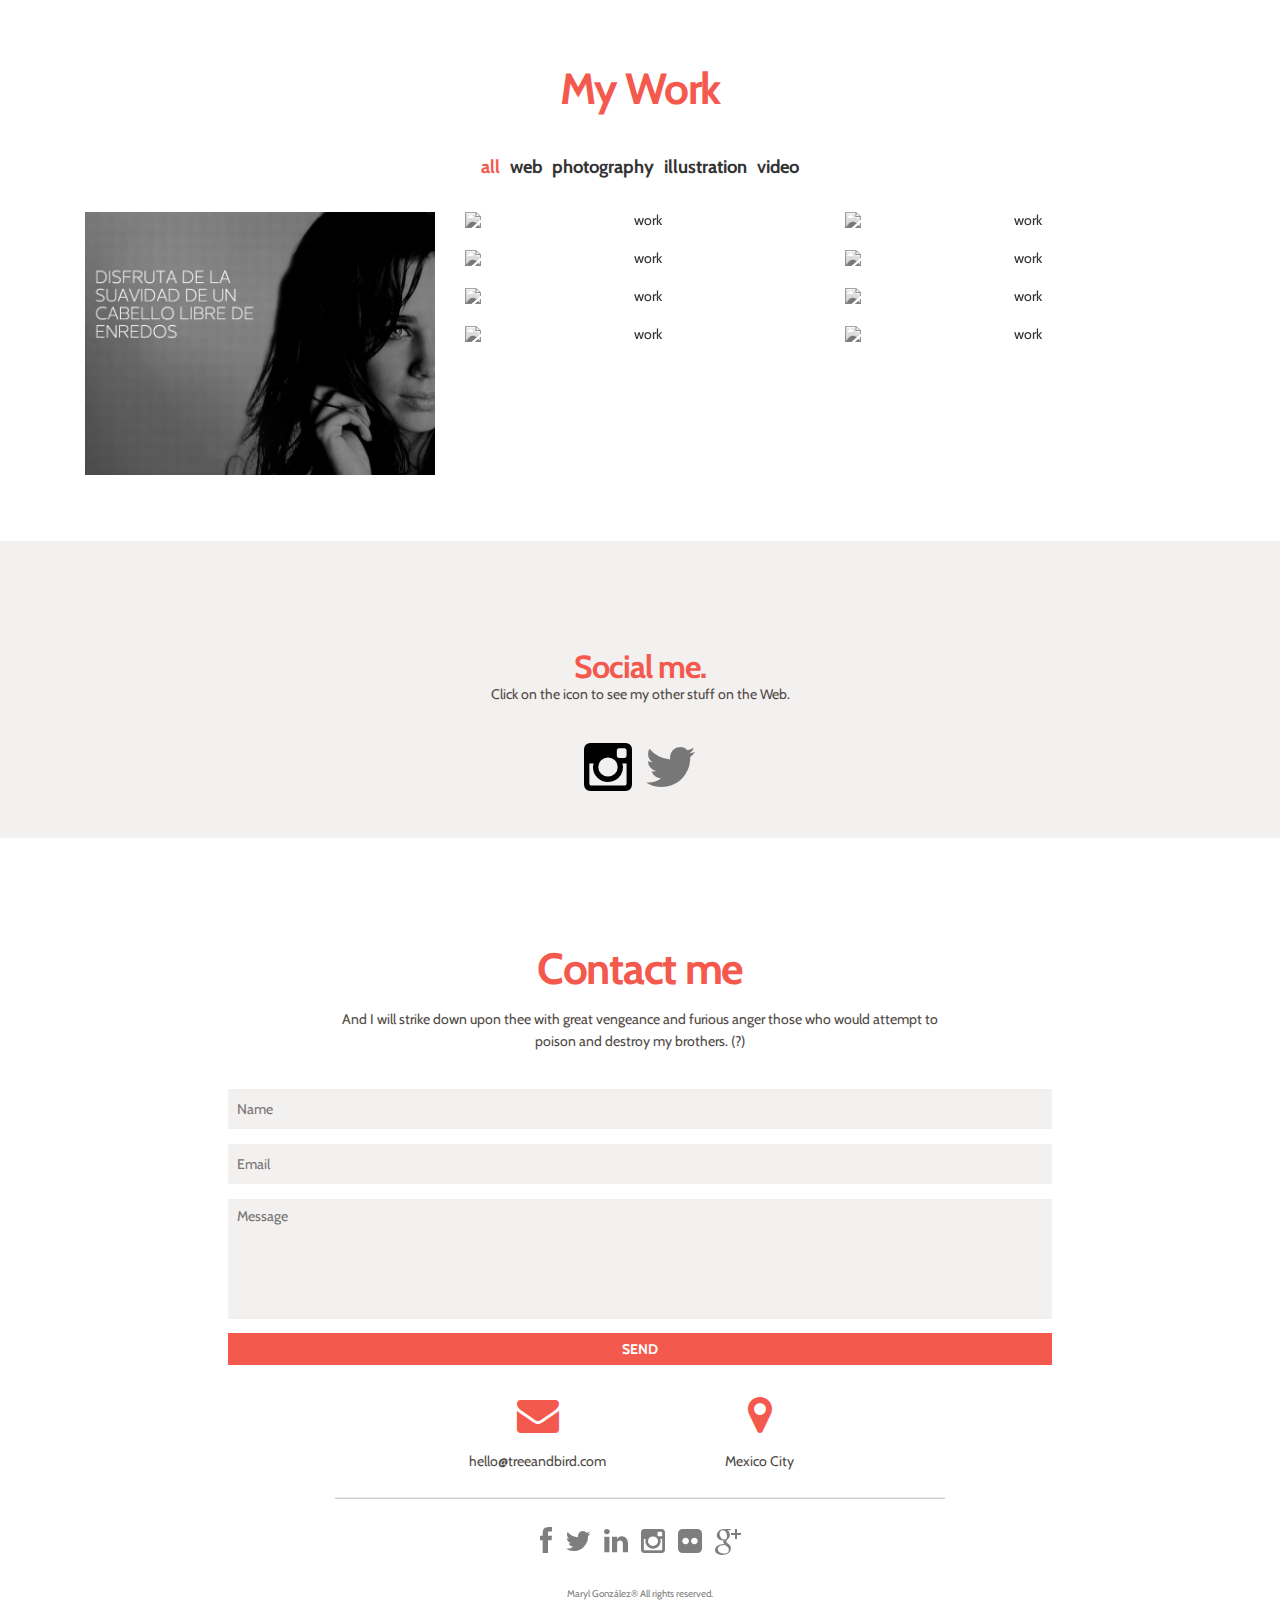
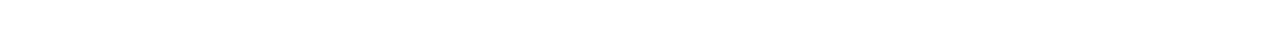
==== commit 9f2e0feb: "Changed nav font size and logo, changed intro styles, added new icons, modified sections bg and chan" ====
--- a/index.html
+++ b/index.html
@@ -1,79 +1,472 @@
 <!DOCTYPE html>
-<html>
-
-  <head>
-    <meta charset='utf-8' />
-    <meta http-equiv="X-UA-Compatible" content="chrome=1" />
-    <meta name="description" content="Portfolio : Portfolio 2013 alt" />
-
-    <link rel="stylesheet" type="text/css" media="screen" href="stylesheets/stylesheet.css">
-
-    <title>Portfolio</title>
-  </head>
-
-  <body>
-
-    <!-- HEADER -->
-    <div id="header_wrap" class="outer">
-        <header class="inner">
-          <a id="forkme_banner" href="https://github.com/marylglez/portfolio">View on GitHub</a>
-
-          <h1 id="project_title">Portfolio</h1>
-          <h2 id="project_tagline">Portfolio 2013 alt</h2>
-
-            <section id="downloads">
-              <a class="zip_download_link" href="https://github.com/marylglez/portfolio/zipball/master">Download this project as a .zip file</a>
-              <a class="tar_download_link" href="https://github.com/marylglez/portfolio/tarball/master">Download this project as a tar.gz file</a>
-            </section>
-        </header>
-    </div>
-
-    <!-- MAIN CONTENT -->
-    <div id="main_content_wrap" class="outer">
-      <section id="main_content" class="inner">
-        <h3>
-<a name="welcome-to-github-pages" class="anchor" href="#welcome-to-github-pages"><span class="octicon octicon-link"></span></a>Welcome to GitHub Pages.</h3>
-
-<p>This automatic page generator is the easiest way to create beautiful pages for all of your projects. Author your page content here using GitHub Flavored Markdown, select a template crafted by a designer, and publish. After your page is generated, you can check out the new branch:</p>
-
-<pre><code>$ cd your_repo_root/repo_name
-$ git fetch origin
-$ git checkout gh-pages
-</code></pre>
-
-<p>If you're using the GitHub for Mac, simply sync your repository and you'll see the new branch.</p>
-
-<h3>
-<a name="designer-templates" class="anchor" href="#designer-templates"><span class="octicon octicon-link"></span></a>Designer Templates</h3>
-
-<p>We've crafted some handsome templates for you to use. Go ahead and continue to layouts to browse through them. You can easily go back to edit your page before publishing. After publishing your page, you can revisit the page generator and switch to another theme. Your Page content will be preserved if it remained markdown format.</p>
-
-<h3>
-<a name="rather-drive-stick" class="anchor" href="#rather-drive-stick"><span class="octicon octicon-link"></span></a>Rather Drive Stick?</h3>
-
-<p>If you prefer to not use the automatic generator, push a branch named <code>gh-pages</code> to your repository to create a page manually. In addition to supporting regular HTML content, GitHub Pages support Jekyll, a simple, blog aware static site generator written by our own Tom Preston-Werner. Jekyll makes it easy to create site-wide headers and footers without having to copy them across every page. It also offers intelligent blog support and other advanced templating features.</p>
-
-<h3>
-<a name="authors-and-contributors" class="anchor" href="#authors-and-contributors"><span class="octicon octicon-link"></span></a>Authors and Contributors</h3>
-
-<p>You can <a href="https://github.com/blog/821" class="user-mention">@mention</a> a GitHub username to generate a link to their profile. The resulting <code>&lt;a&gt;</code> element will link to the contributor's GitHub Profile. For example: In 2007, Chris Wanstrath (<a href="https://github.com/defunkt" class="user-mention">@defunkt</a>), PJ Hyett (<a href="https://github.com/pjhyett" class="user-mention">@pjhyett</a>), and Tom Preston-Werner (<a href="https://github.com/mojombo" class="user-mention">@mojombo</a>) founded GitHub.</p>
-
-<h3>
-<a name="support-or-contact" class="anchor" href="#support-or-contact"><span class="octicon octicon-link"></span></a>Support or Contact</h3>
-
-<p>Having trouble with Pages? Check out the documentation at <a href="http://help.github.com/pages">http://help.github.com/pages</a> or contact <a href="mailto:support@github.com">support@github.com</a> and we’ll help you sort it out.</p>
-      </section>
-    </div>
-
-    <!-- FOOTER  -->
-    <div id="footer_wrap" class="outer">
-      <footer class="inner">
-        <p class="copyright">Portfolio maintained by <a href="https://github.com/marylglez">marylglez</a></p>
-        <p>Published with <a href="http://pages.github.com">GitHub Pages</a></p>
-      </footer>
-    </div>
-
-    
-
-  </body>
+<!--[if IE 8]> 				 <html class="no-js lt-ie9" lang="en" > <![endif]-->
+<!--[if gt IE 8]><!--> <html class="no-js" lang="en" > <!--<![endif]-->
+
+<head>
+	<meta charset="utf-8" />
+	<meta name="viewport" content="width=device-width, initial-scale=1.0, maximum-scale=1, user-scalable=no">
+	<meta http-equiv="X-UA-Compatible" content="IE=edge">
+	<meta name="description" content="Responsive Single Page HTML5 CSS3 Template">
+	<meta name="keywords" content="HTML,CSS,XML,JavaScript,Template,HTML5,CSS3,JS,jQuery,Ajax,portfolio,single-page,one-page,Theme,bootstrap,bootstrap 3,twitter,facebook,instagram">
+
+	<title>Maryl González - Online Portfolio</title>
+
+	<link href="favicon1.ico" rel="icon" type="image/x-icon" />
+	<!-- STYLESHEETS -->
+	<link rel="stylesheet" href="css/bootstrap.css" />
+	<link rel="stylesheet" href="css/font-awesome.min.css">
+	<link rel="stylesheet" href="css/styles.css" />
+	<!-- FONTS -->
+	<link href='http://fonts.googleapis.com/css?family=Cabin:400,700,400italic|Merriweather:900' rel='stylesheet' type='text/css'>
+	<script src="js/custom.modernizr.js"></script>
+
+</head>
+<body>
+	
+	<!-- START PAGE -->
+	<div id="page">	
+	
+		<!-- START HEADER -->
+		<header id="header" class="smooth">
+			<div class="row">
+				<div class="col-xs-12">
+					<div id="intro" class="text-container">
+						<div id="logo">
+							<img src="images/logo.png" alt="logo" />
+						</div>
+						<h1>Hi! My name is Maryl González,
+						<br/>web and graphic developer.</h1>
+						<h2>I like to combine my love for arts & music to create pretty designs.
+						<br/>I have a strong passion for photography and I love rainy days.
+						</h2>
+						<div id="explore"><a class="scroll" href="#team"><i class="icon-angle-down icon-4x"></i></a></div>
+					</div>
+				</div>
+			</div>
+		</header>
+		<!-- END HEADER -->
+		
+		<!-- START TOP-BAR -->
+		<div id="top-bar">
+			<div class="container">
+				<div class="row">
+					<div class="col-md-4">
+						<div id="logo-lettering" >
+							<a class="scroll" href="#header"><img src="images/logo-nav.png" alt="Logo Lettering"/></a>
+							<!-- <span>Maryl González</span> -->
+						</div>
+						<!-- the hidden classes of the official release are no accumlative. that's why we used the @TurchenkoAlex ones.  
+						https://github.com/TurchenkoAlex/bootstrap/tree/3.0.0-wip/dist/css -->
+						<div id="menu-mobile" class="hidden-md hidden-lg">
+							<i class="icon-reorder icon-2x"></i>
+						</div>
+					</div>
+					<div class="col-md-8">
+						<nav id="top-navigation">
+							<ul class="list-inline">
+								<li><a href="#team">about me</a></li>
+								<li><a href="#studio">how I work</a></li>
+								<li><a href="#services">services</a></li>
+								<li><a href="#works">work</a></li>
+								<li><a href="#feed">social</a></li>
+								<li><a href="#contacts">contact</a></li>
+							</ul>
+						</nav>
+					</div>
+				</div>
+			</div>
+		</div>
+		<!-- END TOP-BAR -->	
+		
+		<!-- START TEAM SECTION -->
+		<section id="team">
+			<div class="row">
+				<div class="col-xs-12 col-sm-8 col-sm-offset-2 intro">
+					<h1>About me.</h1>
+					<p>Pacifist, activist, artistic, melomaniac, in love with nature and life, truly gifted by god and blue on the inside.</p> 
+					<p>Details are part of my everyday life and I like to show them through my work.</p>
+<p><b>likes:</b> Nature, Photography, Music, Movies, Design, Books, Birds, Trees, Kids, Cooking, Bikes, Dramatic skies, Rainy days and Small details. </p>
+
+				</div>
+			</div>
+
+
+			<div class="container row">
+	
+				<div class="col-xs-12 col-sm-12 col-sm-offset-0 member">
+					<div class="member-photo">
+						<img src="images/team/you.jpg" alt="Team Member 4">
+						<div class="member-hover hidden-xs hidden-sm">
+							<div class="list-container">
+								<ul class="list-inline social">
+									<li><a href="#contacts" class="mail scroll"><i class="icon-envelope icon-3x"></i></a></li>
+								</ul>
+							</div>
+						</div>
+					</div>
+					<h5>I'm <u>not</u> avaliable for freelance!</h5>
+					<p>I'm currently working for <a href="http://clicker360.com/">http://clicker360.com/</a></p>
+					<div class="list-container visible-xs visible-sm">
+						<ul class="list-inline">
+							<li><a href="#contacts" class="mail scroll"><i class="icon-envelope icon-2x"></i></a></li>
+						</ul>
+					</div>	
+				</div>		
+			</div>
+		</section>
+		<!-- END TEAM SECTION -->
+		
+		<!-- START STUDIO SECTION -->
+		<section id="studio">
+			<div class="row">
+				<div class="col-xs-12 col-sm-6 col-sm-offset-3 intro">
+					<h1>This is how I get things done.</h1>
+					<p>Before taking it to 101010101's, I like to draw how my designs would look like.
+					<br/>(I draw like a 5 year old, btw)</p>
+				</div>
+			</div>
+			<div class="studio">
+				<div class="row">
+					<div class="col-xs-12">
+						<div id="swiper" class="swiper-container">
+							<div class="swiper-wrapper">
+								<div class="swiper-slide"><img src="images/how/1.jpg" alt="slider image 1" ></div>
+								<div class="swiper-slide"><img src="images/how/2.jpg" alt="slider image 2"></div>
+								<div class="swiper-slide"><img src="images/how/3.jpg" alt="slider image 3"/></div>
+								<div class="swiper-slide"><img src="images/how/4.jpg" alt="slider image 4"/></div>
+								<div class="swiper-slide"><img src="images/how/2.jpg" alt="slider image 5"/></div>
+								<div class="swiper-slide"><img src="images/how/3.jpg" alt="slider image 6"/></div>
+							</div>
+						</div>
+					</div>
+				</div>
+			</div>
+		</section>
+		<!-- END STUDIO SECTION -->
+		
+		<!-- START SERVICES SECTION -->
+		<section id="services">
+			<div class="row">
+				<div class="col-xs-12 col-sm-6 col-sm-offset-3 intro">
+					<h1>What I actually do</h1>
+					<p> I wanna help you make pretty designs, either it's paper or Web.</p>
+				</div>
+			</div>
+			<div id="services-list" class="container row">
+				<div class="col-xs-3 col-sm-6 col-md-4">
+					<div id="web" class="service smooth">
+						<img  src="images/services/web.png" alt="Web Design">	
+						<h5 class="hidden-xs">Web</h5>
+						<p class="hidden-xs">Tattooed aliquip pariatur art party actually.  Ut chillwave pour-over narwhal.</p>
+					</div>
+				</div>
+				<div class="col-xs-3 col-sm-6 col-md-4">
+					<div id="illustration" class="service smooth">
+						<img  src="images/services/identity.png" alt="Identity">	
+						<h5 class="hidden-xs">Identity</h5>
+						<p class="hidden-xs">Tattooed aliquip pariatur art party actually.  Ut chillwave pour-over narwhal.</p>
+					</div>
+				</div>
+				<div class="col-xs-3 col-sm-6 col-md-4">
+					<div id="video" class="service smooth">
+						<img  src="images/services/photography.png" alt="Photography">	
+						<h5 class="hidden-xs">Photography</h5>
+						<p class="hidden-xs">Tattooed aliquip pariatur art party actually.  Ut chillwave pour-over narwhal.</p>
+					</div>
+				</div>
+			</div>
+			<div class="container">
+			<div class="row">
+				<div class="col-xs-12 col-sm-12 col-md-12 col-lg-12">
+				    <ul id="web-skills" class="skills-bar">
+					    <li><span class="expand" data-width="50%"></span><em>Illustrator</em></li>
+					    <li><span class="expand" data-width="80%"></span><em>Photoshop</em></li>
+				    </ul>
+				    <ul id="web-skills" class="skills-bar">
+					    <li><span class="expand" data-width="10%"></span><em>HTML 5</em></li>
+					    <li><span class="expand" data-width="20%"></span><em>CSS 3</em></li>
+					    <li><span class="expand" data-width="90%"></span><em>jQuery</em></li>
+				    </ul>
+				    <ul id="illustration-skills" class="skills-bar">
+					    <li><span class="expand" data-width="50%"></span><em>Illustrator</em></li>
+				    </ul>
+				    <ul id="video-skills" class="skills-bar">
+					    <li><span class="expand" data-width="50%"></span><em>After Effects</em></li>
+					    <li><span class="expand" data-width="60%"></span><em>Premiere</em></li>
+					    <li><span class="expand" data-width="30%"></span><em>Final Cut</em></li>
+				    </ul>
+				</div>
+			</div>
+		</div>
+		</section>
+		<!-- END SERVICES SECTION -->
+		
+		<!-- START WORKS SECTION -->
+		<section id="works">
+			<div class="row">
+				<div class="col-xs-12 col-sm-6 col-sm-offset-3 intro">
+					<h1>My Work</h1>
+<!-- 					<p>Blessed is he who, in the name of charity and good will, shepherds the weak through the valley of darkness, for he is truly his brother's keeper and the finder of lost children.</p> -->
+				</div>
+			</div>	
+			<div id="w-filter" class="row">
+				<div class="col-xs-12">
+					<div id="work-filter" class="center-list">
+					    <ul class="list-inline hidden-xs">
+					        <li class="filter active" data-filter="all">all</li>
+					        <li class="filter" data-filter="web">web</li>
+					        <li class="filter" data-filter="photography">photography</li>
+					        <li class="filter" data-filter="illustration">illustration</li>
+					        <li class="filter" data-filter="video">video</li>
+					    </ul>
+					</div>
+				</div>
+			</div>
+			<div id="work-container" class="container row">
+				<div class="col-xs-12 col-sm-4 mix all web">
+					<div id="work-1" class="work">
+						<img src="images/720.jpg" alt="work" />
+						<div class="work-info">
+							<h6>Sample Caption 1</h6>
+						</div>
+					</div>
+				</div>
+				<div class="col-xs-12 col-sm-4 mix all web">
+					<div id="work-2" class="work">
+						<img src="http://placehold.it/720x540/F4594E/1a1a1a&amp;text=aspect+ratio+4:3" alt="work"  />
+						<div class="work-info">
+							<h6>Sample Caption 2</h6>
+						</div>
+					</div>
+				</div>
+				<div class="col-xs-12 col-sm-4 end mix all web">
+					<div id="work-3" class="work">
+						<img src="http://placehold.it/720x540/F4594E/1a1a1a&amp;text=720x540" alt="work" />
+						<div class="work-info">
+							<h6>Sample Caption 3</h6>
+						</div>
+					</div>
+				</div>
+				<div class="col-xs-12 col-sm-4 mix all web">
+					<div id="work-4" class="work">
+						<img src="http://placehold.it/720x540/F4594E/1a1a1a&amp;text=aspect+ratio+4:3" alt="work"  />
+						<div class="work-info">
+							<h6>Sample Caption 4</h6>
+						</div>
+					</div>
+				</div>
+				<div class="col-xs-12 col-sm-4 mix all illustration">
+					<div id="work-5" class="work">
+						<img src="http://placehold.it/720x540/F4594E/1a1a1a&amp;text=720x540" alt="work"  />
+						<div class="work-info">
+							<h6>Sample Caption 5</h6>
+						</div>
+					</div>
+				</div>
+				<div class="col-xs-12 col-sm-4 mix all photography">
+					<div id="work-6" class="work">
+						<img src="http://placehold.it/720x540/F4594E/1a1a1a&amp;text=aspect+ratio+4:3" alt="work" />
+						<div class="work-info">
+							<h6>Sample Caption 6</h6>
+						</div>
+					</div>
+				</div>
+				<div class="col-xs-12 col-sm-4 end mix all video">
+					<div id="work-7" class="work">
+						<img src="http://placehold.it/720x540/F4594E/1a1a1a&amp;text=720x540" alt="work" />
+						<div class="work-info">
+							<h6>Sample Caption 7</h6>
+						</div>
+					</div>
+				</div>
+				<div class="col-xs-12 col-sm-4 mix all video">
+					<div id="work-8" class="work">
+						<img src="http://placehold.it/720x540/F4594E/1a1a1a&amp;text=aspect+ratio+4:3" alt="work" />
+						<div class="work-info">
+							<h6>Sample Caption 8</h6>
+						</div>
+					</div>
+				</div>
+				<div class="col-xs-12 col-sm-4 mix all video">
+					<div id="work-9" class="work">
+						<img src="http://placehold.it/720x540/F4594E/1a1a1a&amp;text=720x540" alt="work" />
+						<div class="work-info">
+							<h6>Sample Caption 9</h6>
+						</div>
+					</div>
+				</div>
+			</div>
+		</section>
+		<!-- END WORKS SECTION -->
+		
+		<!-- START SOCIAL SECTION -->
+		<section id="feed">
+			<div class="row">
+				<div class="col-xs-12 col-sm-6 col-sm-offset-3 intro">
+					<h2>Social me.</h2>
+					<p>Click on the icon to see my other stuff on the Web.</p>
+				</div>
+			</div>
+
+			<div class="row">
+				<div class="col-xs-12 col-sm-12">
+			
+					    <ul id="social-feed" class="centerUl">
+<!-- 					    	 <li id="flickr-feed" class="active"><a><i class="icon-flickr icon-4x"></i></a></li> -->
+					        <li id="instagram-feed" class="active"><a><i class="icon-instagram icon-4x"></i></a></li>
+					        <li id="twitter-feed"><a><i class="icon-twitter icon-4x"></i></a></li>
+					    </ul>
+					</div>
+			
+			</div>
+			<!-- START FLICKR FEED -->
+<!-- 			<div id="flickr" class="row feed"></div> -->
+			<!-- END TWITTER FEED -->
+
+			<!-- START INSTAGRAM FEED -->
+			<div id="instagram" class="row feed"></div>
+			<!-- END INSTAGRAM FEED -->
+
+			<!-- START TWITTER FEED -->
+			<div id="twitter" class="row feed"></div>
+			<!-- END TWITTER FEED -->
+			
+		</section>
+		<!-- END SOCIAL SECTION -->
+		
+		<!-- START CONTACTS SECTION -->
+		<section id="contacts">
+			<div class="row">
+				<div class="col-xs-12 col-sm-6 col-sm-offset-3 intro">
+					<h1>Contact me</h1>
+					<p>And I will strike down upon thee with great vengeance and furious anger those who would attempt to poison and destroy my brothers. (?)</p>
+				</div>
+			</div>
+			<div class="row">
+				<div class="col-xs-12 col-sm-8 col-sm-offset-2">
+					<form id="contact-form" action="/" method="post">
+						<div class="row">	
+							<div class="col-xs-12 formContainer">
+								<input type="text" name="name" id="name" value="" class="requiredField" placeholder="Name">
+							</div>
+							<div class="col-xs-12 formContainer">
+								<input type="text" name="email" id="email" value="" class="requiredField email" placeholder="Email">
+							</div>
+							<div class="col-xs-12 formContainer">
+								<textarea name="message" id="message" rows="20" cols="30" class="requiredField" placeholder="Message"></textarea>
+							</div>
+							<div class="col-xs-12 formContainer">
+								<input type="hidden" name="submitted" id="submitted" class="button" value="SEND"><button id="submit" class="btn" type="submit">SEND</button>
+							</div>
+							<div class="col-xs-12 formContainer">
+								<p id="error" data-alert class="alert">Please fill in all data correctly.</p>
+								<p id="thanks" data-alert class="alert alert-success">Thanks. We'll get back to you as soon as possible.</p>
+								<p id="timedout" data-alert class="alert">The connection to the server timed out.</p>
+								<p id="state" data-alert class="alert"></p>
+							</div>
+						</div>
+					</form>
+				</div>
+			</div>
+			<div class="row">
+				<div class="col-xs-12 col-sm-5 col-sm-offset-4">
+					<div class="contact-info">
+						<div class="row">
+							<div class="col-sm-5 contact">
+								<div class="icon">
+									<a><i class="icon-envelope icon-3x"></i></a>	
+								</div>
+								<p>hello@treeandbird.com</p>
+							</div>
+							<div class="col-sm-5 contact">
+								<div class="icon">
+									<a href="#"><i class="icon-map-marker icon-3x"></i></a>	
+								</div>
+								<p>Mexico City</p>
+							</div>
+					</div>
+				</div>
+			</div>
+		</section>
+		<!-- END CONTACTS SECTION -->
+		
+		<!-- START FOOTER -->
+		<footer>
+			<div class="row">
+				<div class="col-xs-12 col-sm-6 col-sm-offset-3">
+					<hr/>
+					 <div id="social-profiles">
+						<ul class="centerUl">
+							<li><a><i class="icon-facebook icon-2x"></i></a></li>
+							<li><a href="https://twitter.com/maryl_" target="_blank"><i class="icon-twitter icon-2x"></i></a></li>
+							<li><a><i class="icon-linkedin icon-2x"></i></a></li>
+							<li><a><i class="icon-instagram icon-2x"></i></a></li>
+							<li><a><i class="icon-flickr icon-2x"></i></a></li>
+							<li><a><i class="icon-google-plus icon-2x"></i></a></li>
+						
+						</ul>
+					</div>
+				</div>
+			</div>
+			<div class="row">
+				<div class="col-xs-12 col-sm-6 col-sm-offset-3">
+				<p id="copyrights">Maryl González® All rights reserved.</p>
+				</div>
+			</div>
+		</footer>
+		<!-- END FOOTER -->
+	</div>
+	<!-- END PAGE -->
+	
+	<!-- START PROJECT PAGE -->
+	<div id="project-page">
+	
+		<!-- START PROJECT-TOP-BAR -->
+		<div id="project-top-bar">
+			<div class="row">
+				<div class="col-xs-2">
+					<div id="previous-project"></div>
+					<div id="previous-project-name"></div>
+				</div>
+				<div class="col-xs-8">
+					<div id="close-project"></div>
+				</div>
+				<div class="col-xs-2">
+					<div id="next-project"></div>
+					<div id="next-project-name"></div>
+				</div>
+			</div>
+
+		</div>	
+		<!-- END PROJECT-TOP-BAR -->
+		
+		<!-- START PROJECT -->
+		<div id="project"></div>
+		<!-- END PROJECT -->
+	</div>
+	<!-- END PROJECT PAGE -->
+	
+	<!-- Bootstrap Scripts -->
+	<script src="js/jquery.js"></script>
+	<script src="js/bootstrap.min.js"></script>
+
+	<!-- Jquery Scripts -->
+	<script src="js/jquery.mixitup.min.js"></script>
+	<script src="js/jquery.easing.js"></script>
+	
+	<!-- Swiper Plugin -->
+	<script  src="js/idangerous.swiper-1.9.3.js"></script>
+	
+	<!-- Feed Plugins -->
+	<script src="js/jquery.timeago.js"></script>
+	<script src="js/tweetable.jquery.js"></script>
+	<script src="js/jquery.flickr.js"></script>
+	<script src="js/jquery.instagram.js"></script>
+	
+	<!-- Cotton Specific Scripts -->
+	<script src="js/scripts.js"></script>
+	<!-- Enable responsive features in IE8 with Respond.js (https://github.com/scottjehl/Respond) -->
+    <script src="js/respond.min.js"></script>
+	
+</body>
 </html>
--- a/css/styles.css
+++ b/css/styles.css
@@ -0,0 +1,420 @@
+/* ==========================================================================
+   General Styles
+   ========================================================================== */
+
+html,body,#page{width: 100%;height: 100%;margin: 0px;padding: 0px; -webkit-box-sizing: border-box;
+     -moz-box-sizing: border-box;
+          box-sizing: border-box;}
+html{-webkit-font-smoothing: antialiased;}
+body {background: #fff; font-family: 'Cabin','Helvetica Neue';line-height: 1.2em;}   
+h1,h2,h3,h4,h5,h6{color: #f4594e;letter-spacing: -0.03em;font-weight: bold; font-weight: 900; font-family: 'Cabin','Helvetica Neue';}
+
+a{color: #f4594e; cursor:pointer;}
+p{color: #504a46;font-size: 1.125em;line-height: 1.5625em;}
+select{color: #fff;padding: 0 1em; height: 2.4em;outline: none;border: 0;border-radius: 0 !important;background: url('../images/arrow-down.png') no-repeat right 0.8em #f4594e;-webkit-appearance: none;}
+time{color:#f4594e;}
+/* ==========================================================================
+   helpers
+   ========================================================================== */
+
+.text-right{text-align: right;}
+.intro{margin-bottom: 3.125em;text-align: center;}
+.fixed{position:fixed;top:-60px;}
+.smooth,.smooth img{-webkit-transition: all 0.4s ease-in-out;-moz-transition: all 0.4s ease-in-out;-o-transition: all 0.4s ease-in-out;transition: all 0.4s ease-in-out;}
+
+.center-list ul{position: relative;left: 50%;display: block;float: left;overflow:visible;}
+.center-list ul li {position: relative;right: 50%;float: left;}
+
+/*class to center lists, use this*/
+.centerUl{text-align:center;padding:0;margin: 0 auto;}
+/*distance between icons*/
+.centerUl li{ display: inline;text-align: center; margin:0 5px;}
+
+.flex-video {
+position: relative;
+padding-top: 25px;
+padding-bottom: 67.5%;
+height: 0;
+margin-bottom: 16px;
+overflow: hidden;
+}
+ 
+.flex-video .widescreen { padding-bottom: 57.25%; }
+.flex-video .vimeo { padding-top: 0; }
+ 
+.flex-video iframe,
+.flex-video object,
+.flex-video embed {
+position: absolute;
+top: 0;
+left: 0;
+width: 100%;
+height: 100%;
+}
+@media only screen and (max-device-width: 800px), only screen and (device-width: 1024px) and (device-height: 600px), only screen and (width: 1280px) and (orientation: landscape), only screen and (device-width: 800px), only screen and (max-width: 767px) {
+.flex-video { padding-top: 0; }
+}
+
+
+
+/* ==========================================================================
+   Header Styles
+   ========================================================================== */
+
+#header{overflow:hidden;height:auto;background: url('../images/intro.jpg') fixed no-repeat; height:100%;}
+.no-touch #header{-webkit-background-size: cover;-moz-background-size: cover;-o-background-size: cover;background-size: cover;background-attachment: fixed;}
+
+#logo{display:none;}
+#logo img{width:100px;}
+   
+/* Intro Styles */
+   
+#intro{text-align: center; color: #504a46;}  
+#intro h1{font-family margin-top: 0.5em;margin-bottom: 0;color: #504a46; font-size: 1.875em;opacity:0;padding-top: 2em;}
+#intro h2{margin-bottom: 0;font-size: 0.5em;opacity:0;padding-top: 2em;}
+#intro p{color:#ef4c22;}
+
+#explore {opacity:0;margin-top: 0em;}
+#explore a {text-decoration: none;}
+#explore a i{font-size:6em;margin:0 auto; color:white; cursor:pointer; color:#ef4c22;-webkit-transition: all 0.3s ease-in-out;-moz-transition: all 0.3s ease-in-out;-o-transition: all 0.3s ease-in-out;transition: all 0.3s ease-in-out;}
+.touch #explore a i:hover,.no-touch #explore a i:hover{color:#f4594e;}
+
+/* ==========================================================================
+   Navigation Styles
+   ========================================================================== */
+
+#top-bar{position:fixed;top:-75px;z-index: 999;width:100%;height:auto;background-color:#fff;}
+#top-navigation ul{display:none;font-size: 1.5em;margin-top: 0.7em;}
+#top-navigation li{width:100%; margin-bottom: 1em; }
+#top-navigation li a{text-decoration:none;-webkit-transition: all 0.3s ease-in-out;-moz-transition: all 0.3s ease-in-out;-o-transition: all 0.3s ease-in-out;transition: all 0.3s ease-in-out;}
+#top-navigation li:not(active) a{color:#000;}
+#top-navigation li.active a, #top-navigation li:hover a{color:#f4594e;}
+
+#logo-lettering img{height: 3.5em;}
+
+#menu-mobile i{position:absolute;top:0.3em;right:0.6em; color: #ef4c22; cursor:pointer;}
+#menu-mobile:hover i,#menu-mobile.active i{color:#f4594e;}
+
+/* ==========================================================================
+   All Section Styles
+   ========================================================================== */
+   
+section{padding-top: 3.125em;padding-bottom: 1.875em;text-align: center;}
+section h1,.intro p{margin-bottom: 0.357em; }  
+
+
+/* ==========================================================================
+   Team Styles
+   ========================================================================== */
+
+.member{margin-bottom: 2em;min-height: 230px;}
+.member:last-child{margin-bottom: 0em;}
+.member h5{margin-top: 1em;margin-bottom: 0;font-size: 1.125em;}
+.member p{margin-bottom: 0;font-size: 0.75em;}
+
+.member-photo{position:relative; overflow: hidden; margin-bottom: 1.8em;background: #000;}
+.member-photo img{width: 100%;display:block;margin: 0 auto;}
+
+.member-hover{position: absolute;top: 0;right: 0;width: 100%;height: 100%;background-color: rgb(244,89,78);background-color: rgba(244,89,78,0);-webkit-transition: background-color 0.4s ease-in-out;-moz-transition: background-color 0.4s ease-in-out;-o-transition: background-color 0.4s ease-in-out;transition: background-color 0.4s ease-in-out;}
+
+/* Social List */
+
+.member .list-container{position:relative;display:table;margin:0 auto;height:100%;opacity:0;-webkit-transition: opacity 0.4s ease-in-out;-moz-transition: opacity 0.4s ease-in-out;-o-transition: opacity 0.4s ease-in-out;transition: opacity 0.4s ease-in-out;}
+ul.social{display:table-cell;margin: 0;padding: 0;vertical-align:middle;text-align:center;}
+ul.social li{display:inline-block;margin:0 0.5em;margin-left: 0;}
+ul.social li a{text-decoration: none;}
+ul.social li a i{color: black;}
+ul.social li a:hover i{color:white;}
+
+
+.image-hover{display:none;}
+
+/* Adjusts for Mobile Version - social icons outside hover */
+.member .list-container.visible-xs{opacity:1; margin-top: 0.5em;}
+.member .list-container.visible-xs .list-inline{margin:0 auto;}
+.member .list-container.visible-xs ul li a{color: black; margin-top: 3em; text-decoration: none;}
+
+
+/* Animations */
+.member-photo:hover .member-hover{background-color: rgba(244,89,78,0.5);}
+.member-photo:hover .list-container{opacity:0.9;}
+
+/* Team Images Change Hover */
+.member-photo:hover .image{display:none;}
+.member-photo:hover .image-hover{display:inherit;}
+
+/* ==========================================================================
+   Studio Styles
+   ========================================================================== */
+section#studio{padding-bottom: 0;overflow:hidden;}
+#studio, #contacts{background:#fff;}	
+.swiper-slide:not(.swiper-slide-active) img{-webkit-filter: grayscale(100%);filter: url("data:image/svg+xml;filter: gray;utf8,<svg xmlns=\'http://www.w3.org/2000/svg\'><filter id=\'grayscale\'><feColorMatrix type=\'matrix\' values=\'0.3333 0.3333 0.3333 0 0 0.3333 0.3333 0.3333 0 0 0.3333 0.3333 0.3333 0 0 0 0 0 1 0\'/></filter></svg>#grayscale");}
+
+/* Swiper - Mobile Touch Slider CSS 
+   http://www.idangero.us/sliders/swiper 
+*/
+   
+/* Swiper Styles */
+.swiper-container {position:relative;z-index:1;overflow:hidden;margin:0 auto;-webkit-backface-visibility:hidden;-moz-backface-visibility:hidden;-ms-backface-visibility:hidden;-o-backface-visibility:hidden;backface-visibility:hidden;/* Fix of Webkit flickering */}
+.swiper-wrapper {position:relative;width:100%;-webkit-transition-timing-function:ease;-moz-transition-timing-function:ease;-ms-transition-timing-function:ease;-o-transition-timing-function:ease;transition-timing-function:ease;-webkit-transition-duration:0s;-moz-transition-duration:0s;-ms-transition-duration:0s;-o-transition-duration:0s;transition-duration:0s;-webkit-transition-property:-webkit-transform, left, top;-moz-transition-property:-moz-transform, left, top;-ms-transition-property:-ms-transform, left, top;-o-transition-property:-o-transform, left, top;transition-property:transform, left, top;-webkit-transform:translate3d(0px,0,0);-moz-transform:translate3d(0px,0,0);-ms-transform:translate3d(0px,0,0);-o-transform:translate3d(0px,0,0);-o-transform:translate(0px,0px);transform:translate3d(0px,0,0);}
+.swiper-slide {float: left;}
+.swiper-slide img{width: 100%;}
+
+/* IE10 Windows Phone 8 Fixes */
+.swiper-wp8-horizontal {-ms-touch-action: pan-y;}
+.swiper-wp8-vertical {-ms-touch-action: pan-x;}
+
+/* Specify Swiper's Size: */
+.swiper-container, .swiper-slide {width: 100%;}
+.swiper-container{overflow: visible;margin: 0 auto;max-width: 670px;height: 50px;}
+
+/* ==========================================================================
+   Services Styles
+   ========================================================================== */
+   
+.service{padding:10px 0;color:#999;text-align: center;cursor:pointer;}
+.service h5{margin-bottom: 0;margin-bottom: 0.5em;color:#999;font-size: 1.3125em;-webkit-transition: all 0.4s ease-in-out;-moz-transition: all 0.4s ease-in-out;-o-transition: all 0.4s ease-in-out;transition: all 0.4s ease-in-out;}
+.service p{padding:0 1em;font-size: 1em;line-height:1.2em;}
+.service img{margin-top:0;width: 100%;height: auto;max-height: 100px;}
+.service:not(active) img{opacity:0.5;}
+.service:hover img, .service.active img{opacity:1;}
+
+.skills-bar {display:none;padding:0; margin-top:2em;list-style: none;}
+.skills-bar li {position:relative;margin-bottom: 30px;height: 40px;background: #504a46;}
+.skills-bar li:last-child {margin-bottom: 0px;}
+.skills-bar li em {position: absolute;top: 10px;color:white;font-weight: bold;}
+.expand {position: absolute;left: 0;height: 40px;background: #f4594e;}
+
+/* Animations */
+.service:hover, .service.active{color: #1a1a1a;}
+.service:hover h5, .service.active h5{color: #f4594e;}
+
+/* ==========================================================================
+   Work Styles
+   ========================================================================== */
+   
+#works{padding-bottom: 3.25em;background-color:#fff;overflow-x: hidden;}
+#works .intro{margin-bottom:1.5em;}
+#w-filter.row select.visible-xs{width:100%;}
+
+.work {position:relative;overflow:hidden; margin-bottom: 1.5em;cursor:pointer;}
+.work img{position: relative; width:100%;top:0;-webkit-transition: top 0.3s ease-in-out;-moz-transition: top 0.3s ease-in-out;-o-transition: top 0.3s ease-in-out;transition: top 0.3s ease-in-out; display:block;-webkit-filter: grayscale(100%);filter: url("data:image/svg+xml;filter: gray;utf8,<svg xmlns=\'http://www.w3.org/2000/svg\'><filter id=\'grayscale\'><feColorMatrix type=\'matrix\' values=\'0.3333 0.3333 0.3333 0 0 0.3333 0.3333 0.3333 0 0 0.3333 0.3333 0.3333 0 0 0 0 0 1 0\'/></filter></svg>#grayscale");}
+
+#work-filter{margin:0;margin-bottom: 0.5em;font-weight: bold;font-size: 1.3125em;-webkit-transition: all 0.3s ease-in-out;-moz-transition: all 0.3s ease-in-out;-o-transition: all 0.3s ease-in-out;transition: all 0.3s ease-in-out;}
+#work-filter li{cursor:pointer;}
+#work-filter li.active, #work-filter li:hover{color:#f4594e;}
+#work-filter ul {margin-bottom:2em;-webkit-transition: all 0.3s ease-in-out;-moz-transition: all 0.3s ease-in-out;-o-transition: all 0.3s ease-in-out;transition: all 0.3s ease-in-out;}
+#works select{margin-bottom: 2em;}
+
+.work-info{position:absolute;bottom:-2.5em;width:100%;height:2.5em;background-color: #f4594e;-webkit-transition: bottom 0.3s ease-in-out;-moz-transition: bottom 0.3s ease-in-out;-o-transition: bottom 0.3s ease-in-out;transition: bottom 0.3s ease-in-out;}
+.work-info h6{color:white;margin-top: 0;padding-top: 0.5em;}
+
+.no-touch .work:hover img, .touch .work img{top: -2.5em;-webkit-filter: grayscale(0%);filter: url("data:image/svg+xml;utf8,<svg xmlns=\'http://www.w3.org/2000/svg\'><filter id=\'grayscale\'><feColorMatrix type=\'matrix\' values=\'1 0 0 0 0, 0 1 0 0 0, 0 0 1 0 0, 0 0 0 1 0\'/></filter></svg>#grayscale");}
+.no-touch .work:hover .work-info, .touch .work .work-info{bottom:0;}
+
+/* MixUp Filtering */
+#work-container .mix{display: none;opacity: 0;}
+#work-container [class*="column"] + [class*="column"]:last-child {float: left;}
+
+/* ==========================================================================
+   Feed Styles
+   ========================================================================== */
+
+#feed{background: none repeat scroll 0 0 #F3F0F0; text-align: center;padding-bottom: 0;}
+#feed .row{max-width: none;}
+#feed .intro, #feed .intro h2{margin-bottom: 0;}
+
+#social-feed{margin:2em 0 3em 0;}
+#social-feed li{cursor:pointer;}
+
+#feed ul li.active i{text-decoration:none;color:black;}
+#feed ul li:not(.active) i{text-decoration:none;color:black; opacity:0.5;-webkit-transition: all 0.4s ease-in-out;-moz-transition: all 0.4s ease-in-out;-o-transition: all 0.4s ease-in-out;transition: all 0.4s ease-in-out;}
+#feed ul li:hover i{text-decoration:none;opacity:1;}
+
+#twitter{position: relative; overflow-y: hidden;height: 22em;margin-bottom: 2em;}
+#instagram, #twitter{display:none;overflow:hidden;}
+
+#twitter ul.tweetList {position: absolute;}
+#twitter ul.tweetList li {list-style:none;height: 10em;font-size: 1.25em;}
+#twitter ul.tweetList li p{font-size: 1em;}
+#tweet_loader{font-size: 2em;text-align: center; color:#f4594e;}
+#loading{color:#f4594e;}
+
+#instagram li{list-style: none;}
+#flickr .col-xs-3,#instagram .col-xs-3,#flickr .col-sm-2, #instagram .col-sm-2{margin: 0;padding: 0;}
+#flickr img, #instagram img{position:relative;display:block;-webkit-transition: all 0.4s ease-in-out;-moz-transition: all 0.4s ease-in-out;-o-transition: all 0.4s ease-in-out;transition: all 0.4s ease-in-out;width: 100%;-webkit-box-shadow: 0 1px 3px rgba(0,0,0,.2);-moz-box-shadow: 0 1px 3px rgba(0,0,0,.2);box-shadow: 0 1px 3px rgba(0,0,0,.2);-webkit-filter: grayscale(100%);filter: url("data:image/svg+xml;filter: gray;utf8,<svg xmlns=\'http://www.w3.org/2000/svg\'><filter id=\'grayscale\'><feColorMatrix type=\'matrix\' values=\'0.3333 0.3333 0.3333 0 0 0.3333 0.3333 0.3333 0 0 0.3333 0.3333 0.3333 0 0 0 0 0 1 0\'/></filter></svg>#grayscale");}
+#flickr img:hover, #instagram img:hover{opacity: 0.8;filter: alpha(opacity=80);-webkit-filter: grayscale(0%);filter: url("data:image/svg+xml;utf8,<svg xmlns=\'http://www.w3.org/2000/svg\'><filter id=\'grayscale\'><feColorMatrix type=\'matrix\' values=\'1 0 0 0 0, 0 1 0 0 0, 0 0 1 0 0, 0 0 0 1 0\'/></filter></svg>#grayscale");}
+
+.instagram-placeholder,.flickr-photo{margin-bottom: 1em;}
+
+/* ==========================================================================
+   Contact Styles
+   ========================================================================== */
+
+input{color:#1a1a1a;font-weight: normal;}
+input[type="text"]{ margin-bottom: 15px;height:40px;}
+textarea{height:120px; resize: none;}	
+input[type="text"], textarea{background: #F3F0F0; padding:0.6em;width: 100%;outline: none;border: none;-webkit-border-radius:0px;box-shadow: none; color: #1a1a1a;}
+input[type="text"]:focus, textarea:focus{background: #e6e6e6; -webkit-transition: all 0.15s linear; -moz-transition: all 0.15s linear; transition: all 0.15s linear;}
+
+
+#contacts .btn{width:100%;margin-top:1em; border-radius:0; border:none; background-color: #f4594e; color: white;-webkit-transition: all 0.4s ease-in-out;-moz-transition: all 0.4s ease-in-out;-o-transition: all 0.4s ease-in-out;transition: all 0.4s ease-in-out;}
+#contacts .btn:hover{background-color: #2a2a2a; color: #ef4c22;}
+.formContainer{position: relative;}
+
+
+span.error,span.valid{position: absolute;top:0; right: 1em;}
+span.error, span.valid{ width:40px;height:40px; background-position:center center;background-size:20px; background-repeat: no-repeat;}
+span.error{background-image:url("../images/notifications/error.svg");}
+span.valid{background-image:url("../images/notifications/valid.svg");}
+
+.alert{display:none;border: 0; border-radius: 0; background-color:#ff3333; color: #ef4c22;}
+.alert-success{background-color:#22b573; color: #ef4c22;}
+
+/* Each Contact Info */
+
+.contact{margin-bottom: 1em;}
+
+.contact-info {margin-top:2em;}
+.contact-info p{margin-top: 1em;font-size: 1em;}
+.contact-info .icon a i{text-decoration: none;color:#f4594e;}
+.contact-info .icon a:hover i{color:black;}
+
+.contact-label{color:#999;font-size: 1.5em;font-family: 'Cabin', sans-serif;}
+
+
+/* Social Footer */
+
+footer{padding-bottom: 3.75em; background-color:#fff;}
+footer hr{margin:0; margin-bottom:2em;border-bottom:1px solid #cccccc;}
+
+#social-profiles ul.centerUl li a i {text-decoration:none; color: black;opacity: 0.5;-webkit-transition: all 0.4s ease-in-out;-moz-transition: all 0.4s ease-in-out;-o-transition: all 0.4s ease-in-out;transition: all 0.4s ease-in-out;}
+#social-profiles ul.centerUl li a:hover i{color:black;opacity: 1;}
+
+#copyrights {padding:0; margin:0;margin-top:30px;font-size: 0.7em; color: grey; text-align: center;}
+
+/* ==========================================================================
+   Project Styles
+   ========================================================================== */
+   
+#project-page{display:none;}
+#project-page .button{border:none;box-shadow:inherit;}
+
+#project-header{width:100%;position:relative;overflow:hidden; background: #000;}
+
+#project-top-bar{width:100%;height:50px; background: #1a1a1a; z-index:999;}
+#project-top-bar p{color: #ef4c22;}
+
+#next-project{background-image: url('../images/works/arrow-right.svg');}
+#previous-project{background-image: url('../images/works/arrow-left.svg');}
+#close-project{margin: 0 auto;background-image: url('../images/works/close-project.svg');}
+
+#project h2{margin-top: 0;}
+
+#next-project,#previous-project,#close-project{margin-top: 0.5em;width:2em; height:2em;background-size: 2em;background-repeat:no-repeat;cursor:pointer;}
+
+#project-header img{display:block;width:100%;} 
+
+#next-project{float:right;}
+#close-project{text-align: center;}
+
+#next-project-name,#previous-project-name{display:none;}
+
+#project-details{padding:3em 0;}
+#project-details h5{margin-bottom: 0;}
+
+#project-details #project-description{margin-bottom: 2em;}
+
+#project-details img{width:100%; height:auto;margin-bottom: 2em;}
+
+#project-client{ font-weight: bold;font-style: italic;margin-bottom: 0;}
+#project-tags{font-size: 0.9em;}
+
+
+
+/* Styles for Specific for bigger divices */
+@media (min-width: 992px) {
+	
+
+	
+	.intro{margin-bottom: 2.25em;}
+	
+	/* All Section Styles */
+	
+	section{padding-top: 6.25em;padding-bottom: 3.75em;}
+   section h1 {font-size:3.125em;}
+   section .intro p {font-size:1em;}
+	
+	/* Header */
+	
+	#logo img{width:150px;}
+
+	#intro h1{margin-top: 1.25em;font-size: 3em;}
+	#intro h2{font-size: 1.5em; color: #504a46;}
+	
+	#explore{margin-top: 0em;}
+	
+	/* Navigation */
+	
+	#top-navigation ul{float:right;}
+   #top-navigation ul{display:none;font-size: 1em;margin-top: 0.3em;}
+	
+	/* Logo */
+	
+	#logo-lettering{margin-top: 0.3em;}
+	
+	/* Top Navigation */
+	
+	#top-bar{top:-60px;height:3.75em;}
+	#top-navigation{margin-top: 1em;}
+	#top-navigation ul{display:inherit;}
+	#top-navigation li{width:inherit;}
+	
+	/* Team */
+	
+	#team{background: none repeat scroll 0 0 #F3F0F0;}
+	.member{margin-bottom: 0;min-height: inherit;}
+	.member h5{font-size: 1.3125em;}
+	.member p{font-size: 1em;}
+	.member-photo{max-height: inherit;}
+	
+	.member ul.social li a{width:2em;height:2em;background-size: 2em;}
+	
+	/* Services */
+	#services{background: none repeat scroll 0 0 #F3F0F0;}
+	.service img{margin-top:0;width:auto;height: 100px;}
+	
+	/* Feed */
+	
+	.instagram-placeholder,.flickr-photo{margin-bottom: inherit;}
+   #twitter{height: 16em;}
+
+   #twitter ul.tweetList li {height: 7em;}
+	
+	/* Contacts */
+	#contacts{padding-bottom: 0;}
+	
+	/* Project */
+	
+	#project-details{padding:5em 0;}
+	#project-details #project-description{margin-bottom: 0;}
+	#project-sidebar{text-align: right;}
+	
+	#project-top-bar{height:auto;}
+	
+	#next-project,#previous-project,#close-project,#next-project-name, #previous-project-name{position:fixed; z-index: 999;}
+	#close-project{top:0.4125em; right:1.25em;width:1.5em;height:1.5em;background-size: 1.5em;}
+	#next-project{top:18.2em; right:1.25em;}
+	#previous-project{top:18.2em; left:1.25em;}
+		
+	#next-project-name, #previous-project-name{background-color:rgb(244,89,78);background-color:rgba(244,89,78,0.7);padding:0.5em 1em;opacity:0; display: inherit;color:white;}
+	#next-project-name{top:18.8em; right:8em;}
+	#previous-project-name{top:18.8em; left:8em;}
+	
+	#next-project-name h2,#previous-project-name h2{color:white;font-size: 0.8em; padding:0;margin: 0;}
+	
+	#next-project, #previous-project, #close-project{opacity:0.6;-webkit-transition: opacity 0.3s ease-in-out;-moz-transition: opacity 0.3s ease-in-out;-o-transition: opacity 0.3s ease-in-out;transition: opacity 0.3s ease-in-out;}
+	#next-project:hover,#previous-project:hover,#close-project:hover{opacity:1;}
+	
+
+}